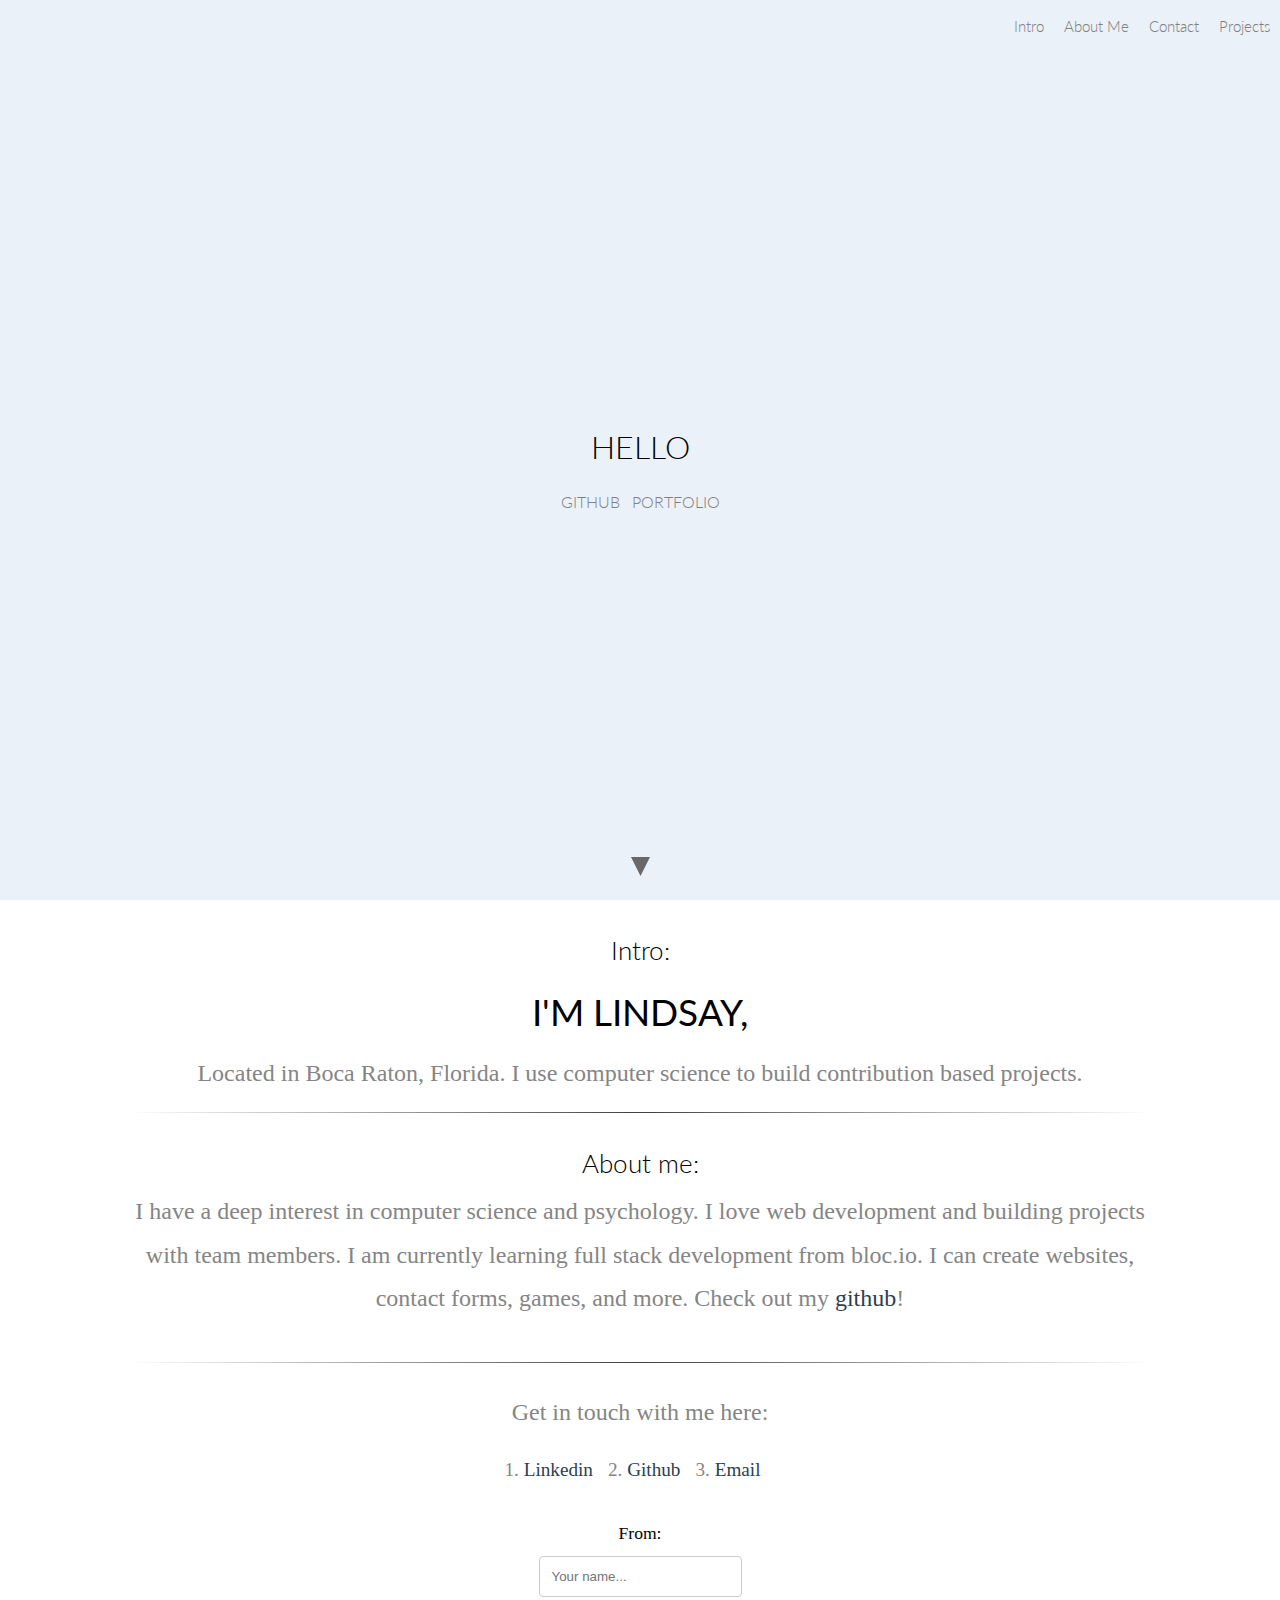
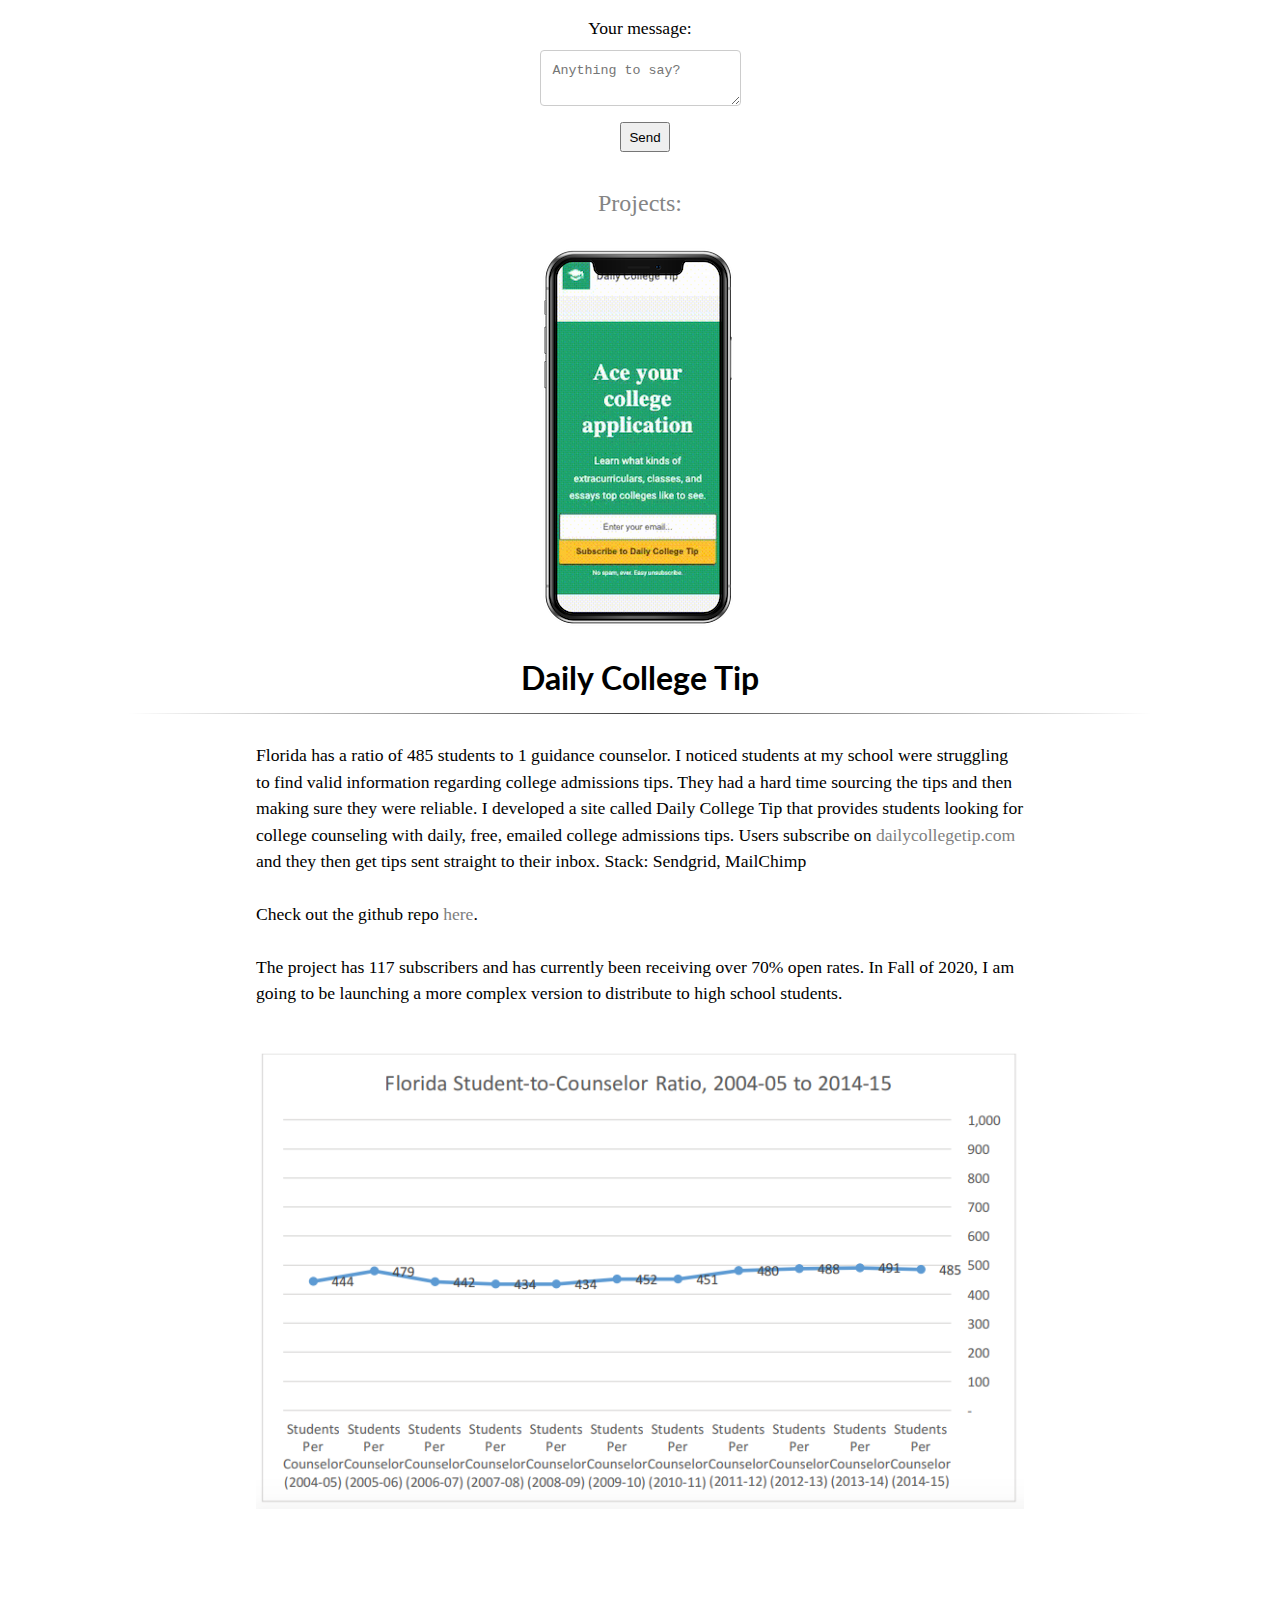
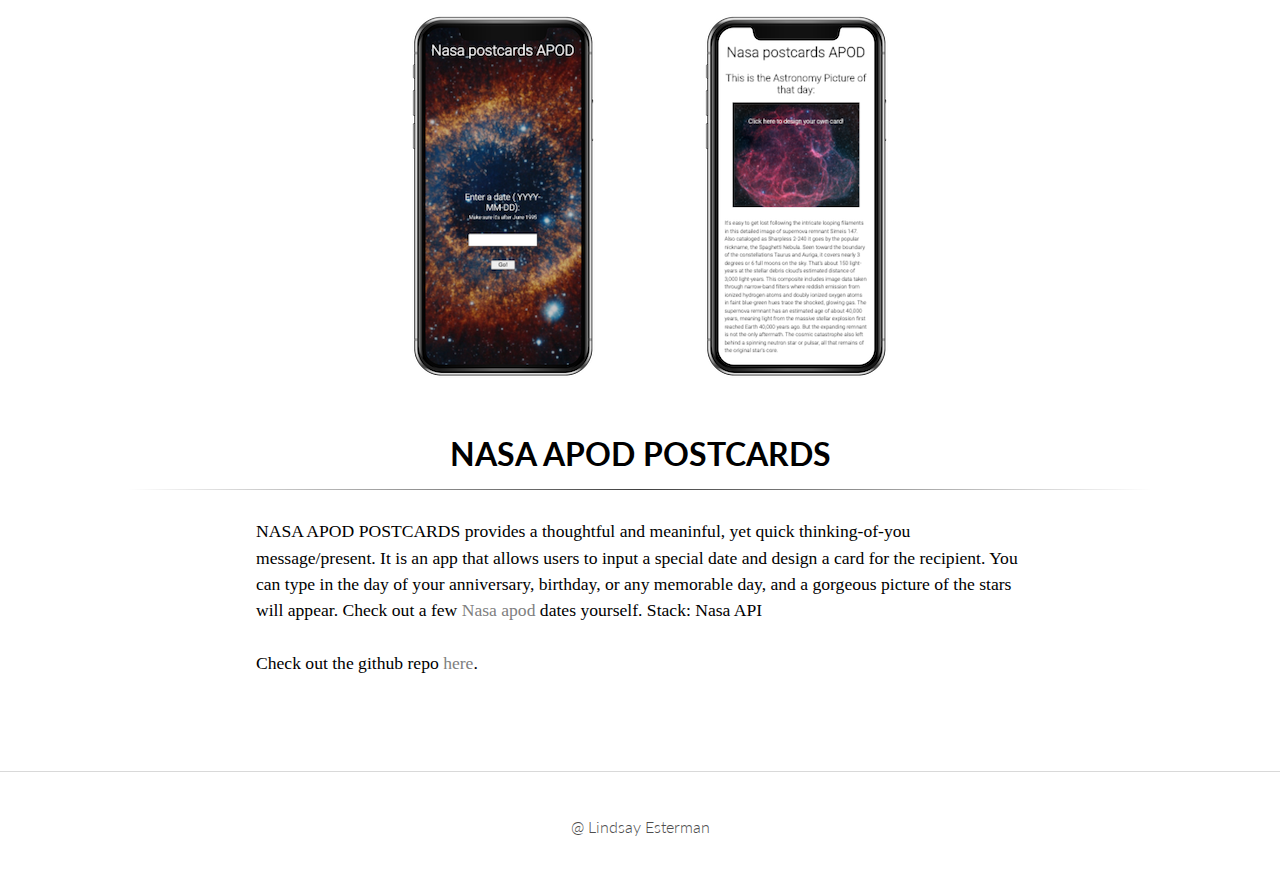
==== index.html @ a00e80ed "project retouch" ====
<!DOCTYPE html>
<html lang="en">

<head>


    <title>Lindsay Esterman</title>

    <meta name="viewport" content="width=device-width, initial-scale=1">


    <link href="https://fonts.googleapis.com/css2?family=Lato:wght@100;300&display=swap" rel="stylesheet">

    <link href="https://fonts.googleapis.com/css2?family=Lato&display=swap" rel="stylesheet">


    <link rel="stylesheet" type="text/css" href="bootstrap.min.css">

    <script src="css3-mediaqueries.js"></script>


    <link rel="stylesheet" type="text/css" href="style.css"> 

</head>


<body>


    <div id="particles-js"></div>

    <script src="particles.js"></script>

    <script src="app.js"></script>

    <div class="nav-bar">
        <ul>
            <li><a href="#intro">Intro</a></li>
            <li><a href="#about">About Me</a></li>
            <li><a href="#contact">Contact</a></li>
            <li><a href="#project-page">Projects</a></li>
        </ul>
    </div>

    <div class = "container-intro">

        <div class="hello-intro">
            <h2>HELLO</h2>
        </div>

        <ul>

            <li><a href="https://github.com/lindsayesterman" target="_blank" class="github">GITHUB</a></li>

            <li><a href="#portfolio_page" class="portfolio">PORTFOLIO</a></li>

        </ul>

    </div>



    <a data-scroll href="#portfolio_page">
        <div class="scroll_down">
            <svg id="arrow" width="19px" height="19px"  version="1.1" xmlns="http://www.w3.org/2000/svg" xmlns:xlink="http://www.w3.org/1999/xlink">
                <polygon id="Triangle-1" fill="#686868" transform="translate(9.500000, 9.500000) rotate(-180.000000) translate(-9.500000, -9.500000) " points="9.5 0 19 19 0 19 "></polygon>
            </svg>
        </div>
    </a>

    

    <a id="portfolio_page"></a>
    <a id="intro"></a>

    <main>
        <section>


            <h4>Intro:</h4>
            <h1>I'M LINDSAY,</h1>
            <p class="about_me">Located in Boca Raton, Florida. I use computer science to build contribution based projects.</p>
            <hr>
        </section>

        <section>

            <a id="about"></a>

            <h4>About me:</h4>

            <p class="about_me">I have a deep interest in computer science and psychology. I love web development and building projects with team members. I am currently learning full stack development from bloc.io. I can create websites, contact forms, games, and more. Check out my   

             <a href="https://github.com/lindsayesterman" target="_blank">github</a>!</p><br>
             <hr>


         </section>
     </main>

     <a id="contact"></a>


     <!-- Contact Links -->
     <div class="about_me">
        <h3>Get in touch with me here:<br></h3>

        <ol>
         <li><a href="https://www.linkedin.com/in/lindsay-esterman-7722551a2/" target="_blank">Linkedin</a></li>

         <li><a href="https://github.com/lindsayesterman" target="_blank">Github</a></li>

         <li><a href="mailto:lindsayesterman@gmail.com">Email</a></li>

     </ol>
 </div>

 <form action="https://formspree.io/lindsayesterman@gmail.com"
 method="post">

 <label for="name">From:</label>
 <input type="text" id="name" name="name" placeholder="Your name...">


 <label for="form-message">Your message:</label>
 <textarea id="form-message" name="message" placeholder="Anything to say?"></textarea>

 <input type="submit" value="Send">

</form>


<h3>Projects:</h3>

<a id="project-page"></a>


<div class="projects-iphone">
    <img type="image/png" src="img/iphone-dct.png">
    <h1>Daily College Tip</h1>
    <hr>
</div>
<div class="projects-p">
    <p>Florida has a ratio of 485 students to 1 guidance counselor. I noticed students at my school were struggling to find valid information regarding college admissions tips. They had a hard time sourcing the tips and then making sure they were reliable. I developed a site called Daily College Tip that provides students looking for college counseling with daily, free, emailed college admissions tips. Users subscribe on <a class="projects-links" href="http://www.dailycollegetip.com/" target="_blank">dailycollegetip.com</a> and they then get tips sent straight to their inbox. Stack: Sendgrid, MailChimp<br> 

        <br>Check out the github repo <a class="projects-links" href="https://github.com/lindsayesterman/college-tips" target="_blank">here</a>. <br>

        <br>The project has 117 subscribers and has currently been receiving over 70% open rates. In Fall of 2020, I am going to be launching a more complex version to distribute to high school students.</p><br>

        <img class="graph" type="image/png" src="img/florida-graph.png">
    </div>



    <div class="projects-iphone">
<div class="center">
        <img type="image/png" src="img/nasa-home.png">
        <img type="image/png" src="img/nasa-chosen.png">
</div>
        <h1>NASA APOD POSTCARDS</h1>
        <hr>
        <div class="projects-p">
            <p>NASA APOD POSTCARDS provides a thoughtful and meaninful, yet quick thinking-of-you message/present. It is an app that allows users to input a special date and design a card for the recipient. You can type in the day of your anniversary, birthday, or any memorable day, and a gorgeous picture of the stars will appear. Check out a few <a class="projects-links" href="https://lindsayesterman.github.io/nasa-apod/" target="_blank">Nasa apod</a> dates yourself. Stack: Nasa API<br>

                <br>Check out the github repo <a class="projects-links" href="https://github.com/lindsayesterman/nasa-apod" target="_blank">here</a>. <br><br></p>

                <br>


            </div>
        </div>



        <footer>
            <div class="le">

             @ Lindsay Esterman

         </div>
     </footer>
 </body>

 </html>
---- style.css ----
.nav-bar{

    width:100%;
    background-color: transparent;
    position: absolute;
    bottom:20px;
    top:1px;
    display:flex;
    justify-content: flex-end;

}

.nav-bar > ul > li > a{

    text-decoration: none;
    font-size: 15px;
    font-family: "Lato", sans-serif;
    font-weight: 300;
    color: gray;
    text-align: center;
    margin:10px;
}


.container-intro{

    position: absolute;
    top: 50%;
    width: 200px;
    height: 80px;
    left: 50%;
    margin-top: -50px;
    margin-left: -100px;
    text-align: center;

}


.hello-intro > h2 {
    font-size: 2em;
    font-family: "Lato", sans-serif;
    font-weight: 300;

}

ul{

    list-style: none;
    display:flex;
    flex-direction: row;
    padding-left: 0;
    justify-content: center;


}


.github, .portfolio {
    text-decoration: none;
    font-size: 16px;
    font-family: "Lato", sans-serif;
    font-weight: 300;
    color: gray;
    text-align: center;
    margin:6px;
}


body {
    margin: 0;
    padding: 0;
    height: 100vh;
}

#particles-js {
    height: 100%;
    background: #eaf1f8;
    display:flex;
    justify-content: center;
    align-items:center;
}

.particles-js-canvas-el{

position:absolute;

}

.container-intro a:hover {
    color: black;
    text-decoration: :none;
    font-weight: none
}


.nav-bar a:hover {
    color: black;
    text-decoration: :none;
    font-weight: none
}

.scroll_down {
    text-align: center;
    width:100px;
    margin-left:-50px;
    position: absolute;
    bottom:20px;
    left:50%;
}


h1 {
    font-family: "Lato", sans-serif;
    font-weight: 400;
    font-size: 2.3em;
    margin-bottom: 0.5em;
    text-align: center;
    margin-top: 25px;
}

p, h3{
    font-family: "Lora", serif;
    color: #858585;
    text-align: center;
    line-height: 1.8;
    font-size: 1.5em;
    display: block;
    margin: 0 auto;
    width:80%;
    margin-bottom: 16px;
    font-weight:500;
}


h4{
    font-family: "Lato", sans-serif;
    font-weight: 300;
    font-size: 1.6em;
    margin-bottom: 0.5em;
    text-align: center;
    margin-top: 35px;
}


ol {
    font-family: "Lora", serif;
    color: #858585;
    line-height: 1.8;
    font-size: 1.2em;
    list-style:decimal;
    margin-bottom: 30px;
    list-style-position: inside;
    display:flex;
    flex-direction: row;
    padding-left: 0;
    justify-content: center;

}

ol li a {
    text-decoration: none;
    color: #2C3E50;
    font-family: "Lora", serif;
    background-color: transparent;
    margin-right:15px;

}

ol li a:hover {
    background-color: #F8F8F8;
}

.about_me > a {
    text-decoration: none;
    color: #2C3E50;
    font-family: "Lora", serif;
    background-color: transparent;
}

.about_me a:hover {
    background-color: #F8F8F8;
}

html {
    scroll-behavior: smooth
}

.container-projects {
    max-width: 1600px;
    background-color: #ffffff;
    height: 300px;
    width: 80%;
    margin-top: 50px;
    margin: auto;
    border-radius: 4px;
    display: flex;
    flex-wrap: wrap;
    justify-content: space-around;
    flex-direction: row;
}

hr {
    border: 0;
    height: 1px;
    margin-bottom: 28px;
    width:80%;
    background-image: linear-gradient(to right, rgba(0, 0, 0, 0), rgba(0, 0, 0, 0.75), rgba(0, 0, 0, 0));
}

form{
    
    display:flex;
    align-items:center;
    flex-direction:column;
    margin-bottom:30px

}

form label{
    font-family: "Lora", serif;
    color: black;
    line-height: 1.8;
    font-size: 1.1em;
}

input[type =submit]{

    margin-left:10px;
    width:50px;
    height:30px;

}


input[type=text], select, textarea {
  padding: 12px; 
  border: 1px solid #ccc; 
  border-radius: 4px; 
  box-sizing: border-box;
  margin-top: 6px; 
  margin-bottom: 16px;
  resize: vertical;
}


footer {
    margin-top: 50px;
    border-top: #d9d9d9 solid 1px;
    height: 120px;
    background-color: white;
    color: #4d4d4d;
    width: 100%;
}

.le {
    padding-top: 15px;
    text-align: center;
    font-size: 1em;
    margin-top: 30px;
    font-family: "Lato", sans-serif;
    font-weight: 300;
}

.projects-iphone > img {
    display: block;
    margin-left: auto;
    margin-right: auto;
}

.projects-iphone > h1 {
    font-size: 2em;
    font-family: "Lato", sans-serif;
    font-weight: 700;
    text-align: center;
}

.projects-p > p {
    text-align: left;
    font-family: "Lora", serif;
    font-size: 1.1em;
    line-height: 1.5;
    color: black;
    margin-bottom: 50px;
    width: 60%;
    margin: 0 auto;
}

.projects-links {
    text-decoration: none;
    color: gray;
    font-family: "Lora", serif;
    background-color: transparent;
}

.projects-p a:hover {
    background-color: #F8F8F8;
}

.center{
    display:inline-block;
    margin-left:28%;

}


.graph { 
    display: block;
    margin: 0 auto;
    width:60%;
    margin-top:20px;
    margin-bottom:70px;
}

.projects-iphone- > hr{

width:60%;
background-color: black;

}

/* MEDIA QUERY computer*/
@media screen and (max-width:1100px) and (min-width:0px) {
    .hello-intro > h2 {
        font-size: 2.1em;
    }

    .container-projects {
        height: 400px;
        width: 90%;
    }

    .hbbl, .dct, .projects {
        height: 253px;
        width: 253px;
    }

}


@media screen and (min-width:400px) and (max-width:850px) {
    .container-projects {
        height: 780px;
        width: 100%;
    }

}

/* MEDIA QUERY phone*/
@media screen and (max-width:449px) {
    .hello-intro > h2 {
        font-size: 2.1em;
    }

    .container-projects {
        height: 850px;
        width: 100%;
    }

    .hbbl, .dct, .projects {
        height: 260px;
        width: 260px;
    }


}
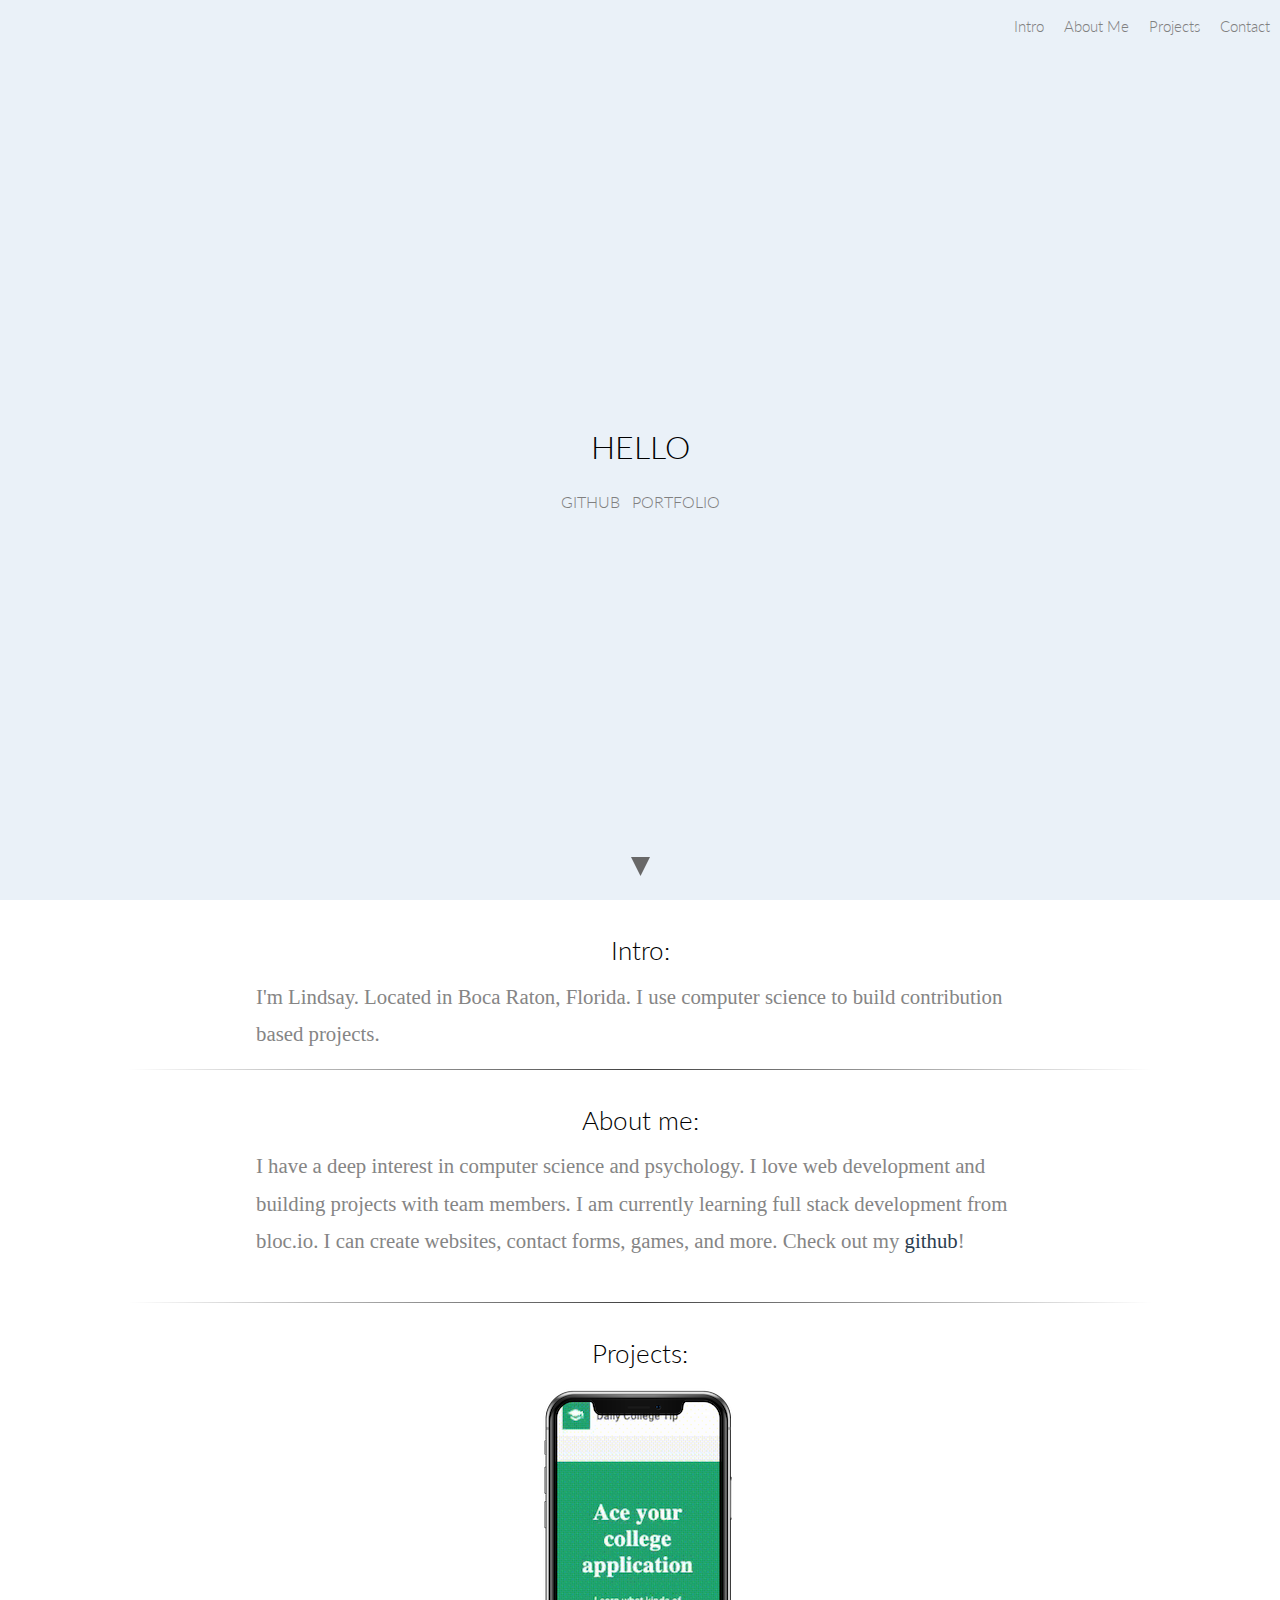
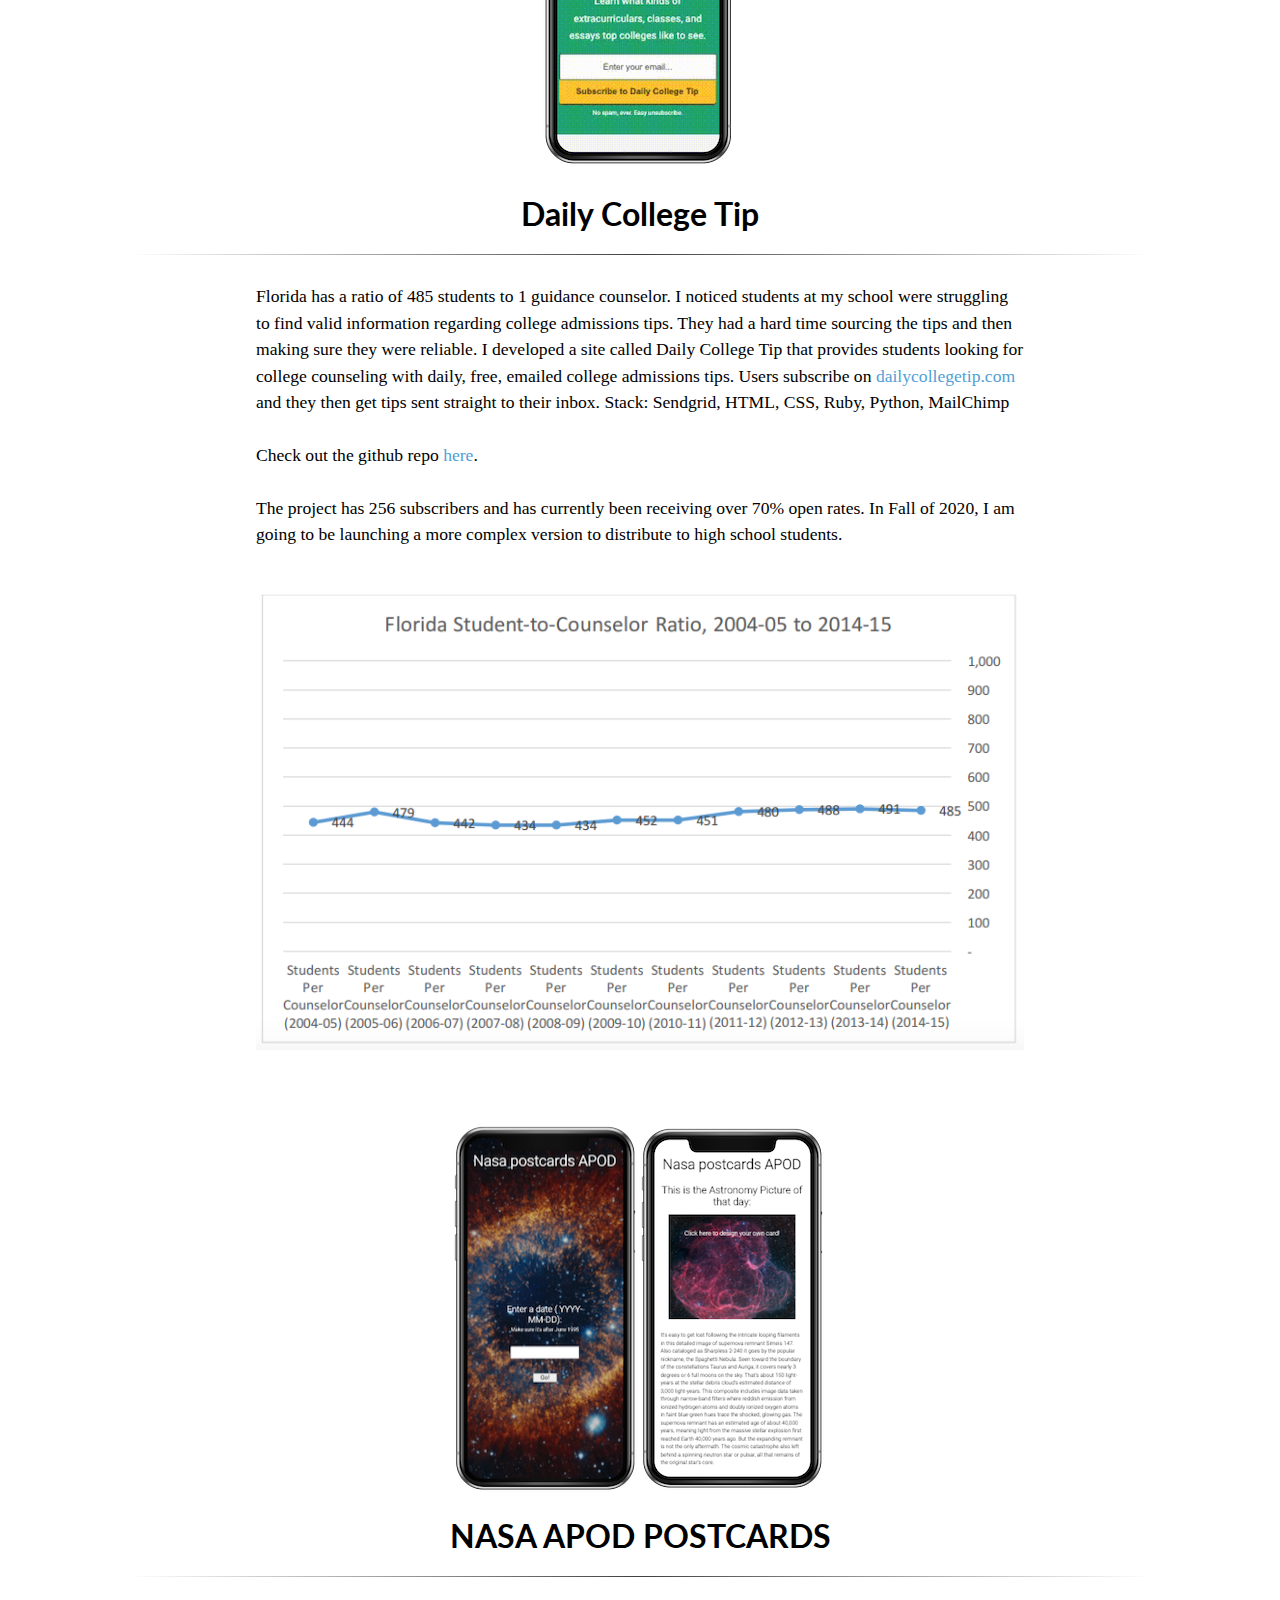
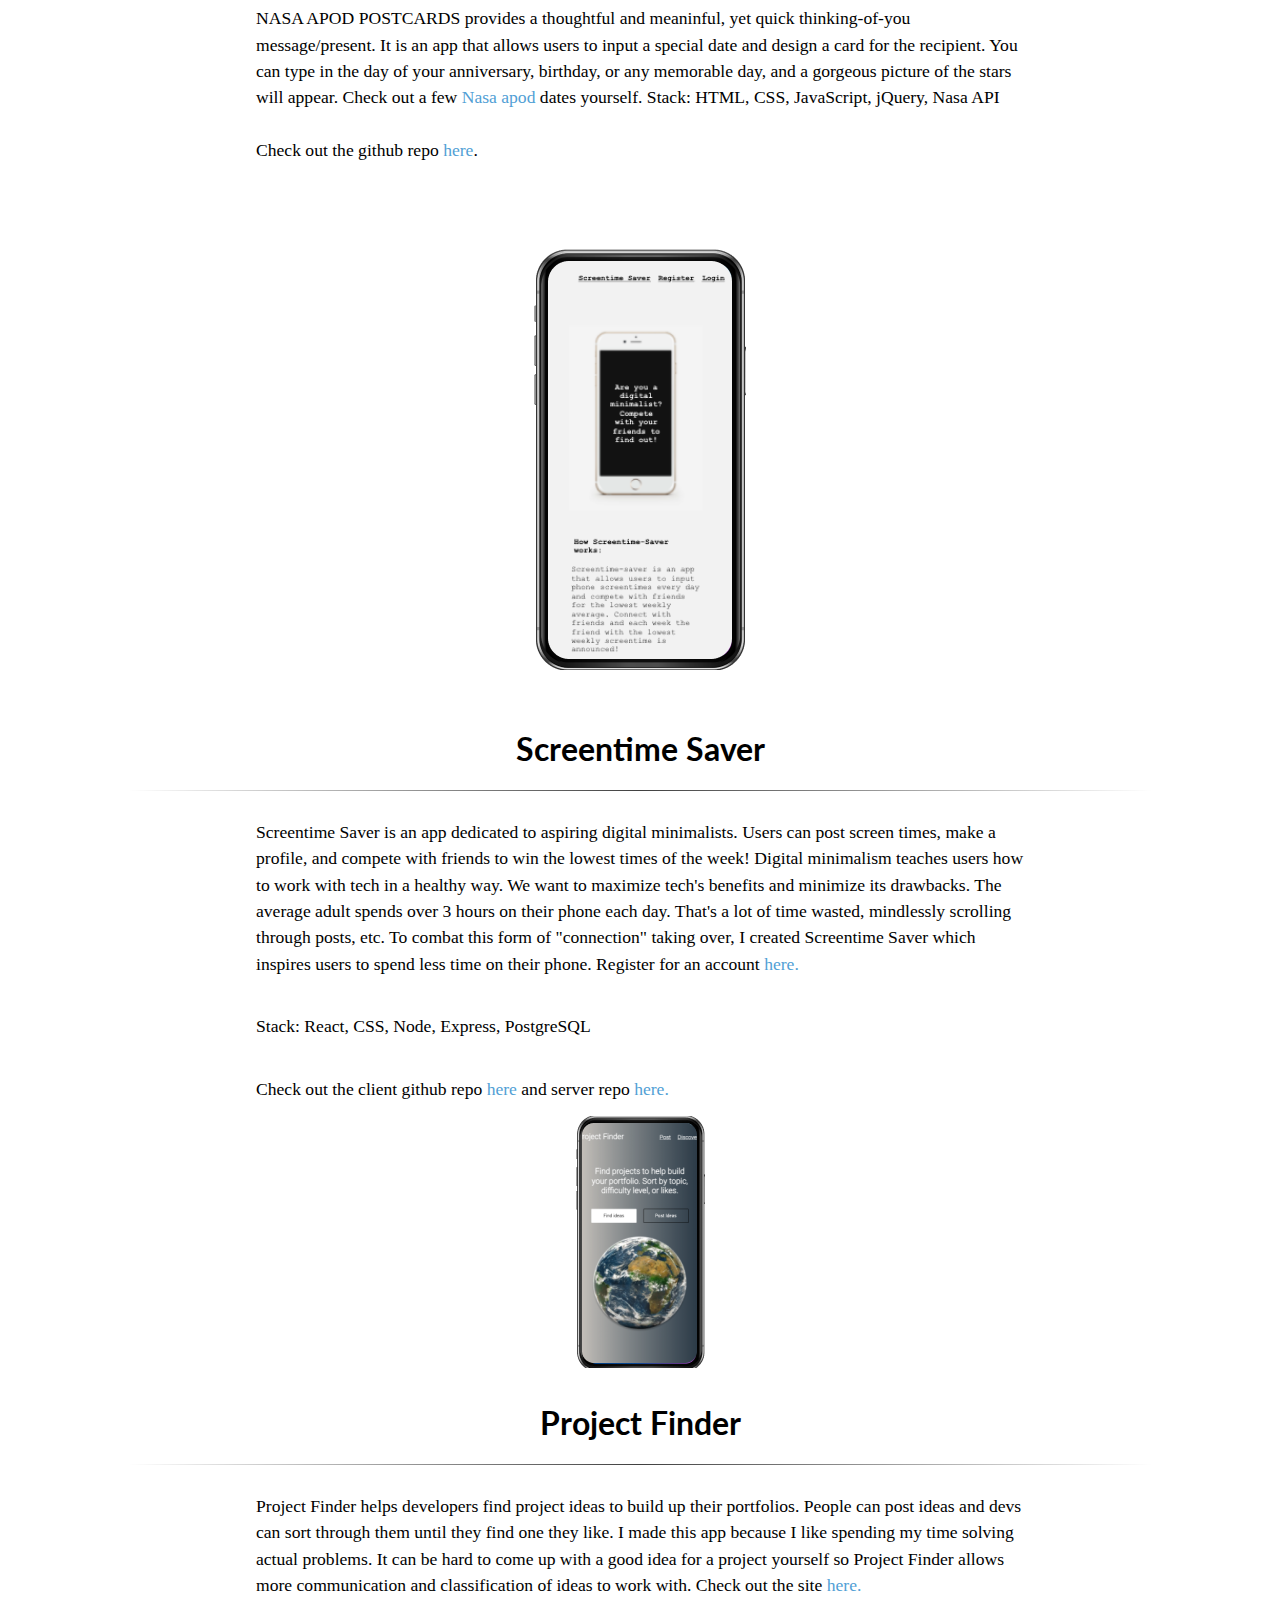
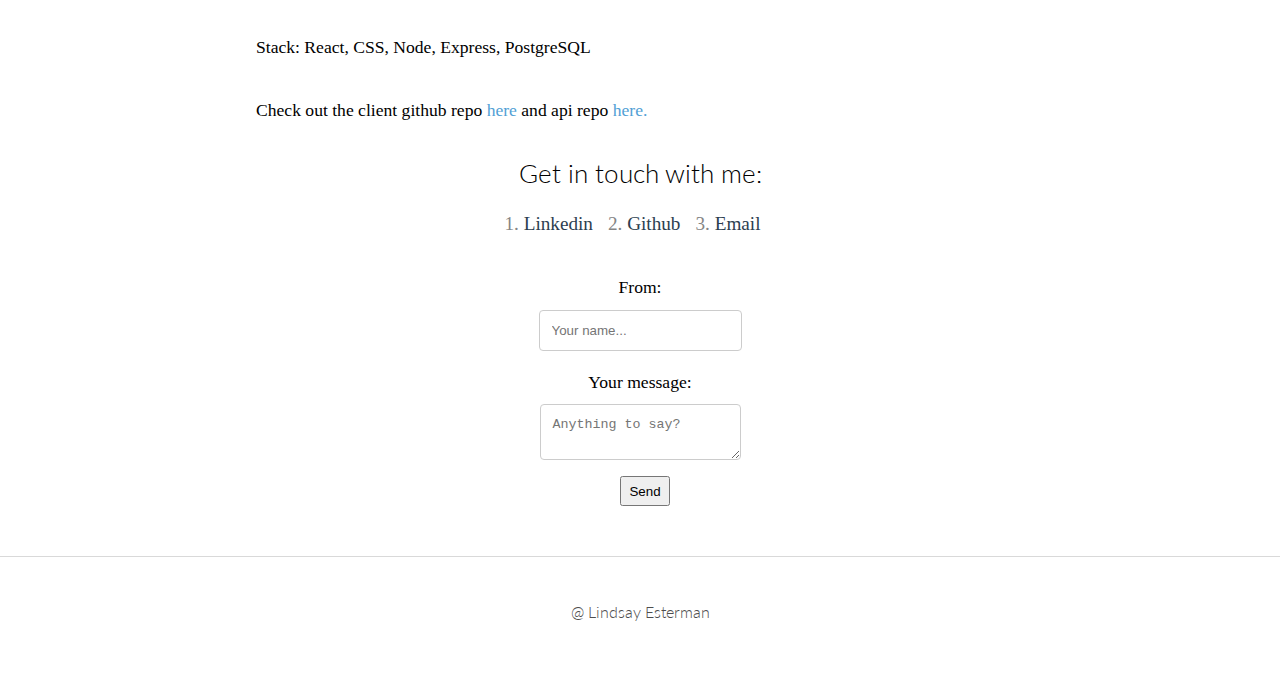
==== commit b16e3259: "2+ projects" ====
--- a/index.html
+++ b/index.html
@@ -19,7 +19,7 @@
     <script src="css3-mediaqueries.js"></script>
 
 
-    <link rel="stylesheet" type="text/css" href="style.css"> 
+    <link rel="stylesheet" type="text/css" href="style.css">
 
 </head>
 
@@ -37,12 +37,12 @@
         <ul>
             <li><a href="#intro">Intro</a></li>
             <li><a href="#about">About Me</a></li>
+            <li><a href="#project-page">Projects</a></li>
             <li><a href="#contact">Contact</a></li>
-            <li><a href="#project-page">Projects</a></li>
         </ul>
     </div>
 
-    <div class = "container-intro">
+    <div class="container-intro">
 
         <div class="hello-intro">
             <h2>HELLO</h2>
@@ -62,13 +62,16 @@
 
     <a data-scroll href="#portfolio_page">
         <div class="scroll_down">
-            <svg id="arrow" width="19px" height="19px"  version="1.1" xmlns="http://www.w3.org/2000/svg" xmlns:xlink="http://www.w3.org/1999/xlink">
-                <polygon id="Triangle-1" fill="#686868" transform="translate(9.500000, 9.500000) rotate(-180.000000) translate(-9.500000, -9.500000) " points="9.5 0 19 19 0 19 "></polygon>
+            <svg id="arrow" width="19px" height="19px" version="1.1" xmlns="http://www.w3.org/2000/svg"
+                xmlns:xlink="http://www.w3.org/1999/xlink">
+                <polygon id="Triangle-1" fill="#686868"
+                    transform="translate(9.500000, 9.500000) rotate(-180.000000) translate(-9.500000, -9.500000) "
+                    points="9.5 0 19 19 0 19 "></polygon>
             </svg>
         </div>
     </a>
 
-    
+
 
     <a id="portfolio_page"></a>
     <a id="intro"></a>
@@ -78,8 +81,8 @@
 
 
             <h4>Intro:</h4>
-            <h1>I'M LINDSAY,</h1>
-            <p class="about_me">Located in Boca Raton, Florida. I use computer science to build contribution based projects.</p>
+            <p class="about_me">I'm Lindsay. Located in Boca Raton, Florida. I use computer science to build
+                contribution based projects.</p>
             <hr>
         </section>
 
@@ -89,63 +92,43 @@
 
             <h4>About me:</h4>
 
-            <p class="about_me">I have a deep interest in computer science and psychology. I love web development and building projects with team members. I am currently learning full stack development from bloc.io. I can create websites, contact forms, games, and more. Check out my   
-
-             <a href="https://github.com/lindsayesterman" target="_blank">github</a>!</p><br>
-             <hr>
-
-
-         </section>
-     </main>
-
-     <a id="contact"></a>
-
-
-     <!-- Contact Links -->
-     <div class="about_me">
-        <h3>Get in touch with me here:<br></h3>
-
-        <ol>
-         <li><a href="https://www.linkedin.com/in/lindsay-esterman-7722551a2/" target="_blank">Linkedin</a></li>
-
-         <li><a href="https://github.com/lindsayesterman" target="_blank">Github</a></li>
-
-         <li><a href="mailto:lindsayesterman@gmail.com">Email</a></li>
-
-     </ol>
- </div>
-
- <form action="https://formspree.io/lindsayesterman@gmail.com"
- method="post">
-
- <label for="name">From:</label>
- <input type="text" id="name" name="name" placeholder="Your name...">
-
-
- <label for="form-message">Your message:</label>
- <textarea id="form-message" name="message" placeholder="Anything to say?"></textarea>
-
- <input type="submit" value="Send">
-
-</form>
-
-
-<h3>Projects:</h3>
-
-<a id="project-page"></a>
-
-
-<div class="projects-iphone">
-    <img type="image/png" src="img/iphone-dct.png">
-    <h1>Daily College Tip</h1>
-    <hr>
-</div>
-<div class="projects-p">
-    <p>Florida has a ratio of 485 students to 1 guidance counselor. I noticed students at my school were struggling to find valid information regarding college admissions tips. They had a hard time sourcing the tips and then making sure they were reliable. I developed a site called Daily College Tip that provides students looking for college counseling with daily, free, emailed college admissions tips. Users subscribe on <a class="projects-links" href="http://www.dailycollegetip.com/" target="_blank">dailycollegetip.com</a> and they then get tips sent straight to their inbox. Stack: Sendgrid, MailChimp<br> 
-
-        <br>Check out the github repo <a class="projects-links" href="https://github.com/lindsayesterman/college-tips" target="_blank">here</a>. <br>
-
-        <br>The project has 117 subscribers and has currently been receiving over 70% open rates. In Fall of 2020, I am going to be launching a more complex version to distribute to high school students.</p><br>
+            <p class="about_me">I have a deep interest in computer science and psychology. I love web development and
+                building projects with team members. I am currently learning full stack development from bloc.io. I can
+                create websites, contact forms, games, and more. Check out my
+
+                <a href="https://github.com/lindsayesterman" target="_blank">github</a>!
+            </p><br>
+            <hr>
+
+
+        </section>
+    </main>
+
+
+    <h4>Projects:</h4>
+
+    <a id="project-page"></a>
+
+
+    <div class="projects-iphone">
+        <img type="image/png" src="img/iphone-dct.png">
+        <h1>Daily College Tip</h1>
+        <hr>
+    </div>
+    <div class="projects-p">
+        <p>Florida has a ratio of 485 students to 1 guidance counselor. I noticed students at my school were struggling
+            to find valid information regarding college admissions tips. They had a hard time sourcing the tips and then
+            making sure they were reliable. I developed a site called Daily College Tip that provides students looking
+            for college counseling with daily, free, emailed college admissions tips. Users subscribe on <a
+                class="projects-links" href="http://www.dailycollegetip.com/" target="_blank">dailycollegetip.com</a>
+            and they then get tips sent straight to their inbox. Stack: Sendgrid, HTML, CSS, Ruby, Python, MailChimp<br>
+
+            <br>Check out the github repo <a class="projects-links"
+                href="https://github.com/lindsayesterman/college-tips" target="_blank">here</a>. <br>
+
+            <br>The project has 256 subscribers and has currently been receiving over 70% open rates. In Fall of 2020, I
+            am going to be launching a more complex version to distribute to high school students.
+        </p><br>
 
         <img class="graph" type="image/png" src="img/florida-graph.png">
     </div>
@@ -153,32 +136,125 @@
 
 
     <div class="projects-iphone">
-<div class="center">
-        <img type="image/png" src="img/nasa-home.png">
-        <img type="image/png" src="img/nasa-chosen.png">
-</div>
+        <div class="center">
+            <img type="image/png" src="img/nasa-home-copy.png">
+            <img type="image/png" src="img/nasa-chosen.png">
+        </div>
         <h1>NASA APOD POSTCARDS</h1>
         <hr>
         <div class="projects-p">
-            <p>NASA APOD POSTCARDS provides a thoughtful and meaninful, yet quick thinking-of-you message/present. It is an app that allows users to input a special date and design a card for the recipient. You can type in the day of your anniversary, birthday, or any memorable day, and a gorgeous picture of the stars will appear. Check out a few <a class="projects-links" href="https://lindsayesterman.github.io/nasa-apod/" target="_blank">Nasa apod</a> dates yourself. Stack: Nasa API<br>
-
-                <br>Check out the github repo <a class="projects-links" href="https://github.com/lindsayesterman/nasa-apod" target="_blank">here</a>. <br><br></p>
-
-                <br>
-
+            <p>NASA APOD POSTCARDS provides a thoughtful and meaninful, yet quick thinking-of-you message/present. It is
+                an app that allows users to input a special date and design a card for the recipient. You can type in
+                the day of your anniversary, birthday, or any memorable day, and a gorgeous picture of the stars will
+                appear. Check out a few <a class="projects-links" href="https://lindsayesterman.github.io/nasa-apod/"
+                    target="_blank">Nasa apod</a> dates yourself. Stack: HTML, CSS, JavaScript, jQuery, Nasa API<br>
+
+                <br>Check out the github repo <a class="projects-links"
+                    href="https://github.com/lindsayesterman/nasa-apod" target="_blank">here</a>. <br><br>
+            </p>
+
+            <br>
+
+        </div>
+
+
+        <div class="projects-iphone">
+            <img type="image/png" src="img/scrtime-phone-copy.png">
+            <h1>Screentime Saver</h1>
+            <hr>
+            <div class="projects-p">
+
+                <p>Screentime Saver is an app dedicated to aspiring digital minimalists. Users can post screen times,
+                    make a
+                    profile, and compete with friends to win the lowest times of the week! Digital minimalism teaches
+                    users
+                    how to work with tech in a healthy way. We want to maximize tech's benefits and minimize its
+                    drawbacks. The average adult spends over 3 hours on their phone each day. That's a lot of time
+                    wasted,
+                    mindlessly scrolling through posts, etc. To combat this form of "connection" taking over, I created
+                    Screentime Saver which inspires users to spend less time on their phone.
+                    Register for an account <a class="projects-links" href="https://screentime-saver.vercel.app/"
+                        target="_blank">here.</a></p><br><br>
+
+                <p>Stack: React, CSS, Node, Express, PostgreSQL </p><br><br>
+
+
+                <p>Check out the client github repo <a class="projects-links"
+                        href="https://github.com/lindsayesterman/screentime-saver" target="_blank">here</a> and server
+                    repo
+                    <a class="projects-links" href="https://github.com/lindsayesterman/screentime-saver-server"
+                        target="_blank">here.</a>
+                </p>
 
             </div>
-        </div>
-
-
-
-        <footer>
-            <div class="le">
-
-             @ Lindsay Esterman
-
-         </div>
-     </footer>
- </body>
-
- </html>
+
+            <div class="projects-iphone">
+                <img type="image/png" src="img/pf-phone.png">
+                <h1>Project Finder</h1>
+                <hr>
+                <div class="projects-p">
+
+                    <p>Project Finder helps developers find project ideas to build up their portfolios. People can post
+                        ideas and devs can sort through them until they find one they like. I made this app because I
+                        like spending my time solving actual problems. It can be hard to come up with a good idea for a
+                        project yourself so Project Finder allows more communication and classification of ideas to work
+                        with. Check out the site <a class="projects-links" href="https://project-finder.vercel.app/"
+                            target="_blank">here.</a>
+                    </p><br><br>
+
+                    <p>Stack: React, CSS, Node, Express, PostgreSQL </p><br><br>
+
+
+                    <p>Check out the client github repo <a class="projects-links"
+                            href="https://github.com/lindsayesterman/project-finder" target="_blank">here</a> and
+                        api
+                        repo
+                        <a class="projects-links" href="https://github.com/lindsayesterman/project-finder-server"
+                            target="_blank">here.</a>
+                    </p>
+
+                </div>
+
+
+                <!-- Contact Links -->
+                <a id="contact"></a>
+
+                <div class="about_me">
+                    <h4>Get in touch with me:<br></h4>
+
+                    <ol>
+                        <li><a href="https://www.linkedin.com/in/lindsay-esterman-7722551a2/"
+                                target="_blank">Linkedin</a>
+                        </li>
+
+                        <li><a href="https://github.com/lindsayesterman" target="_blank">Github</a></li>
+
+                        <li><a href="mailto:lindsayesterman@gmail.com">Email</a></li>
+
+                    </ol>
+                </div>
+
+                <form action="https://formspree.io/lindsayesterman@gmail.com" method="post">
+
+                    <label for="name">From:</label>
+                    <input type="text" id="name" name="name" placeholder="Your name...">
+
+
+                    <label for="form-message">Your message:</label>
+                    <textarea id="form-message" name="message" placeholder="Anything to say?"></textarea>
+
+                    <input type="submit" value="Send">
+
+                </form>
+
+
+                <footer>
+                    <div class="le">
+
+                        @ Lindsay Esterman
+
+                    </div>
+                </footer>
+</body>
+
+</html>--- a/style.css
+++ b/style.css
@@ -108,25 +108,15 @@
     left:50%;
 }
 
-
-h1 {
-    font-family: "Lato", sans-serif;
-    font-weight: 400;
-    font-size: 2.3em;
-    margin-bottom: 0.5em;
-    text-align: center;
-    margin-top: 25px;
-}
-
 p, h3{
     font-family: "Lora", serif;
     color: #858585;
-    text-align: center;
+    text-align: left;
     line-height: 1.8;
-    font-size: 1.5em;
+    font-size: 1.3em;
     display: block;
     margin: 0 auto;
-    width:80%;
+    width:60%;
     margin-bottom: 16px;
     font-weight:500;
 }
@@ -208,12 +198,10 @@
 }
 
 form{
-    
     display:flex;
     align-items:center;
     flex-direction:column;
-    margin-bottom:30px
-
+    margin-bottom:30px;
 }
 
 form label{
@@ -287,7 +275,7 @@
 
 .projects-links {
     text-decoration: none;
-    color: gray;
+    color: #51A0D5;
     font-family: "Lora", serif;
     background-color: transparent;
 }
@@ -297,9 +285,9 @@
 }
 
 .center{
-    display:inline-block;
-    margin-left:28%;
-
+    display: flex;
+    justify-content: center;
+    flex-direction: row;
 }
 
 
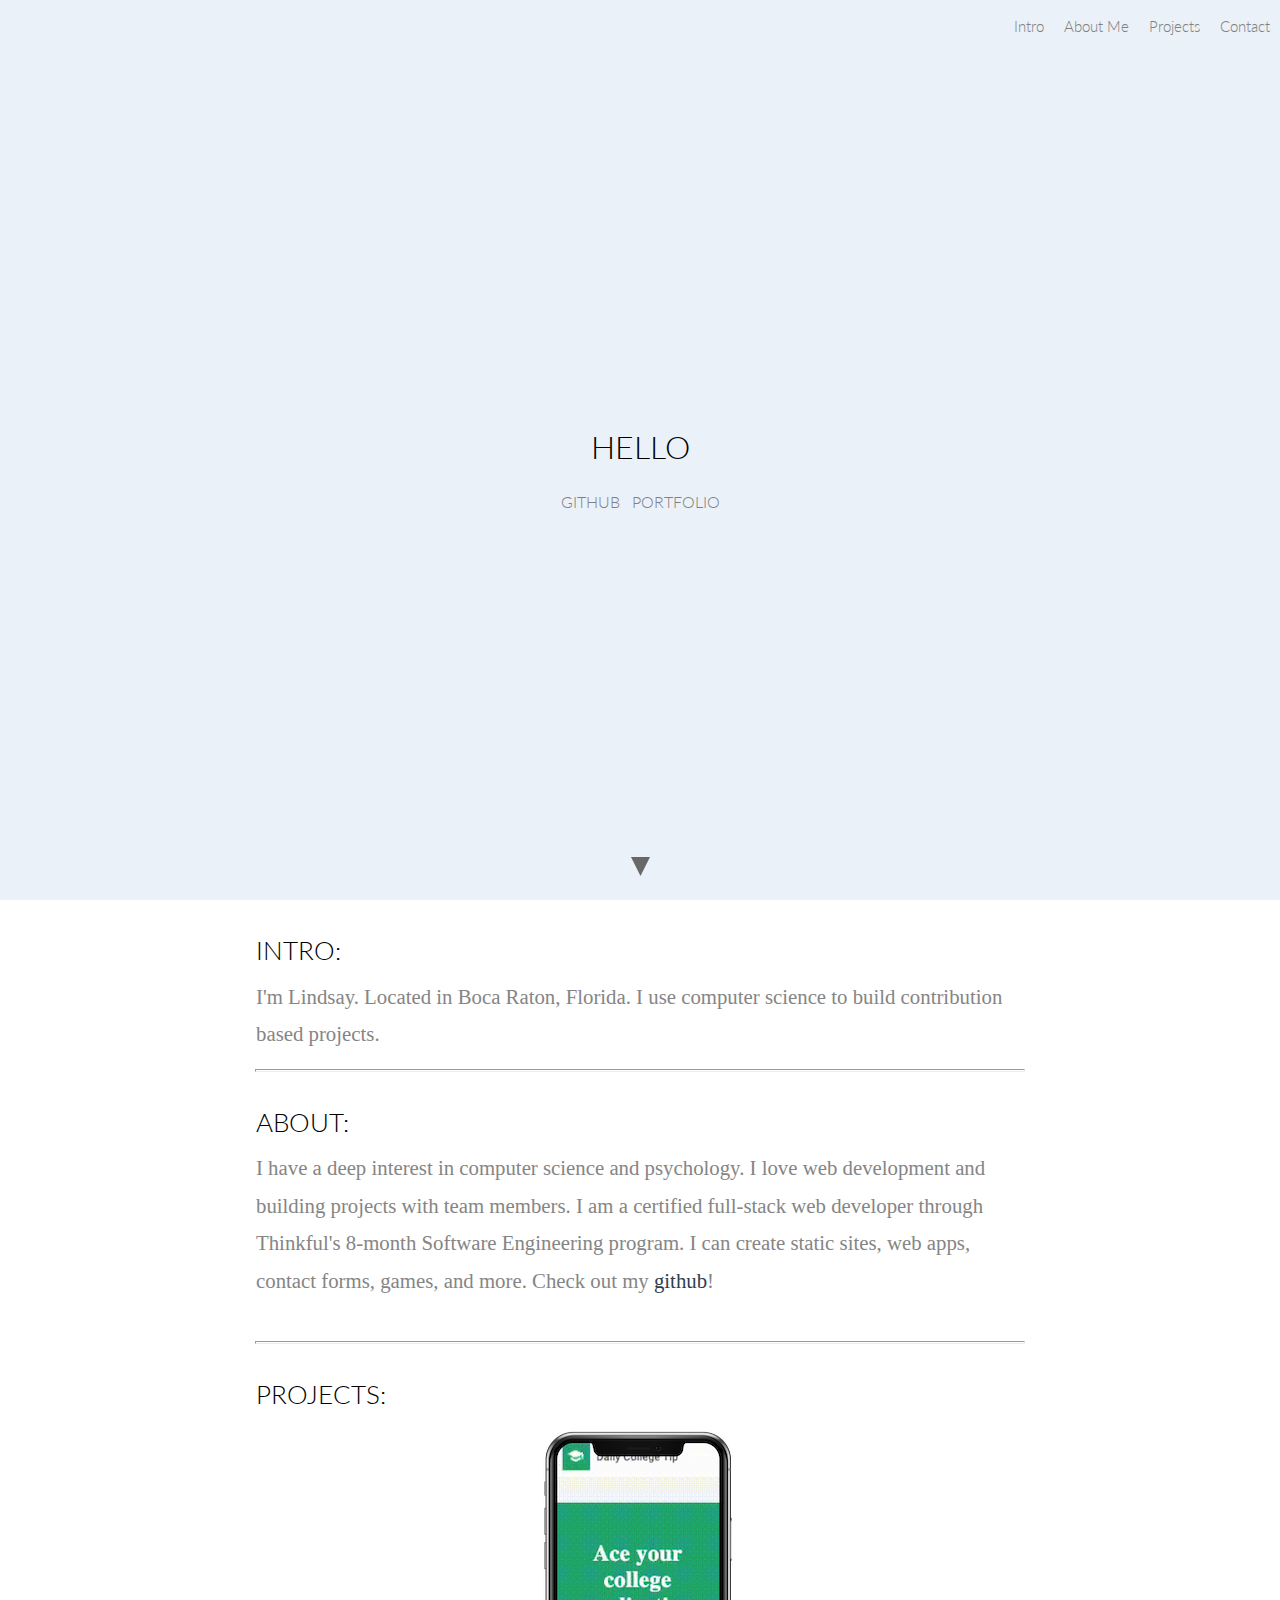
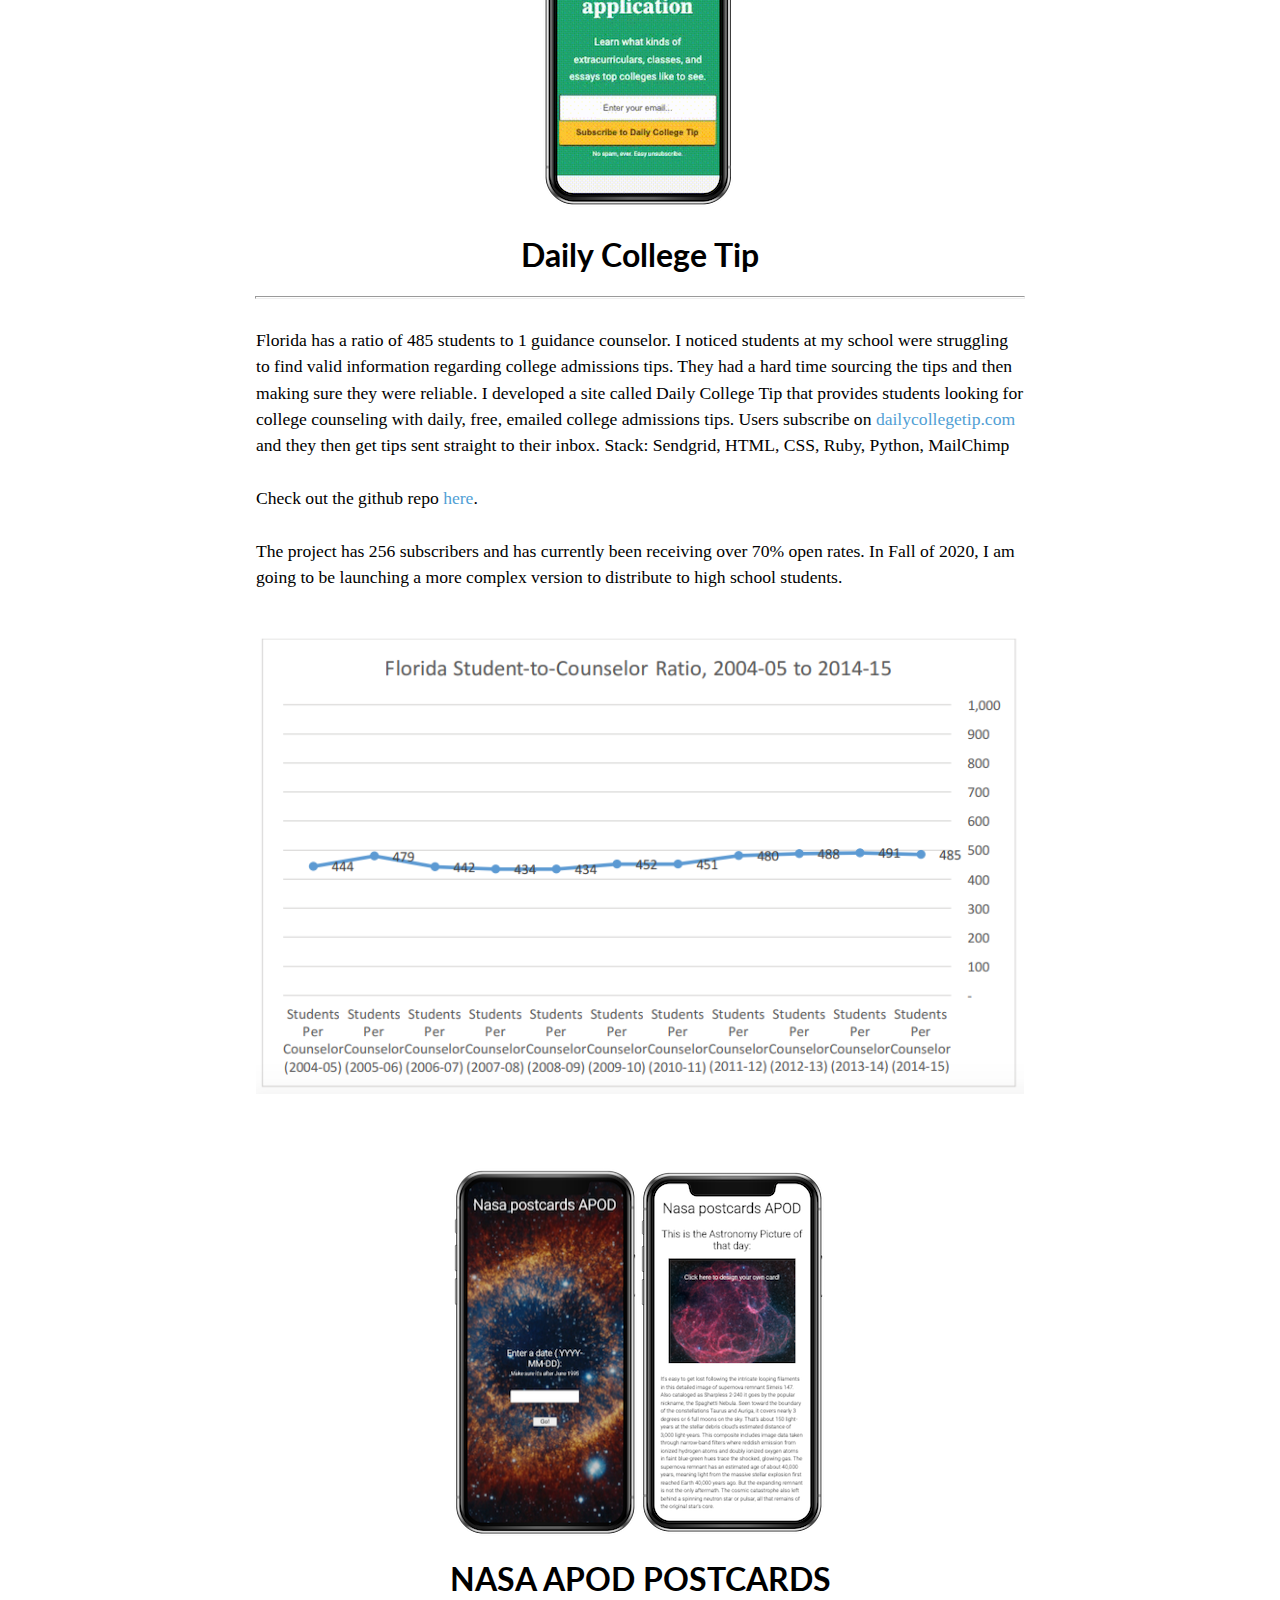
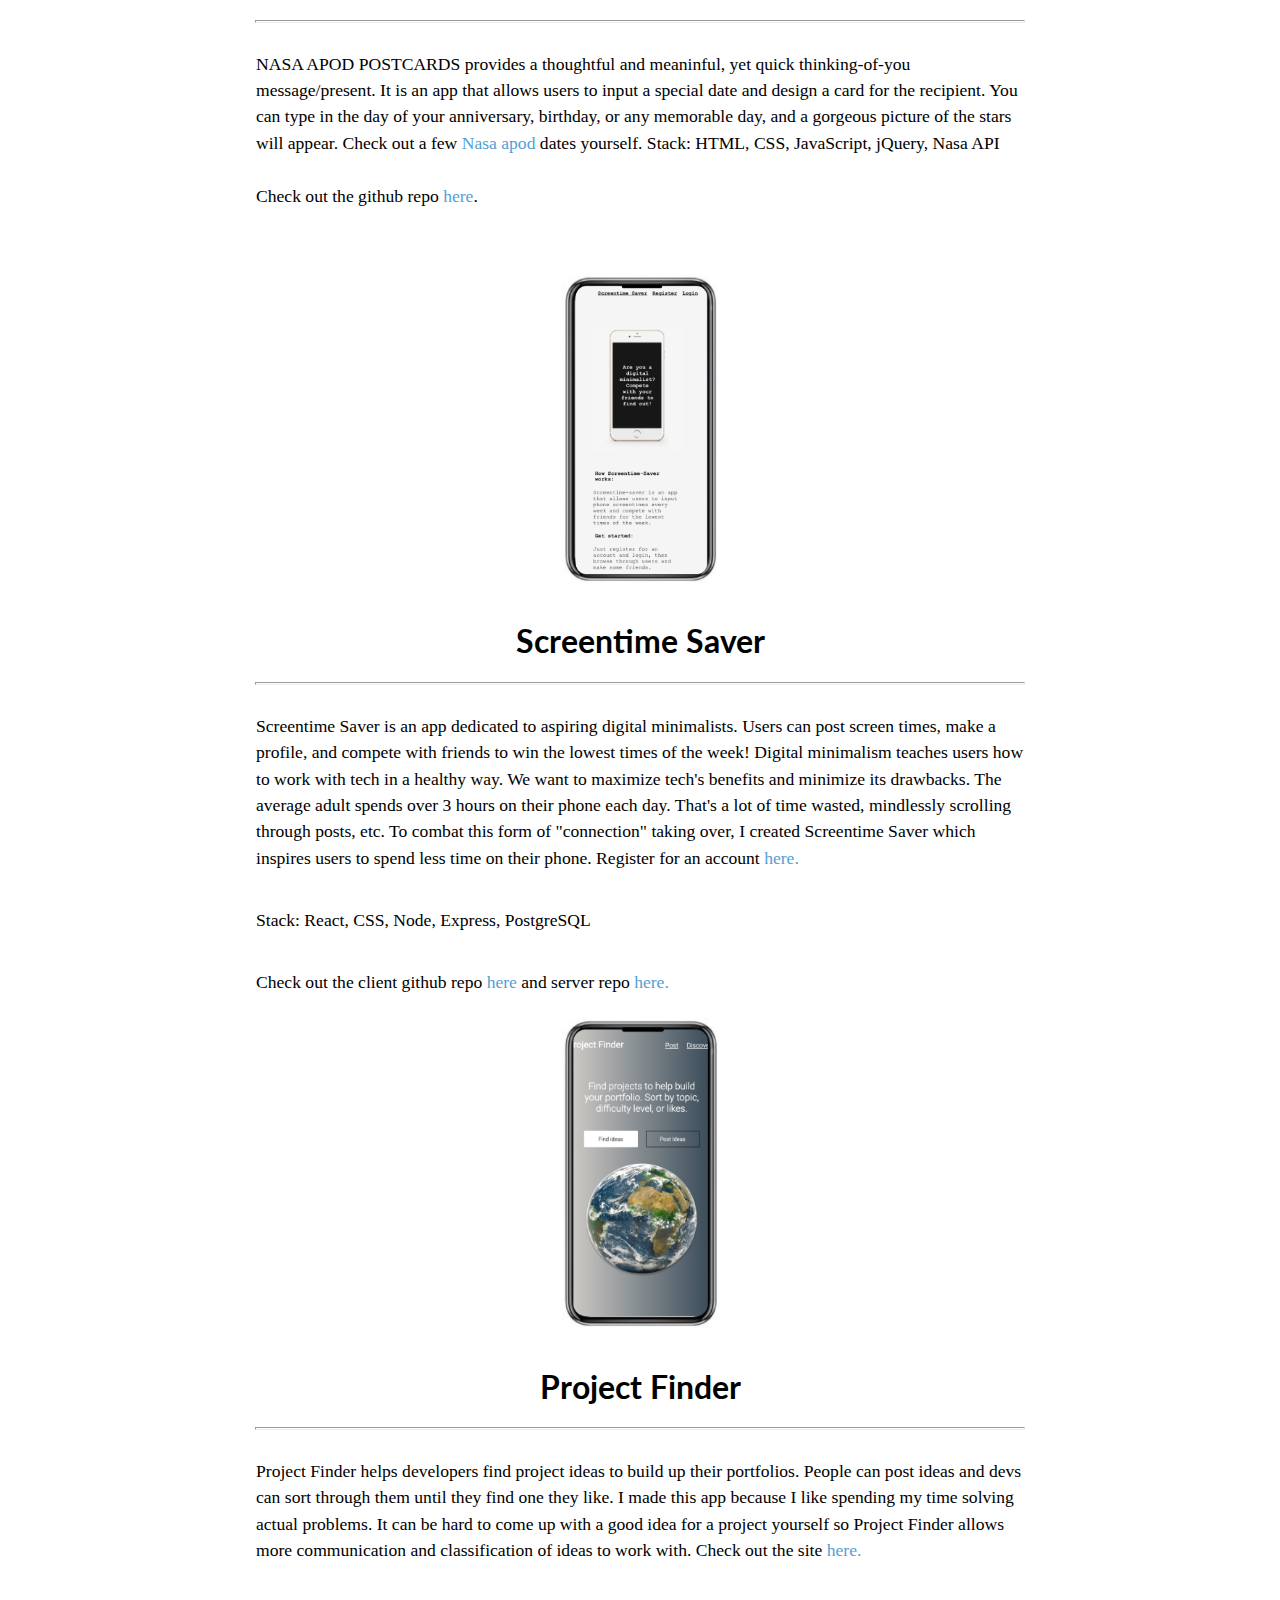
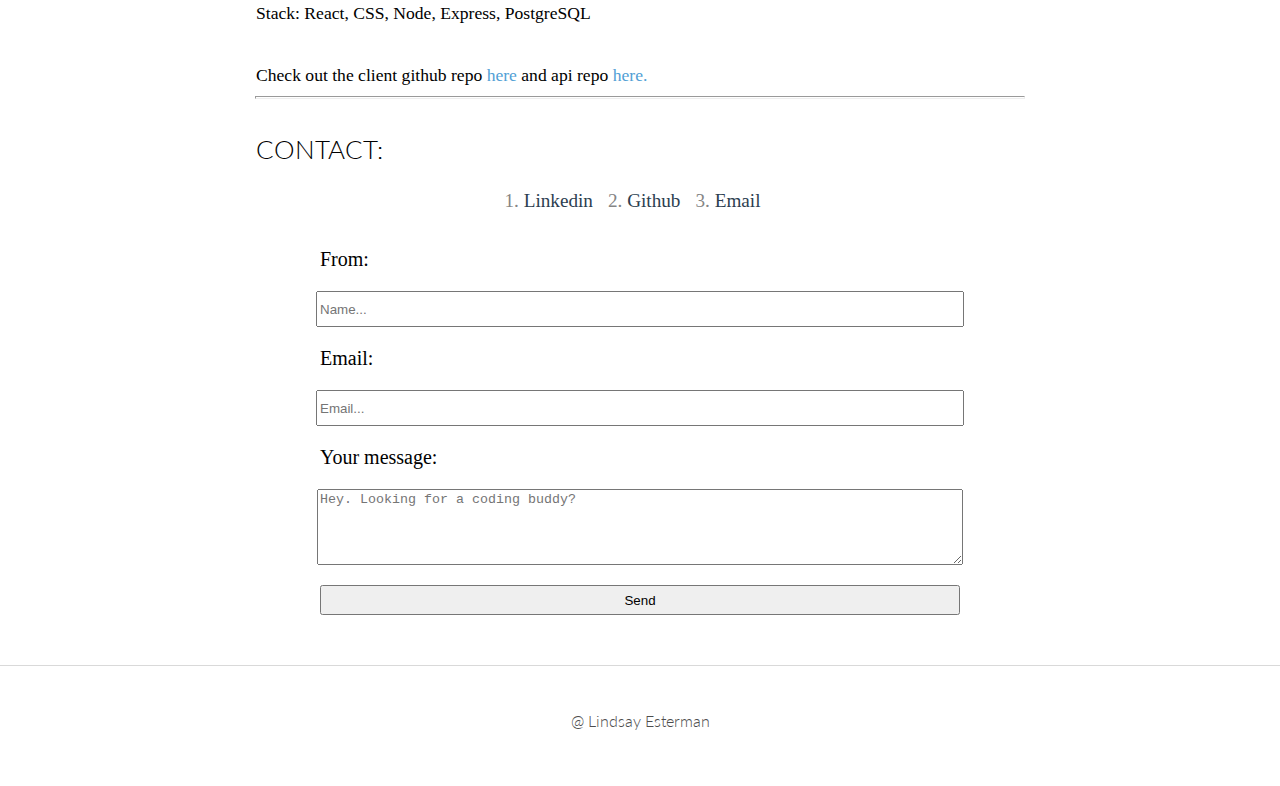
==== commit 0627a9ae: "style clean up" ====
--- a/index.html
+++ b/index.html
@@ -80,7 +80,7 @@
         <section>
 
 
-            <h4>Intro:</h4>
+            <h4>INTRO:</h4>
             <p class="about_me">I'm Lindsay. Located in Boca Raton, Florida. I use computer science to build
                 contribution based projects.</p>
             <hr>
@@ -90,11 +90,12 @@
 
             <a id="about"></a>
 
-            <h4>About me:</h4>
+            <h4>ABOUT:</h4>
 
             <p class="about_me">I have a deep interest in computer science and psychology. I love web development and
-                building projects with team members. I am currently learning full stack development from bloc.io. I can
-                create websites, contact forms, games, and more. Check out my
+                building projects with team members. I am a certified full-stack web developer through Thinkful's
+                8-month Software Engineering program. I can
+                create static sites, web apps, contact forms, games, and more. Check out my
 
                 <a href="https://github.com/lindsayesterman" target="_blank">github</a>!
             </p><br>
@@ -105,7 +106,7 @@
     </main>
 
 
-    <h4>Projects:</h4>
+    <h4>PROJECTS:</h4>
 
     <a id="project-page"></a>
 
@@ -159,7 +160,7 @@
 
 
         <div class="projects-iphone">
-            <img type="image/png" src="img/scrtime-phone-copy.png">
+            <img type="image/png" src="img/scrtime-iphone.png" width="300px">
             <h1>Screentime Saver</h1>
             <hr>
             <div class="projects-p">
@@ -189,7 +190,7 @@
             </div>
 
             <div class="projects-iphone">
-                <img type="image/png" src="img/pf-phone.png">
+                <img type="image/png" src="img/pf-phone.png" width="300px">
                 <h1>Project Finder</h1>
                 <hr>
                 <div class="projects-p">
@@ -214,16 +215,16 @@
                     </p>
 
                 </div>
-
+                <hr>
 
                 <!-- Contact Links -->
                 <a id="contact"></a>
 
                 <div class="about_me">
-                    <h4>Get in touch with me:<br></h4>
+                    <h4>CONTACT:<br></h4>
 
                     <ol>
-                        <li><a href="https://www.linkedin.com/in/lindsay-esterman-7722551a2/"
+                        <li><a href="https://www.linkedin.com/in/lindsayesterman/"
                                 target="_blank">Linkedin</a>
                         </li>
 
@@ -237,11 +238,13 @@
                 <form action="https://formspree.io/lindsayesterman@gmail.com" method="post">
 
                     <label for="name">From:</label>
-                    <input type="text" id="name" name="name" placeholder="Your name...">
-
+                    <input name="name" placeholder="Name..."></input>
+
+                    <label for="email">Email:</label>
+                    <input name="email" placeholder="Email..."></input>
 
                     <label for="form-message">Your message:</label>
-                    <textarea id="form-message" name="message" placeholder="Anything to say?"></textarea>
+                    <textarea name="message" placeholder="Hey. Looking for a coding buddy?"></textarea>
 
                     <input type="submit" value="Send">
 
--- a/style.css
+++ b/style.css
@@ -1,5 +1,5 @@
 .nav-bar{
-
+    
     width:100%;
     background-color: transparent;
     position: absolute;
@@ -7,11 +7,11 @@
     top:1px;
     display:flex;
     justify-content: flex-end;
-
+    
 }
 
 .nav-bar > ul > li > a{
-
+    
     text-decoration: none;
     font-size: 15px;
     font-family: "Lato", sans-serif;
@@ -23,7 +23,7 @@
 
 
 .container-intro{
-
+    
     position: absolute;
     top: 50%;
     width: 200px;
@@ -32,7 +32,7 @@
     margin-top: -50px;
     margin-left: -100px;
     text-align: center;
-
+    
 }
 
 
@@ -40,18 +40,18 @@
     font-size: 2em;
     font-family: "Lato", sans-serif;
     font-weight: 300;
-
+    
 }
 
 ul{
-
+    
     list-style: none;
     display:flex;
     flex-direction: row;
     padding-left: 0;
     justify-content: center;
-
-
+    
+    
 }
 
 
@@ -81,9 +81,9 @@
 }
 
 .particles-js-canvas-el{
-
-position:absolute;
-
+    
+    position:absolute;
+    
 }
 
 .container-intro a:hover {
@@ -126,9 +126,9 @@
     font-family: "Lato", sans-serif;
     font-weight: 300;
     font-size: 1.6em;
-    margin-bottom: 0.5em;
-    text-align: center;
-    margin-top: 35px;
+    margin: 35px auto 0.5em auto;
+    text-align: left;
+    width:60%;
 }
 
 
@@ -144,7 +144,7 @@
     flex-direction: row;
     padding-left: 0;
     justify-content: center;
-
+    
 }
 
 ol li a {
@@ -153,7 +153,7 @@
     font-family: "Lora", serif;
     background-color: transparent;
     margin-right:15px;
-
+    
 }
 
 ol li a:hover {
@@ -190,46 +190,29 @@
 }
 
 hr {
-    border: 0;
     height: 1px;
     margin-bottom: 28px;
-    width:80%;
-    background-image: linear-gradient(to right, rgba(0, 0, 0, 0), rgba(0, 0, 0, 0.75), rgba(0, 0, 0, 0));
-}
-
-form{
-    display:flex;
-    align-items:center;
-    flex-direction:column;
-    margin-bottom:30px;
-}
-
-form label{
-    font-family: "Lora", serif;
-    color: black;
-    line-height: 1.8;
-    font-size: 1.1em;
-}
-
-input[type =submit]{
-
-    margin-left:10px;
-    width:50px;
+    width:60%;
+}
+
+input, textarea, button {
+    display:block;
+    margin: 20px auto;
+    width:50%;
     height:30px;
-
-}
-
-
-input[type=text], select, textarea {
-  padding: 12px; 
-  border: 1px solid #ccc; 
-  border-radius: 4px; 
-  box-sizing: border-box;
-  margin-top: 6px; 
-  margin-bottom: 16px;
-  resize: vertical;
-}
-
+}
+
+textarea {
+    height:70px;
+    resize:vertical;
+}
+
+label {
+    width:50%;
+    display: block;
+    margin: 0 auto;
+    font-size: 20px;
+}
 
 footer {
     margin-top: 50px;
@@ -300,10 +283,10 @@
 }
 
 .projects-iphone- > hr{
-
-width:60%;
-background-color: black;
-
+    
+    width:60%;
+    background-color: black;
+    
 }
 
 /* MEDIA QUERY computer*/
@@ -311,17 +294,17 @@
     .hello-intro > h2 {
         font-size: 2.1em;
     }
-
+    
     .container-projects {
         height: 400px;
         width: 90%;
     }
-
+    
     .hbbl, .dct, .projects {
         height: 253px;
         width: 253px;
     }
-
+    
 }
 
 
@@ -330,7 +313,7 @@
         height: 780px;
         width: 100%;
     }
-
+    
 }
 
 /* MEDIA QUERY phone*/
@@ -338,16 +321,22 @@
     .hello-intro > h2 {
         font-size: 2.1em;
     }
-
+    
     .container-projects {
         height: 850px;
         width: 100%;
     }
-
+    
     .hbbl, .dct, .projects {
         height: 260px;
         width: 260px;
     }
-
-
-}
+    
+    p{
+        width:80%;
+    }
+    
+    .projects-p > p {
+        width:80%;
+    }
+}
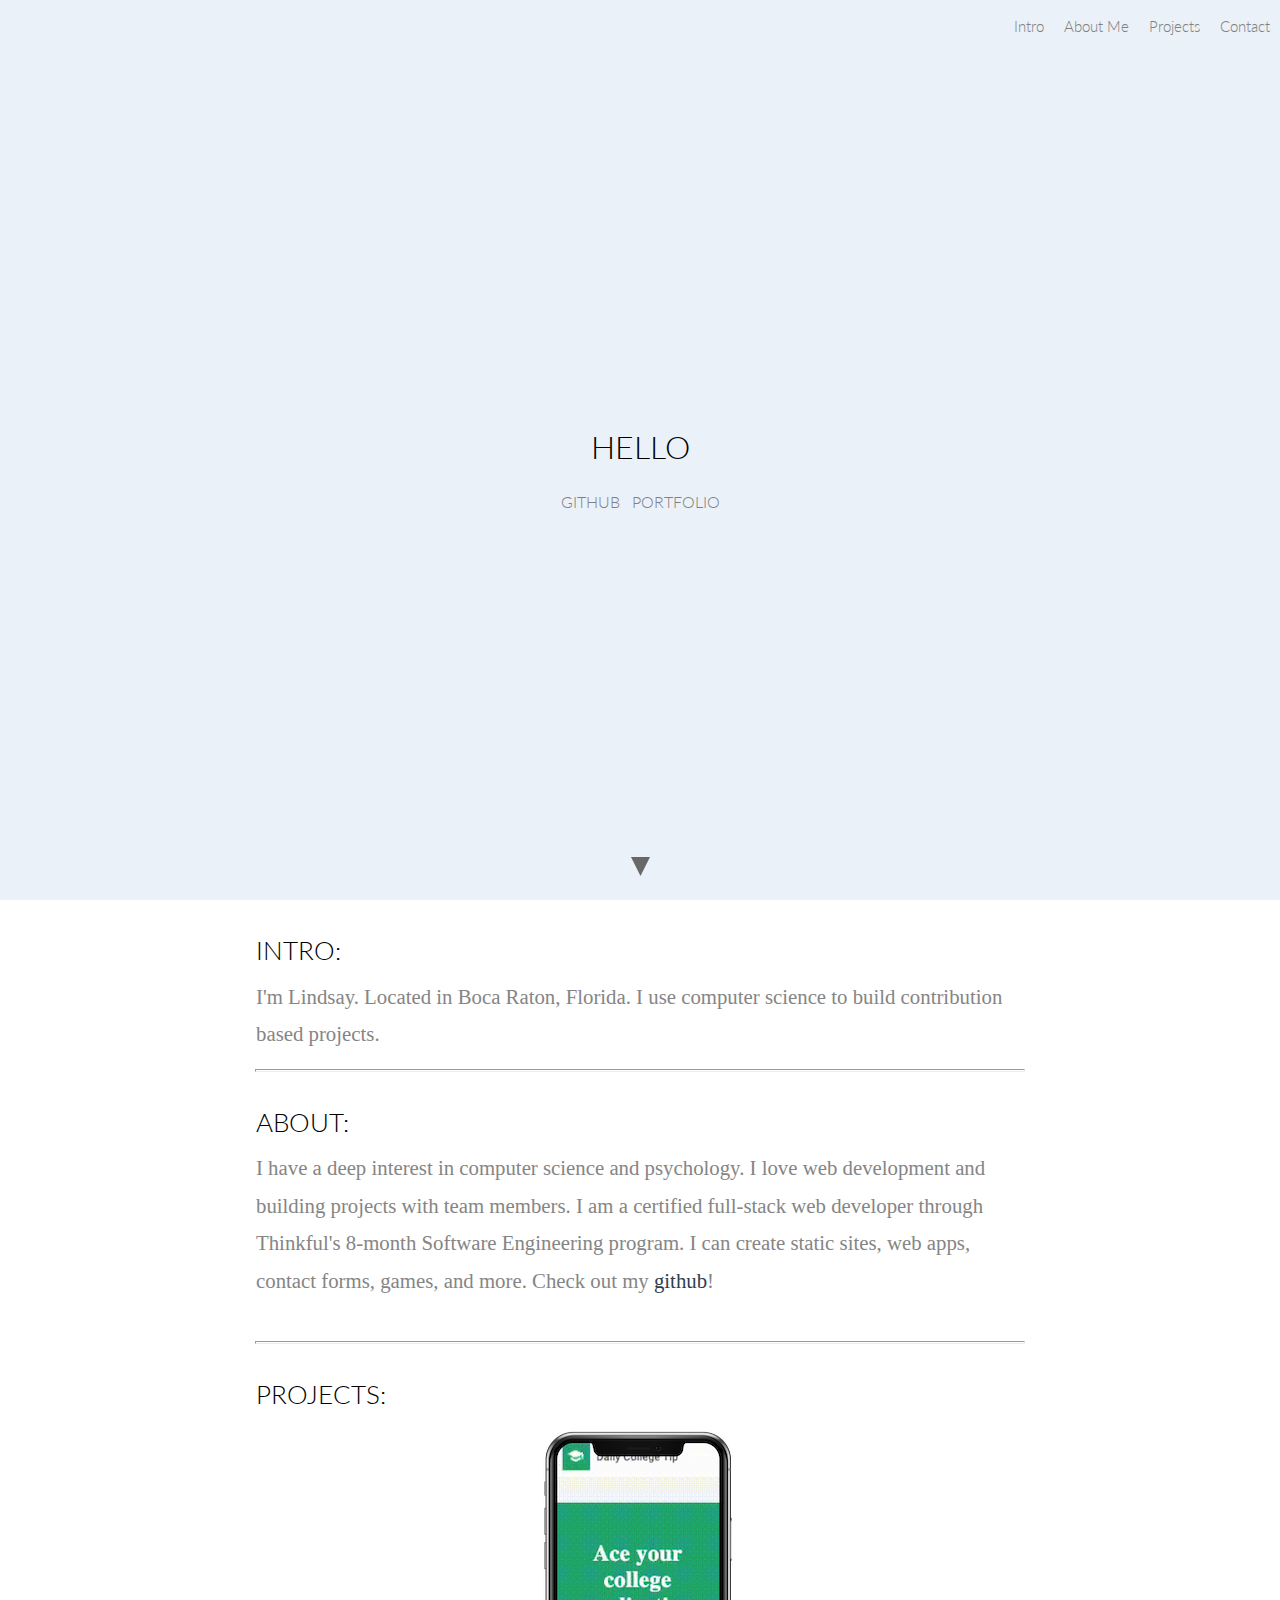
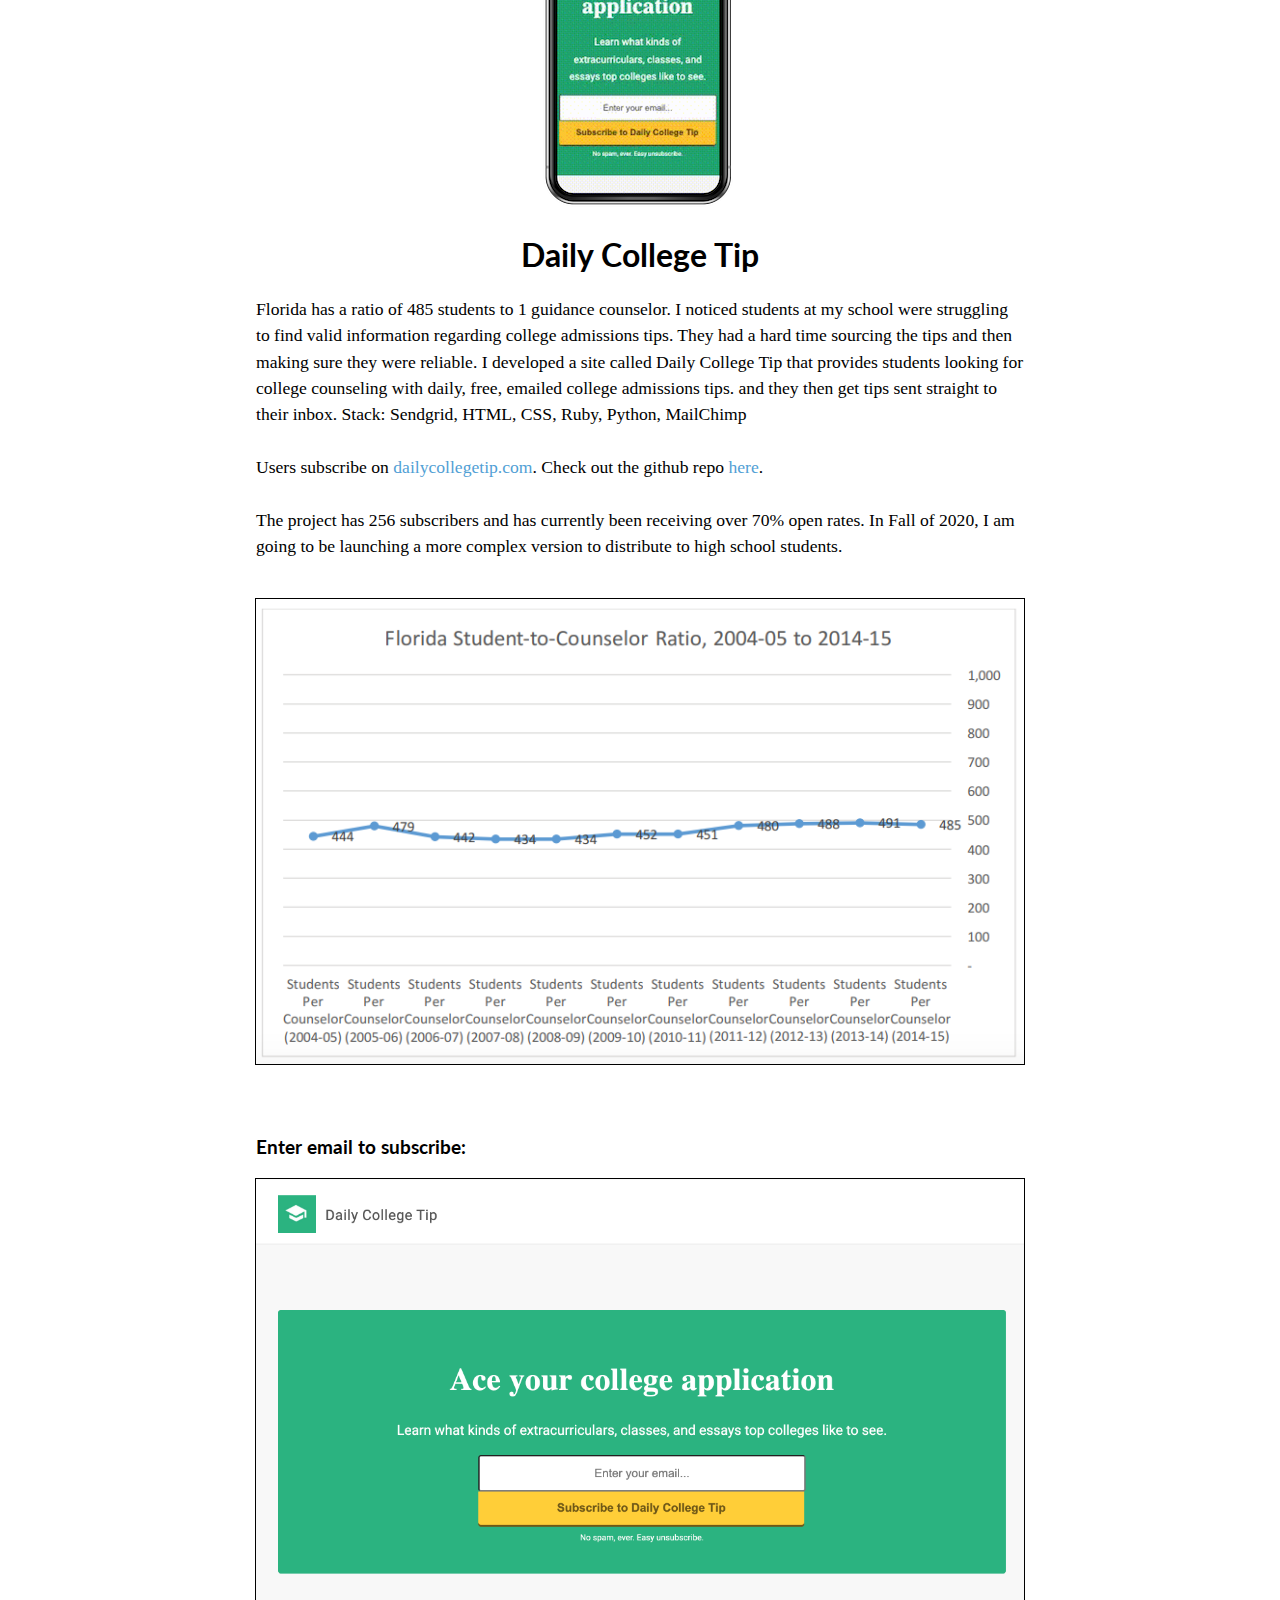
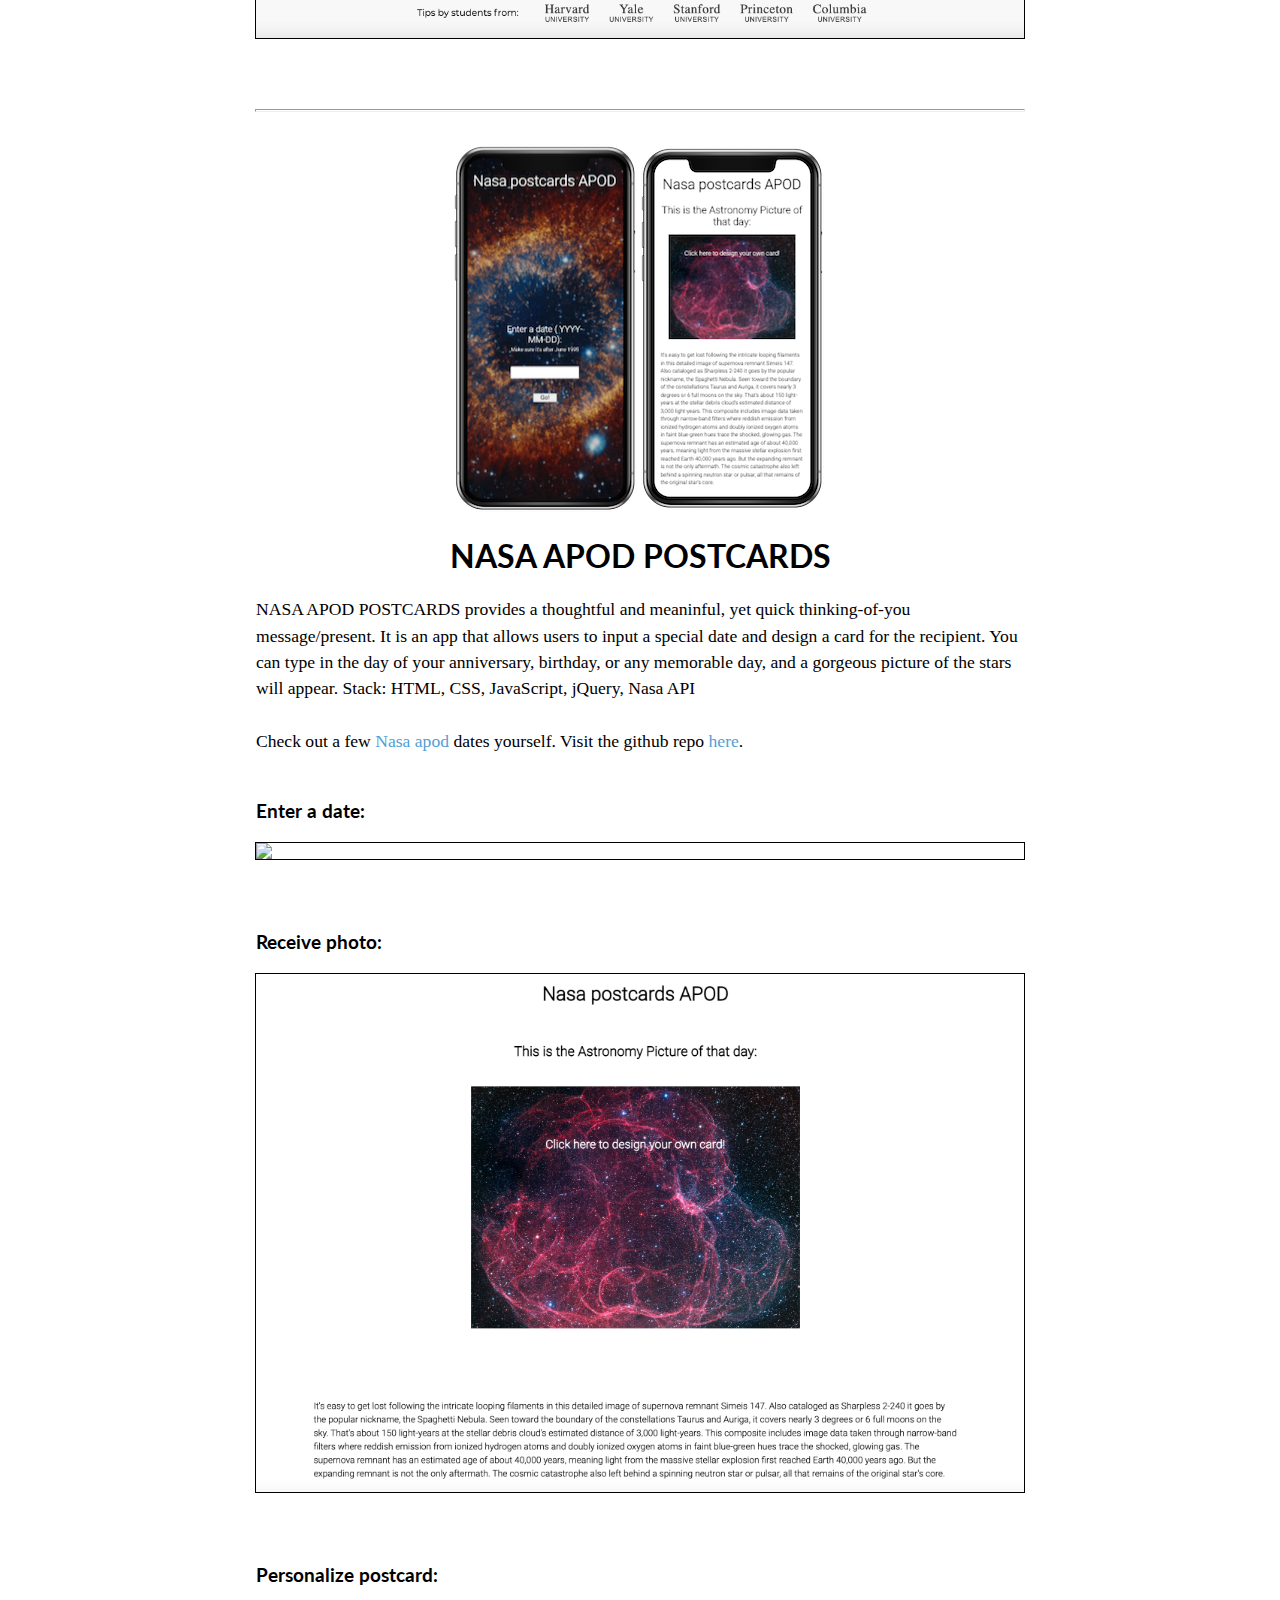
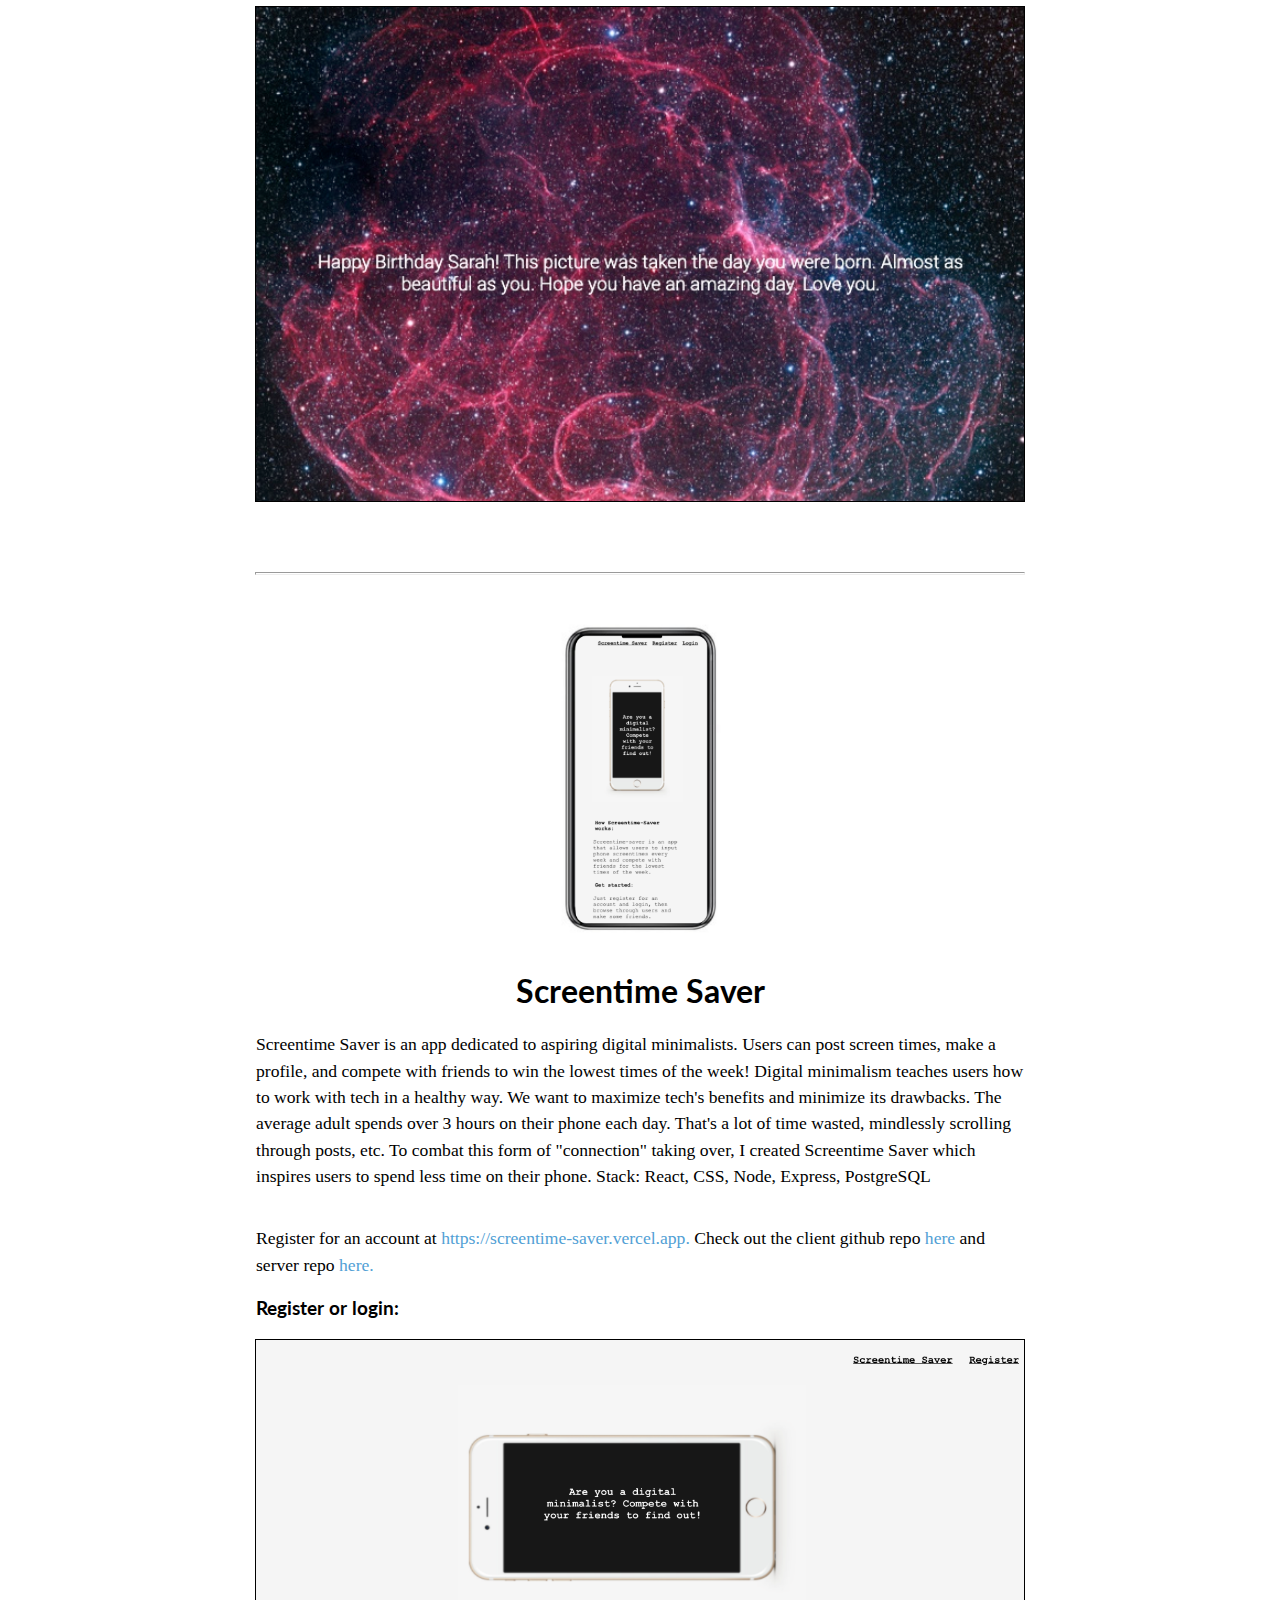
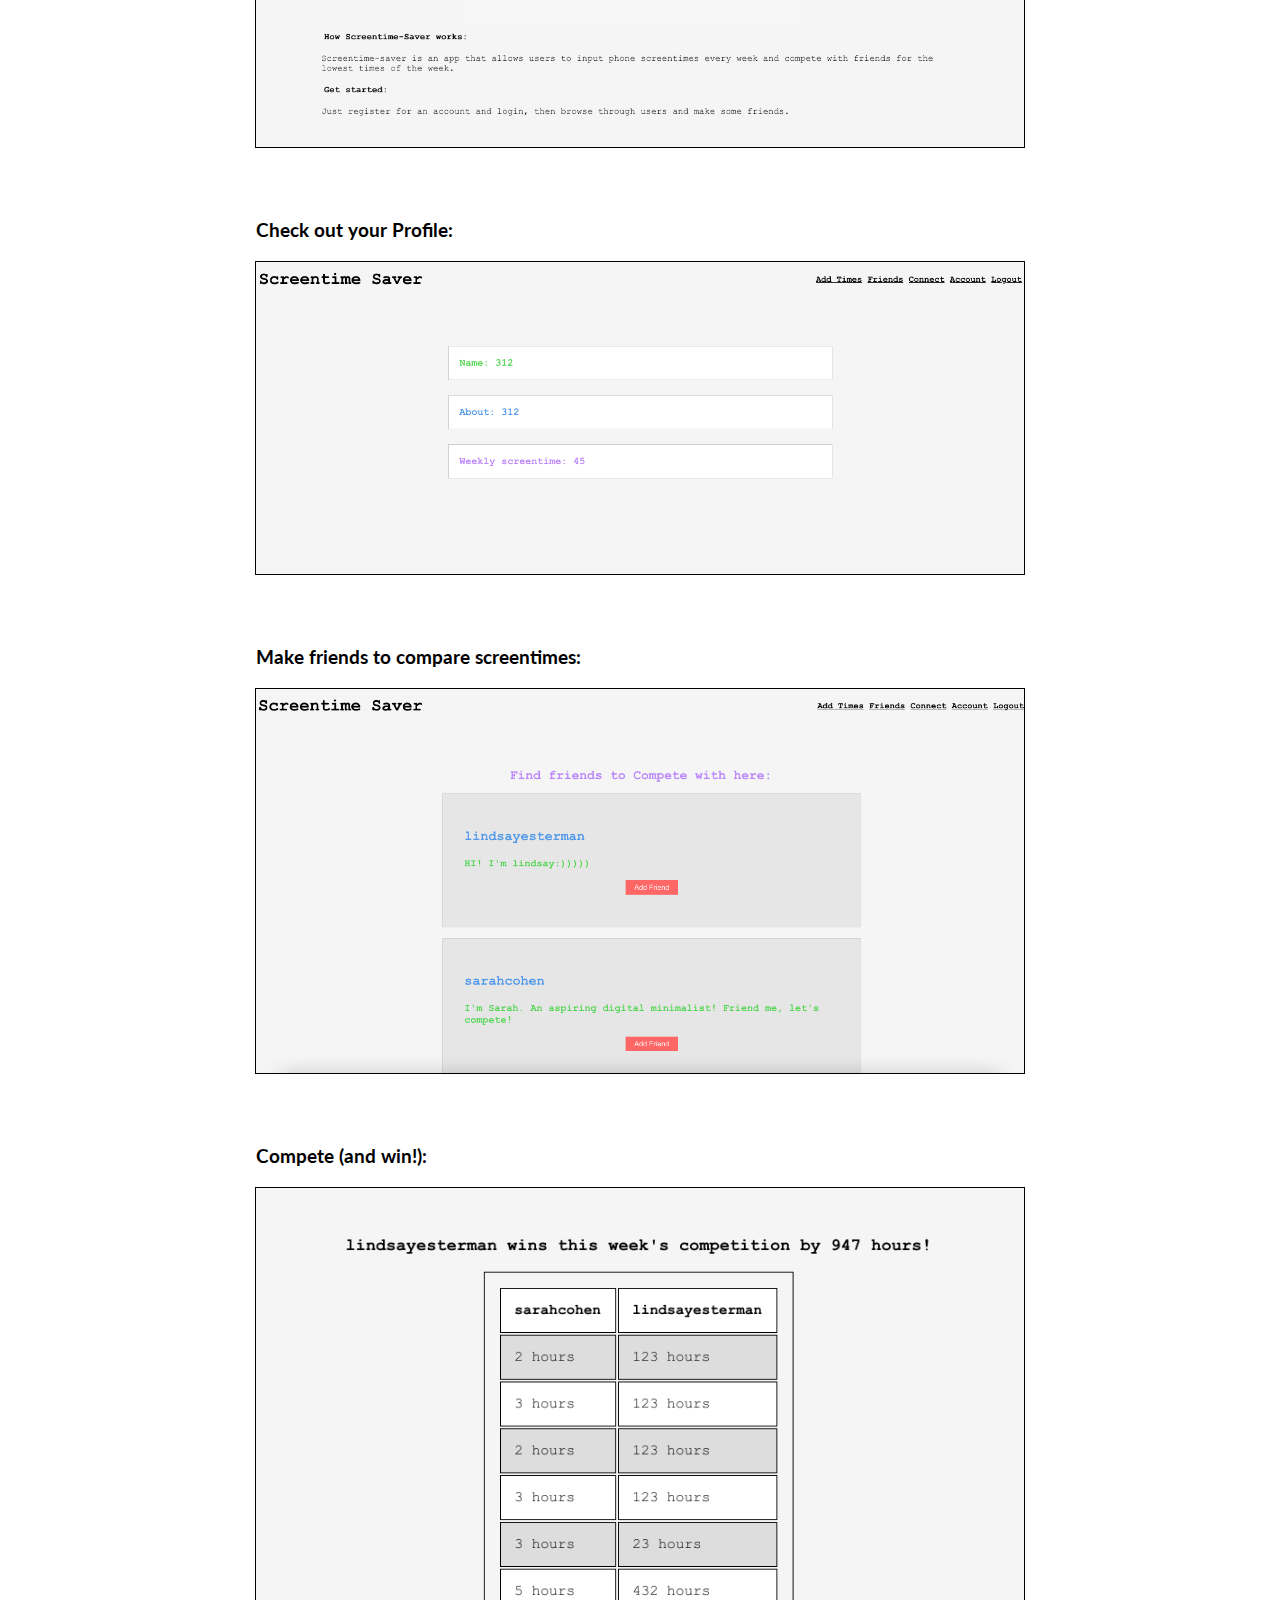
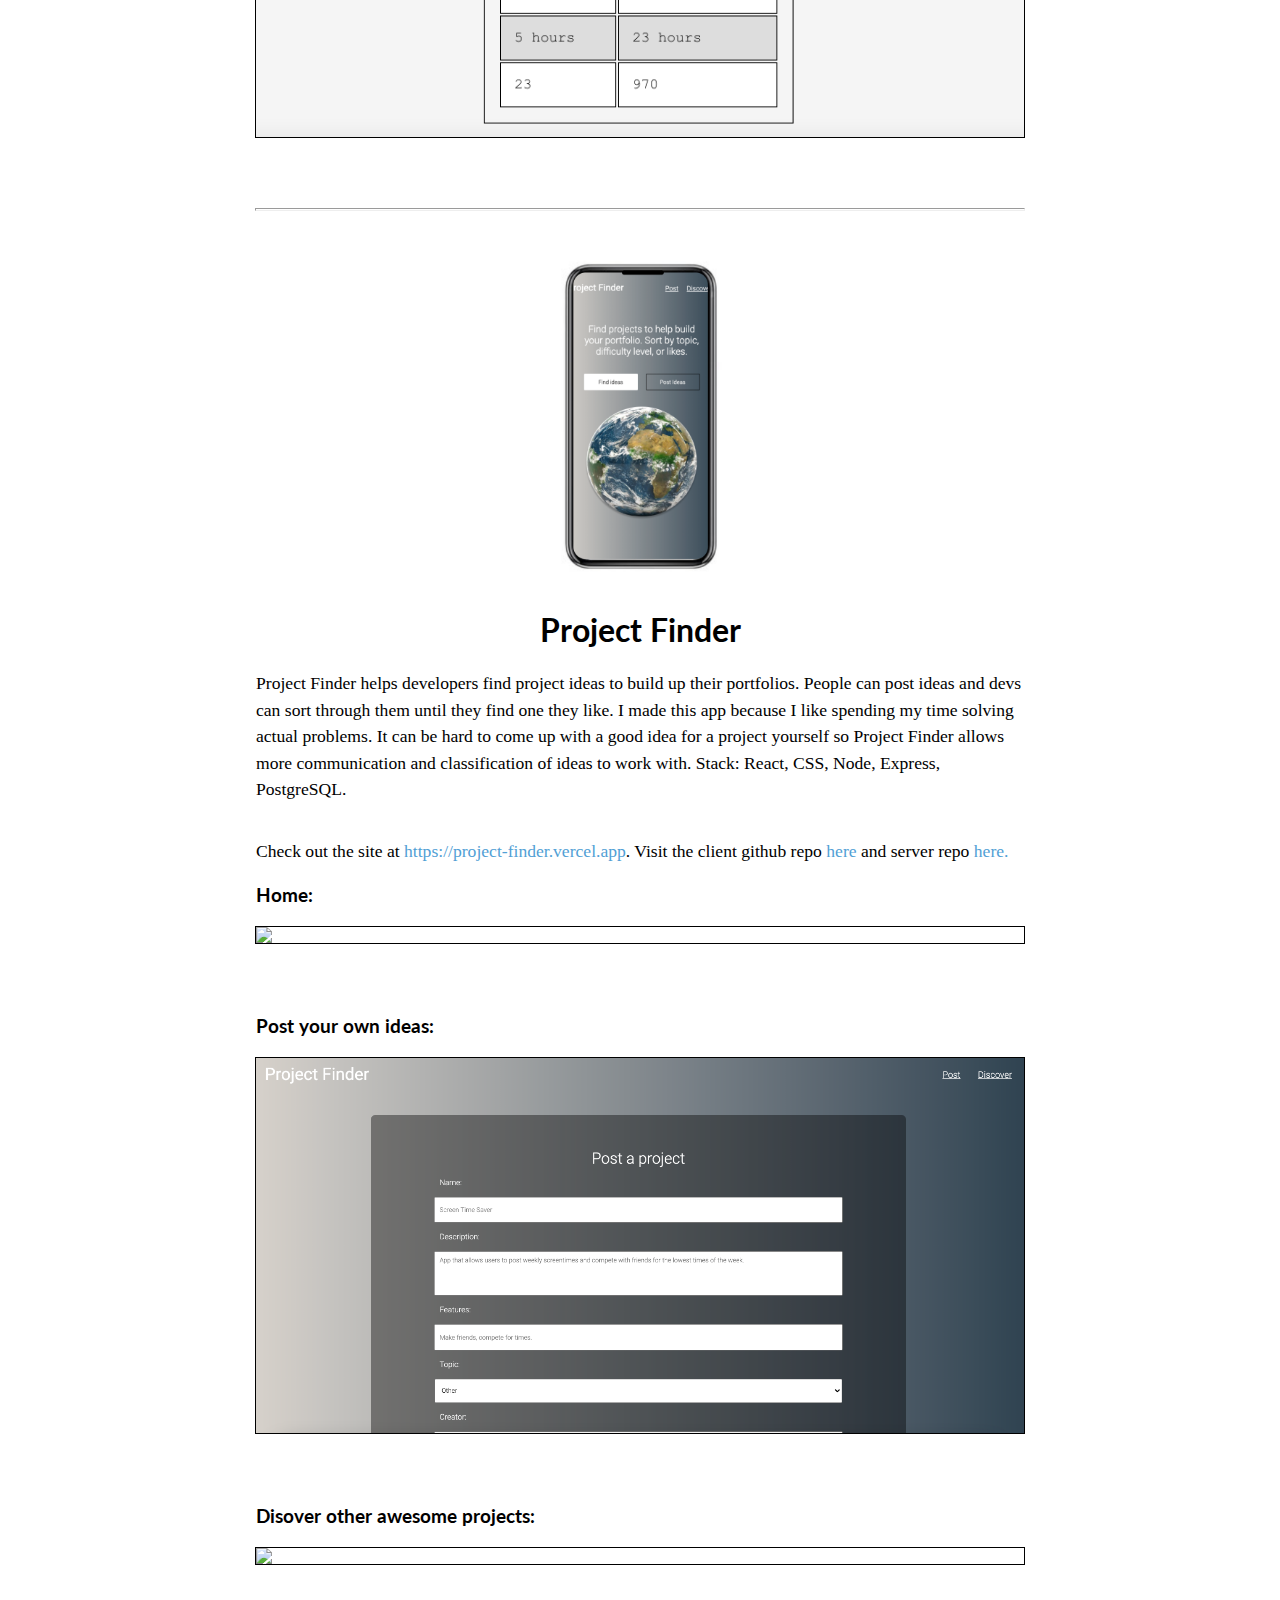
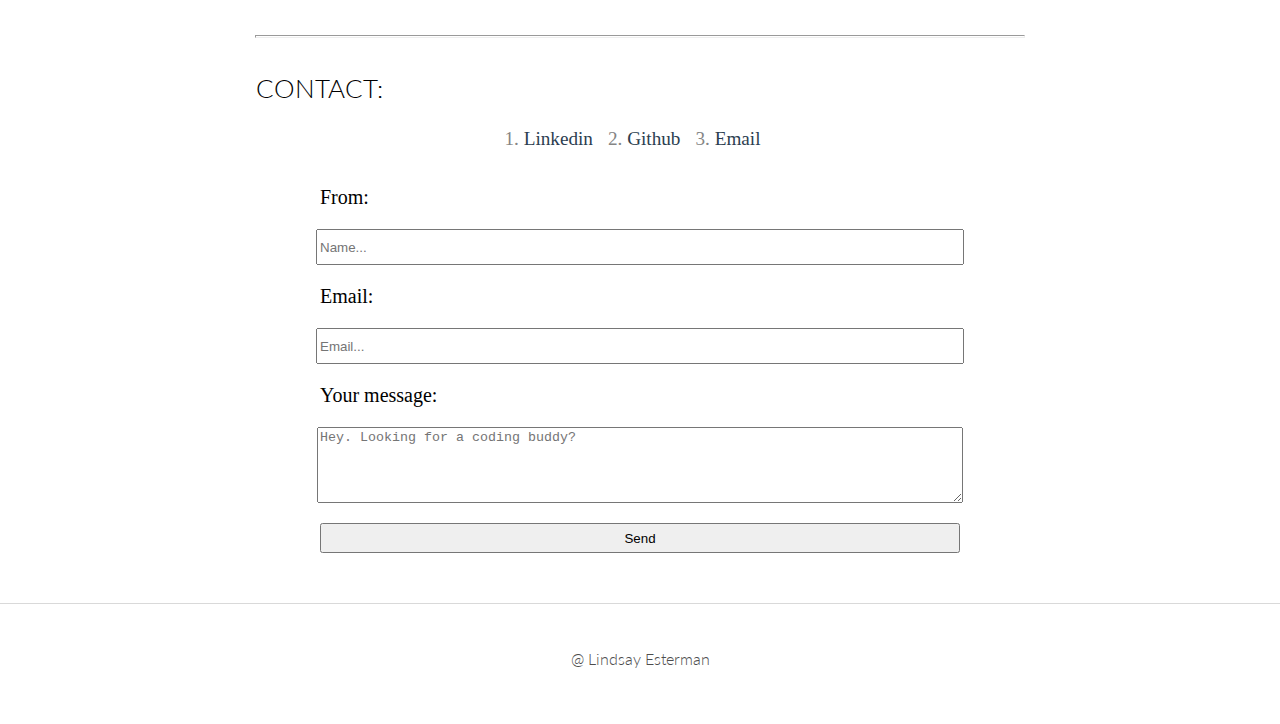
==== commit d2d56f6d: "extra project info" ====
--- a/index.html
+++ b/index.html
@@ -114,27 +114,29 @@
     <div class="projects-iphone">
         <img type="image/png" src="img/iphone-dct.png">
         <h1>Daily College Tip</h1>
-        <hr>
     </div>
     <div class="projects-p">
         <p>Florida has a ratio of 485 students to 1 guidance counselor. I noticed students at my school were struggling
             to find valid information regarding college admissions tips. They had a hard time sourcing the tips and then
             making sure they were reliable. I developed a site called Daily College Tip that provides students looking
-            for college counseling with daily, free, emailed college admissions tips. Users subscribe on <a
-                class="projects-links" href="http://www.dailycollegetip.com/" target="_blank">dailycollegetip.com</a>
+            for college counseling with daily, free, emailed college admissions tips.
             and they then get tips sent straight to their inbox. Stack: Sendgrid, HTML, CSS, Ruby, Python, MailChimp<br>
 
-            <br>Check out the github repo <a class="projects-links"
+            <br>Users subscribe on <a class="projects-links" href="http://www.dailycollegetip.com/"
+                target="_blank">dailycollegetip.com</a>. Check out the github repo <a class="projects-links"
                 href="https://github.com/lindsayesterman/college-tips" target="_blank">here</a>. <br>
 
             <br>The project has 256 subscribers and has currently been receiving over 70% open rates. In Fall of 2020, I
             am going to be launching a more complex version to distribute to high school students.
         </p><br>
 
-        <img class="graph" type="image/png" src="img/florida-graph.png">
-    </div>
-
-
+        <img class="project-screeenshot" type="image/png" src="img/florida-graph.png">
+        <h5>Enter email to subscribe:</h5>
+        <img class="project-screeenshot" type="image/png" src="img/dctSS.png">
+
+    </div>
+
+    <hr>
 
     <div class="projects-iphone">
         <div class="center">
@@ -142,27 +144,32 @@
             <img type="image/png" src="img/nasa-chosen.png">
         </div>
         <h1>NASA APOD POSTCARDS</h1>
-        <hr>
         <div class="projects-p">
             <p>NASA APOD POSTCARDS provides a thoughtful and meaninful, yet quick thinking-of-you message/present. It is
                 an app that allows users to input a special date and design a card for the recipient. You can type in
                 the day of your anniversary, birthday, or any memorable day, and a gorgeous picture of the stars will
-                appear. Check out a few <a class="projects-links" href="https://lindsayesterman.github.io/nasa-apod/"
-                    target="_blank">Nasa apod</a> dates yourself. Stack: HTML, CSS, JavaScript, jQuery, Nasa API<br>
-
-                <br>Check out the github repo <a class="projects-links"
-                    href="https://github.com/lindsayesterman/nasa-apod" target="_blank">here</a>. <br><br>
+                appear. Stack: HTML, CSS, JavaScript, jQuery, Nasa API<br>
+
+                <br>Check out a few <a class="projects-links" href="https://lindsayesterman.github.io/nasa-apod/"
+                    target="_blank">Nasa apod</a> dates yourself. Visit the github repo <a class="projects-links"
+                    href="https://github.com/lindsayesterman/nasa-apod" target="_blank">here</a>.<br><br>
             </p>
 
             <br>
-
-        </div>
-
+            <h5>Enter a date:</h5>
+            <img class="project-screeenshot" type="image/png" src="img/nasaSS.png">
+            <h5>Receive photo:</h5>
+            <img class="project-screeenshot" type="image/png" src="img/nasaSS2.png">
+            <h5>Personalize postcard:</h5>
+            <img class="project-screeenshot" type="image/png" src="img/nasa-personalized-copy.jpeg">
+
+        </div>
+
+        <hr>
 
         <div class="projects-iphone">
             <img type="image/png" src="img/scrtime-iphone.png" width="300px">
             <h1>Screentime Saver</h1>
-            <hr>
             <div class="projects-p">
 
                 <p>Screentime Saver is an app dedicated to aspiring digital minimalists. Users can post screen times,
@@ -174,45 +181,56 @@
                     wasted,
                     mindlessly scrolling through posts, etc. To combat this form of "connection" taking over, I created
                     Screentime Saver which inspires users to spend less time on their phone.
-                    Register for an account <a class="projects-links" href="https://screentime-saver.vercel.app/"
-                        target="_blank">here.</a></p><br><br>
-
-                <p>Stack: React, CSS, Node, Express, PostgreSQL </p><br><br>
-
-
-                <p>Check out the client github repo <a class="projects-links"
-                        href="https://github.com/lindsayesterman/screentime-saver" target="_blank">here</a> and server
+                    Stack: React, CSS, Node, Express, PostgreSQL</p><br><br>
+
+
+                <p> Register for an account at <a class="projects-links" href="https://screentime-saver.vercel.app/"
+                        target="_blank">https://screentime-saver.vercel.app.</a> Check out the client github repo <a
+                        class="projects-links" href="https://github.com/lindsayesterman/screentime-saver"
+                        target="_blank">here</a> and server
                     repo
                     <a class="projects-links" href="https://github.com/lindsayesterman/screentime-saver-server"
                         target="_blank">here.</a>
-                </p>
-
+                </p><br>
+                <h5>Register or login:</h5>
+                <img class="project-screeenshot" type="image/png" src="img/scrtime-saverSS.png">
+                <h5>Check out your Profile:</h5>
+                <img class="project-screeenshot" type="image/png" src="img/scrtime-saver-profile.png">
+                <h5>Make friends to compare screentimes:</h5>
+                <img class="project-screeenshot" type="image/png" src="img/scrtime-saverSS-users.png">
+                <h5>Compete (and win!):</h5>
+                <img class="project-screeenshot" type="image/png" src="img/scrtime-saverSS-compare.png">
             </div>
-
+            <hr>
             <div class="projects-iphone">
                 <img type="image/png" src="img/pf-phone.png" width="300px">
                 <h1>Project Finder</h1>
-                <hr>
                 <div class="projects-p">
 
                     <p>Project Finder helps developers find project ideas to build up their portfolios. People can post
                         ideas and devs can sort through them until they find one they like. I made this app because I
                         like spending my time solving actual problems. It can be hard to come up with a good idea for a
                         project yourself so Project Finder allows more communication and classification of ideas to work
-                        with. Check out the site <a class="projects-links" href="https://project-finder.vercel.app/"
-                            target="_blank">here.</a>
+                        with. Stack: React, CSS, Node, Express, PostgreSQL.
                     </p><br><br>
 
-                    <p>Stack: React, CSS, Node, Express, PostgreSQL </p><br><br>
-
-
-                    <p>Check out the client github repo <a class="projects-links"
-                            href="https://github.com/lindsayesterman/project-finder" target="_blank">here</a> and
-                        api
-                        repo
+
+                    <p>Check out the site at <a class="projects-links" href="https://project-finder.vercel.app/"
+                            target="_blank">https://project-finder.vercel.app</a>. Visit the client github repo <a
+                            class="projects-links" href="https://github.com/lindsayesterman/project-finder"
+                            target="_blank">here</a> and
+                        server repo
                         <a class="projects-links" href="https://github.com/lindsayesterman/project-finder-server"
                             target="_blank">here.</a>
-                    </p>
+                    </p><br>
+                    <h5>Home:</h5>
+                    <img class="project-screeenshot" type="image/png" src="img/pf-home.png">
+                    <h5>Post your own ideas:</h5>
+                    <img class="project-screeenshot" type="image/png" src="img/pf-post.png">
+                    <h5>Disover other awesome projects:</h5>
+                    <img class="project-screeenshot" type="image/png" src="img/pf-discover.png">
+
+
 
                 </div>
                 <hr>
@@ -224,8 +242,7 @@
                     <h4>CONTACT:<br></h4>
 
                     <ol>
-                        <li><a href="https://www.linkedin.com/in/lindsayesterman/"
-                                target="_blank">Linkedin</a>
+                        <li><a href="https://www.linkedin.com/in/lindsayesterman/" target="_blank">Linkedin</a>
                         </li>
 
                         <li><a href="https://github.com/lindsayesterman" target="_blank">Github</a></li>
--- a/style.css
+++ b/style.css
@@ -130,6 +130,15 @@
     text-align: left;
     width:60%;
 }
+
+h5{
+    margin: 0px auto 0px auto;
+    text-align: left;
+    width:60%;
+    font-size: 19px;
+    font-family: "Lato", sans-serif;
+}
+
 
 
 ol {
@@ -274,12 +283,13 @@
 }
 
 
-.graph { 
+.project-screeenshot { 
     display: block;
     margin: 0 auto;
     width:60%;
     margin-top:20px;
     margin-bottom:70px;
+    border: 1px solid black;
 }
 
 .projects-iphone- > hr{
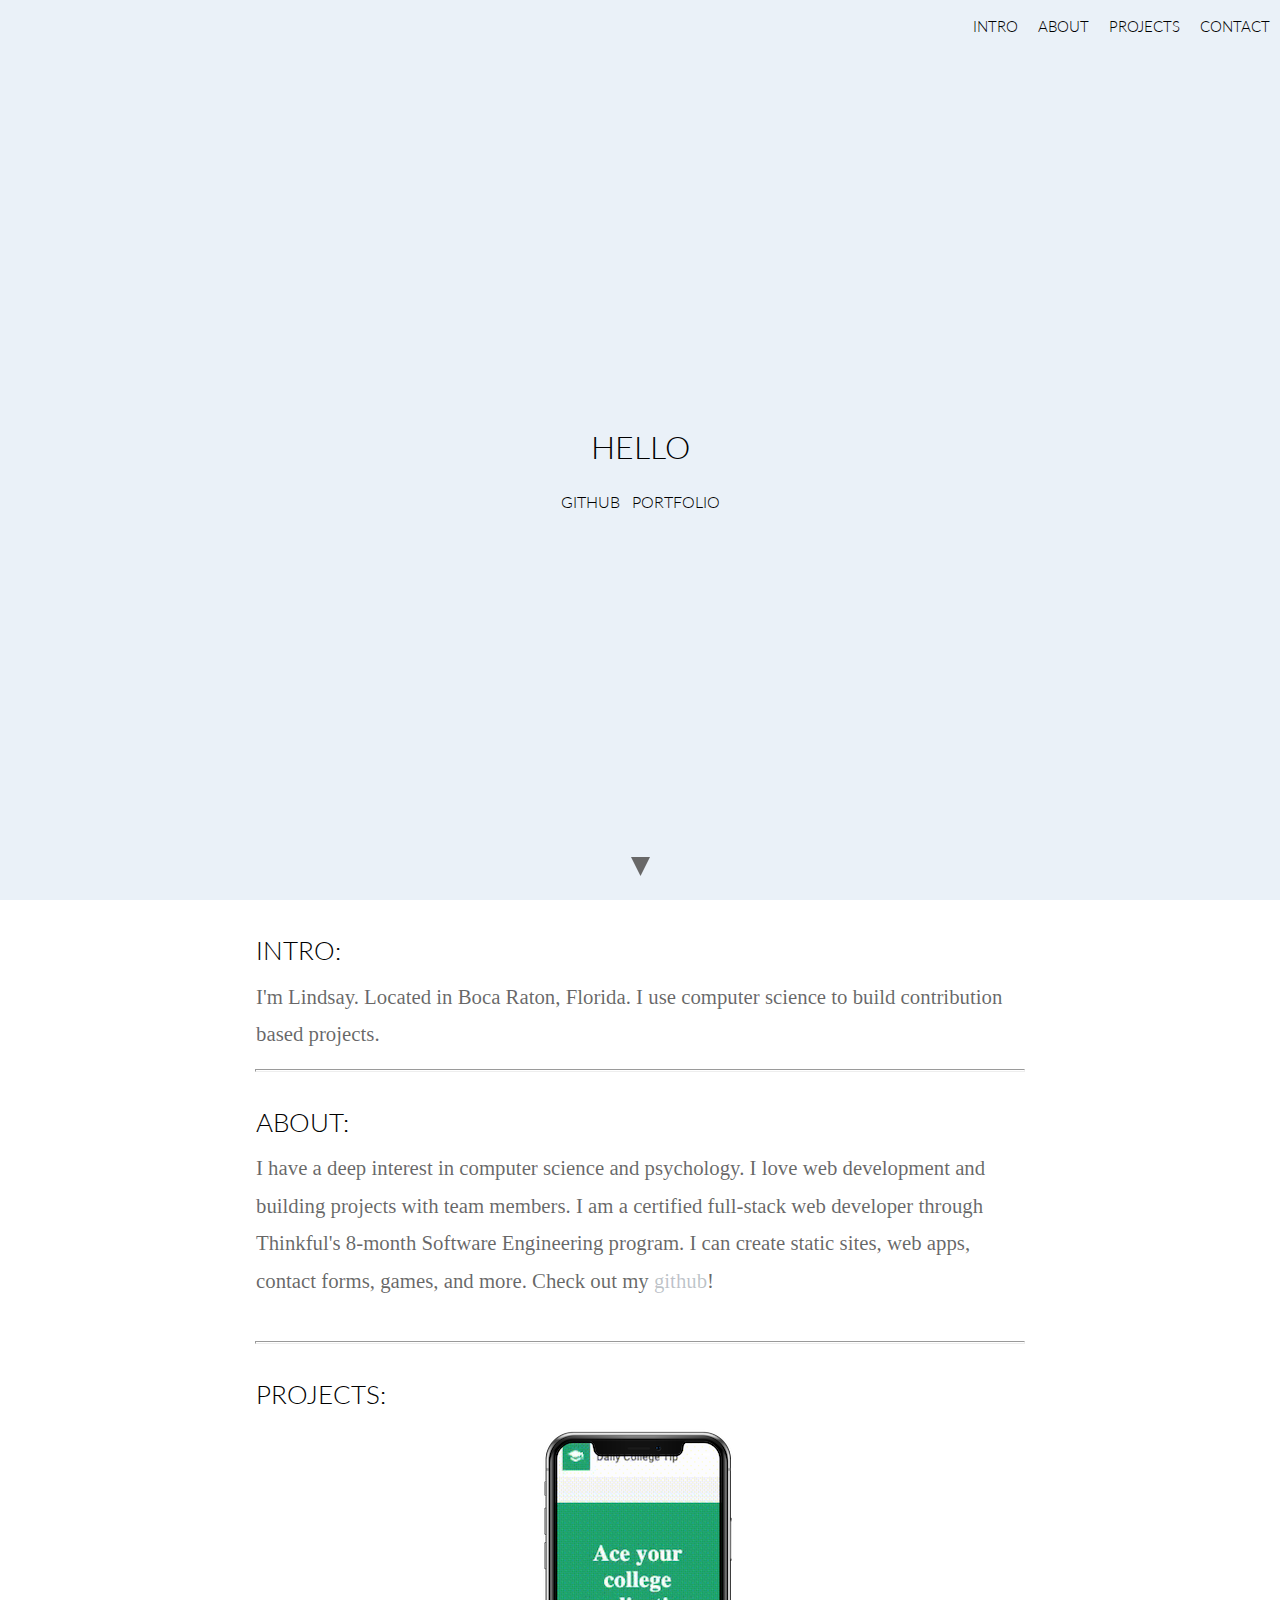
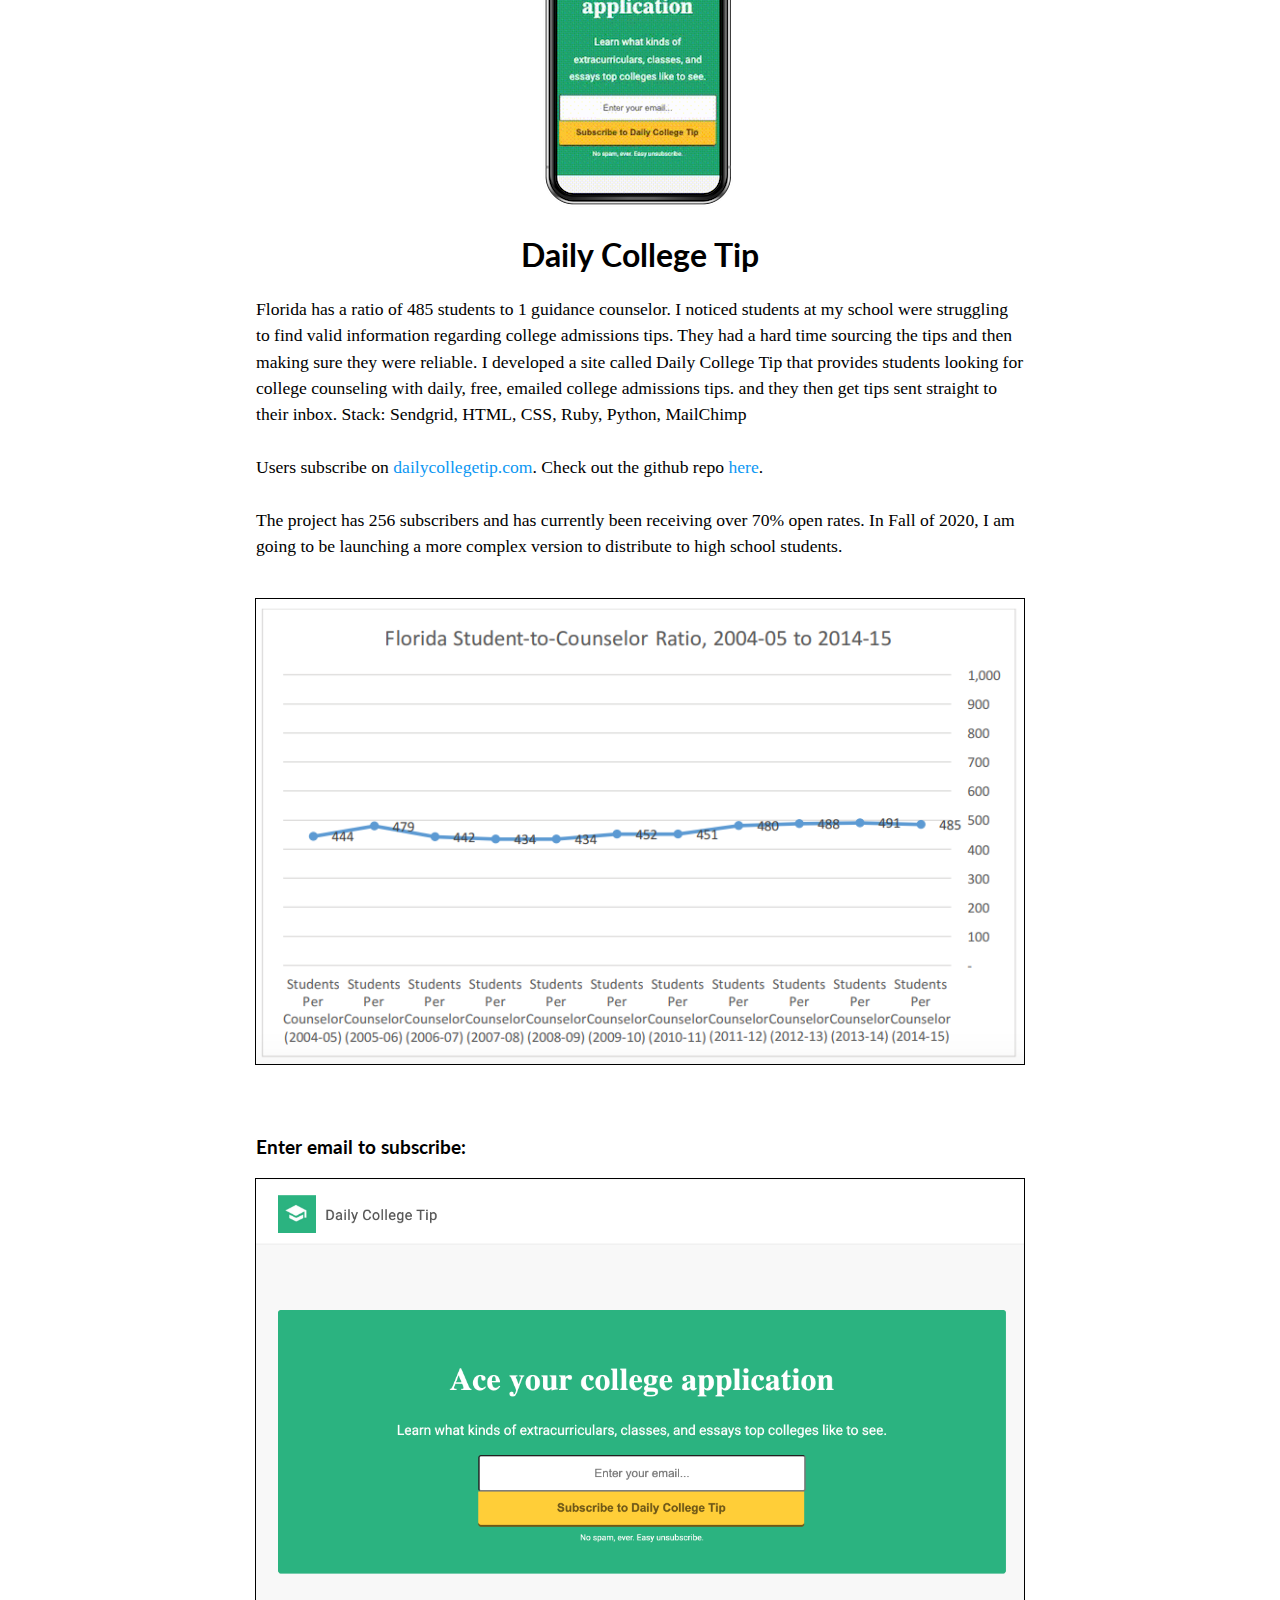
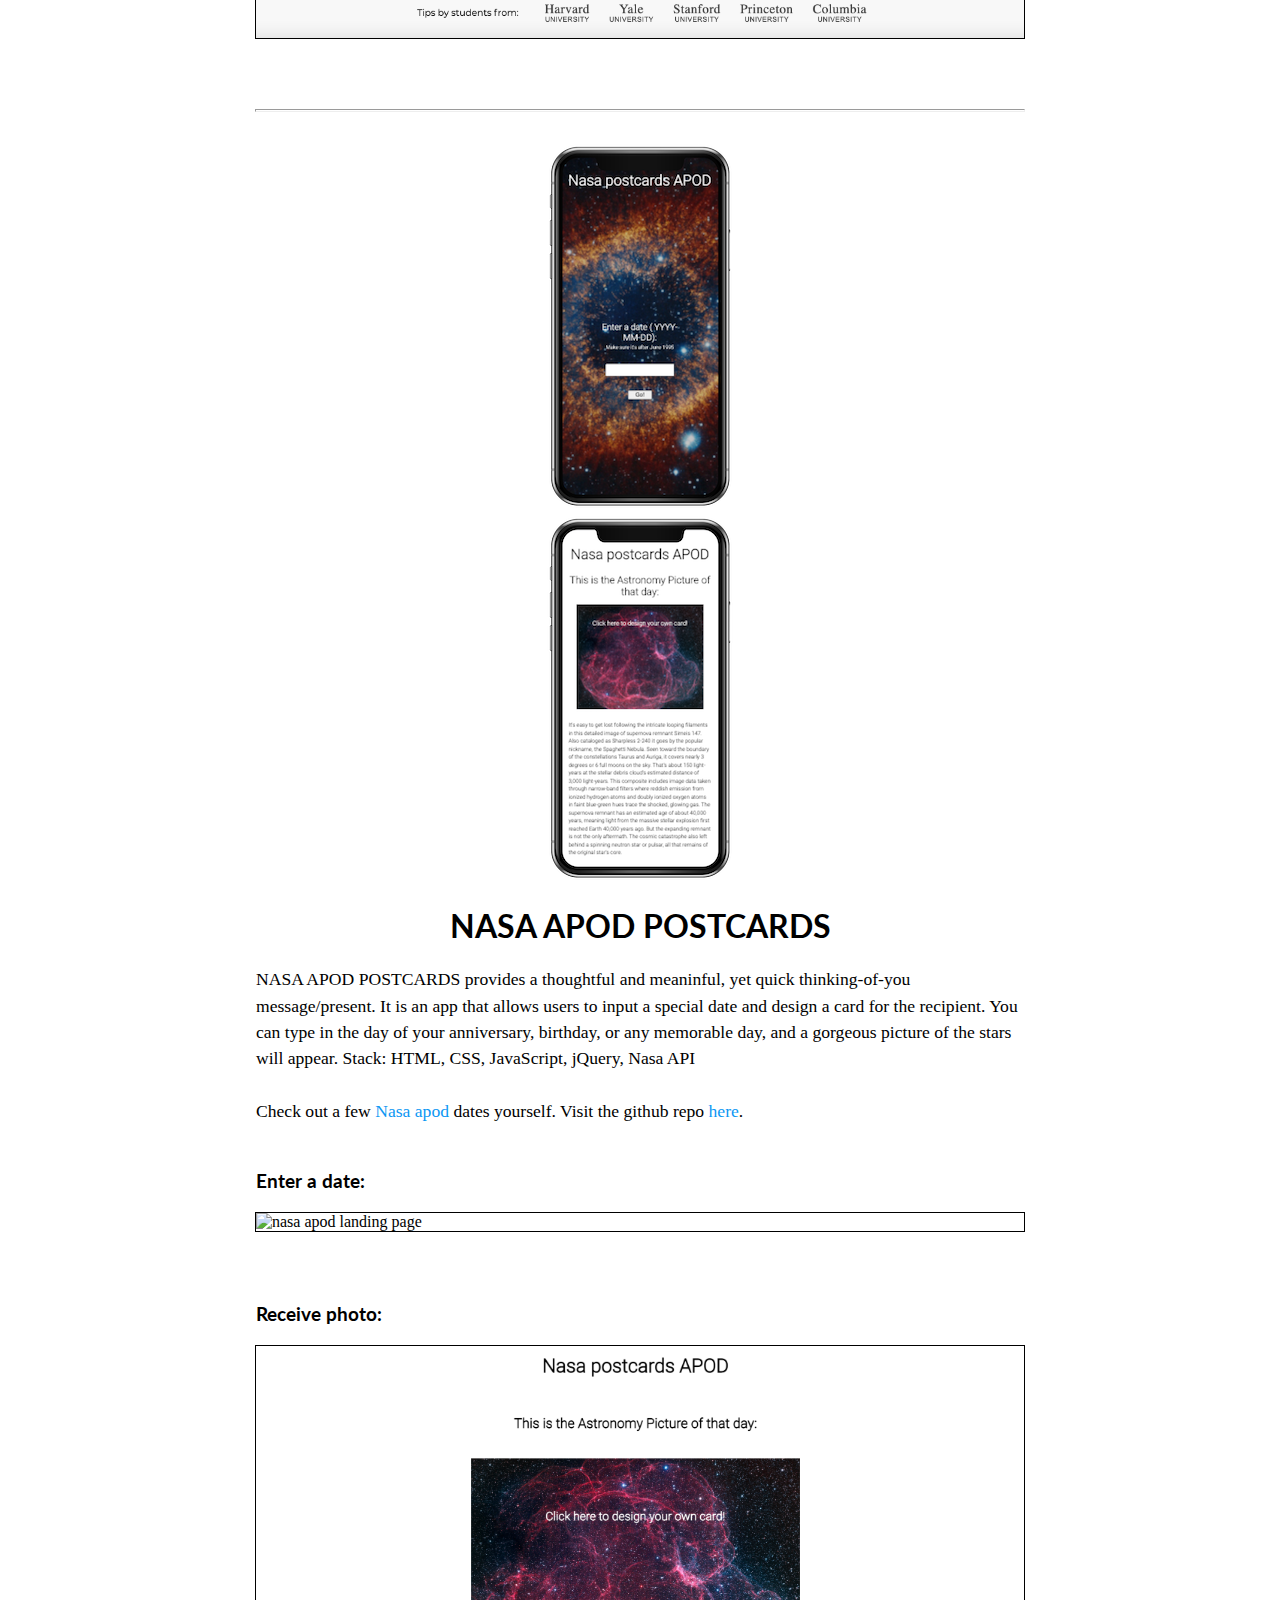
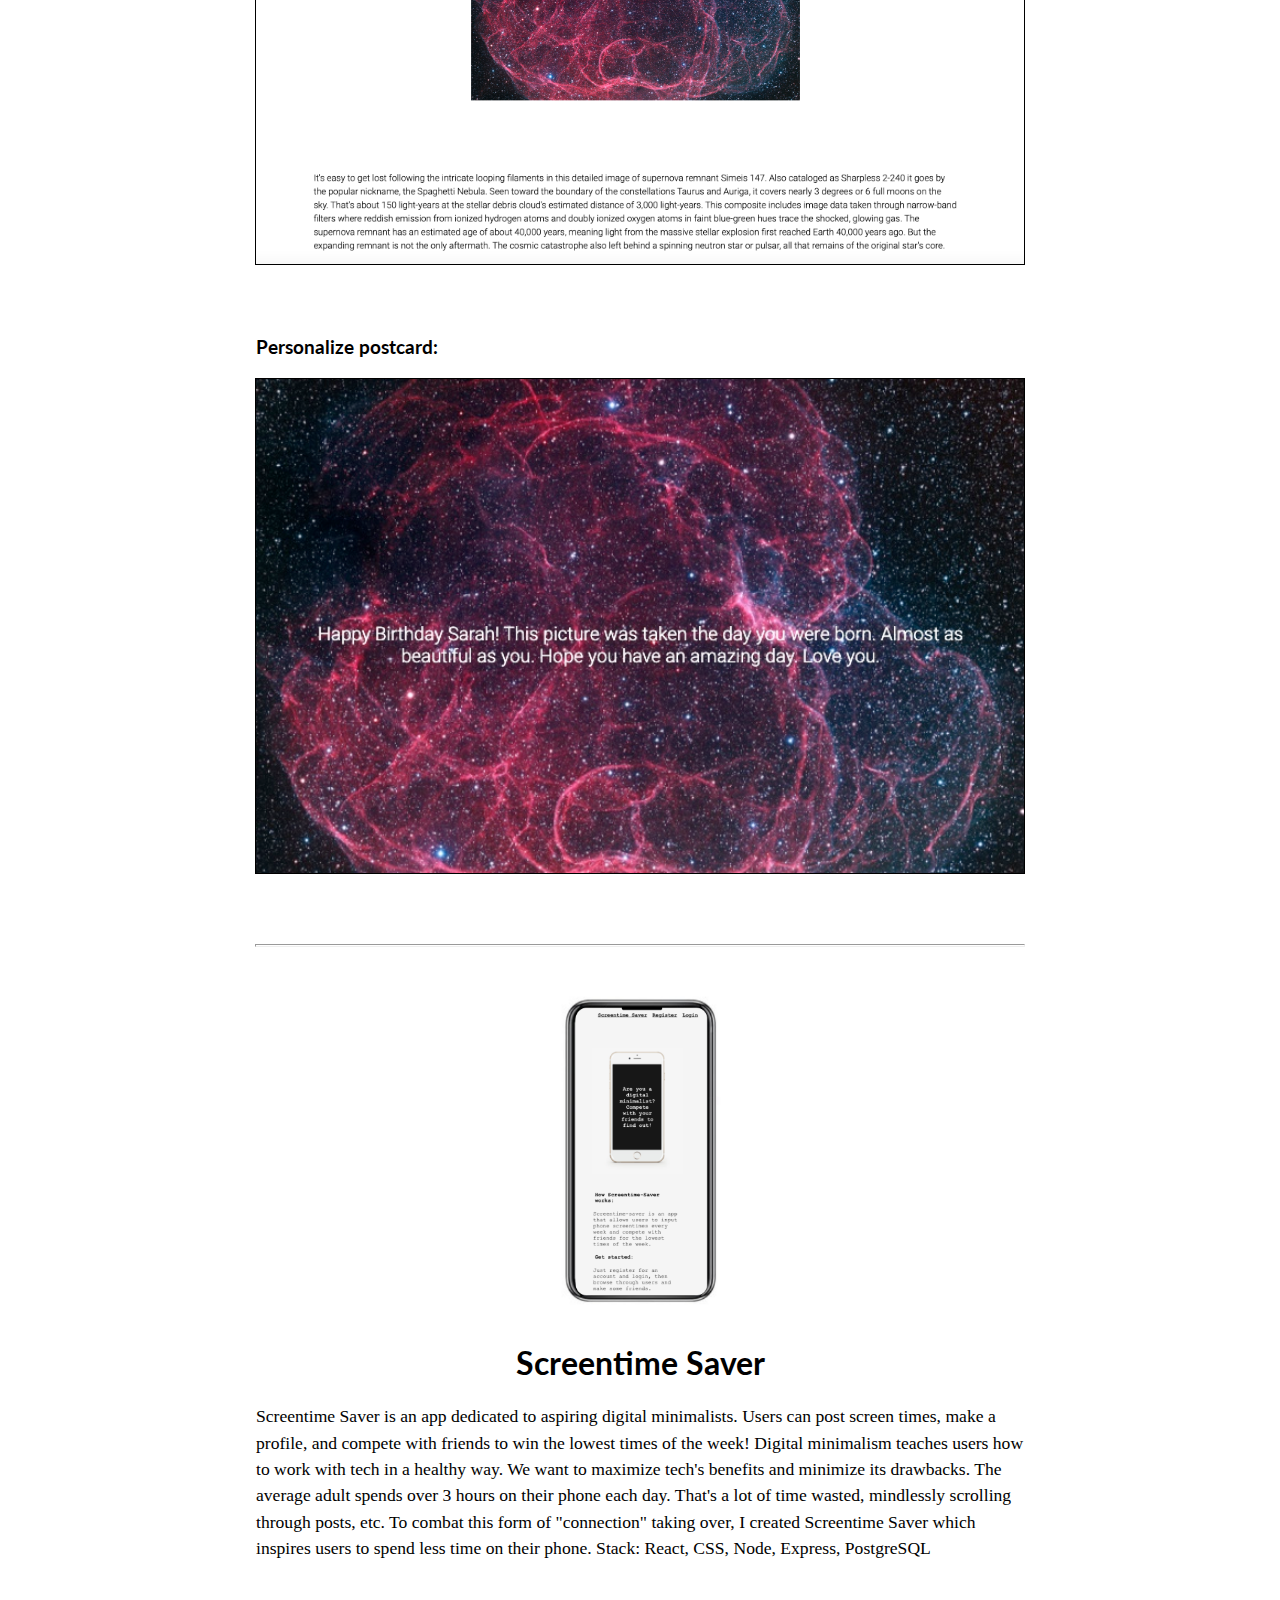
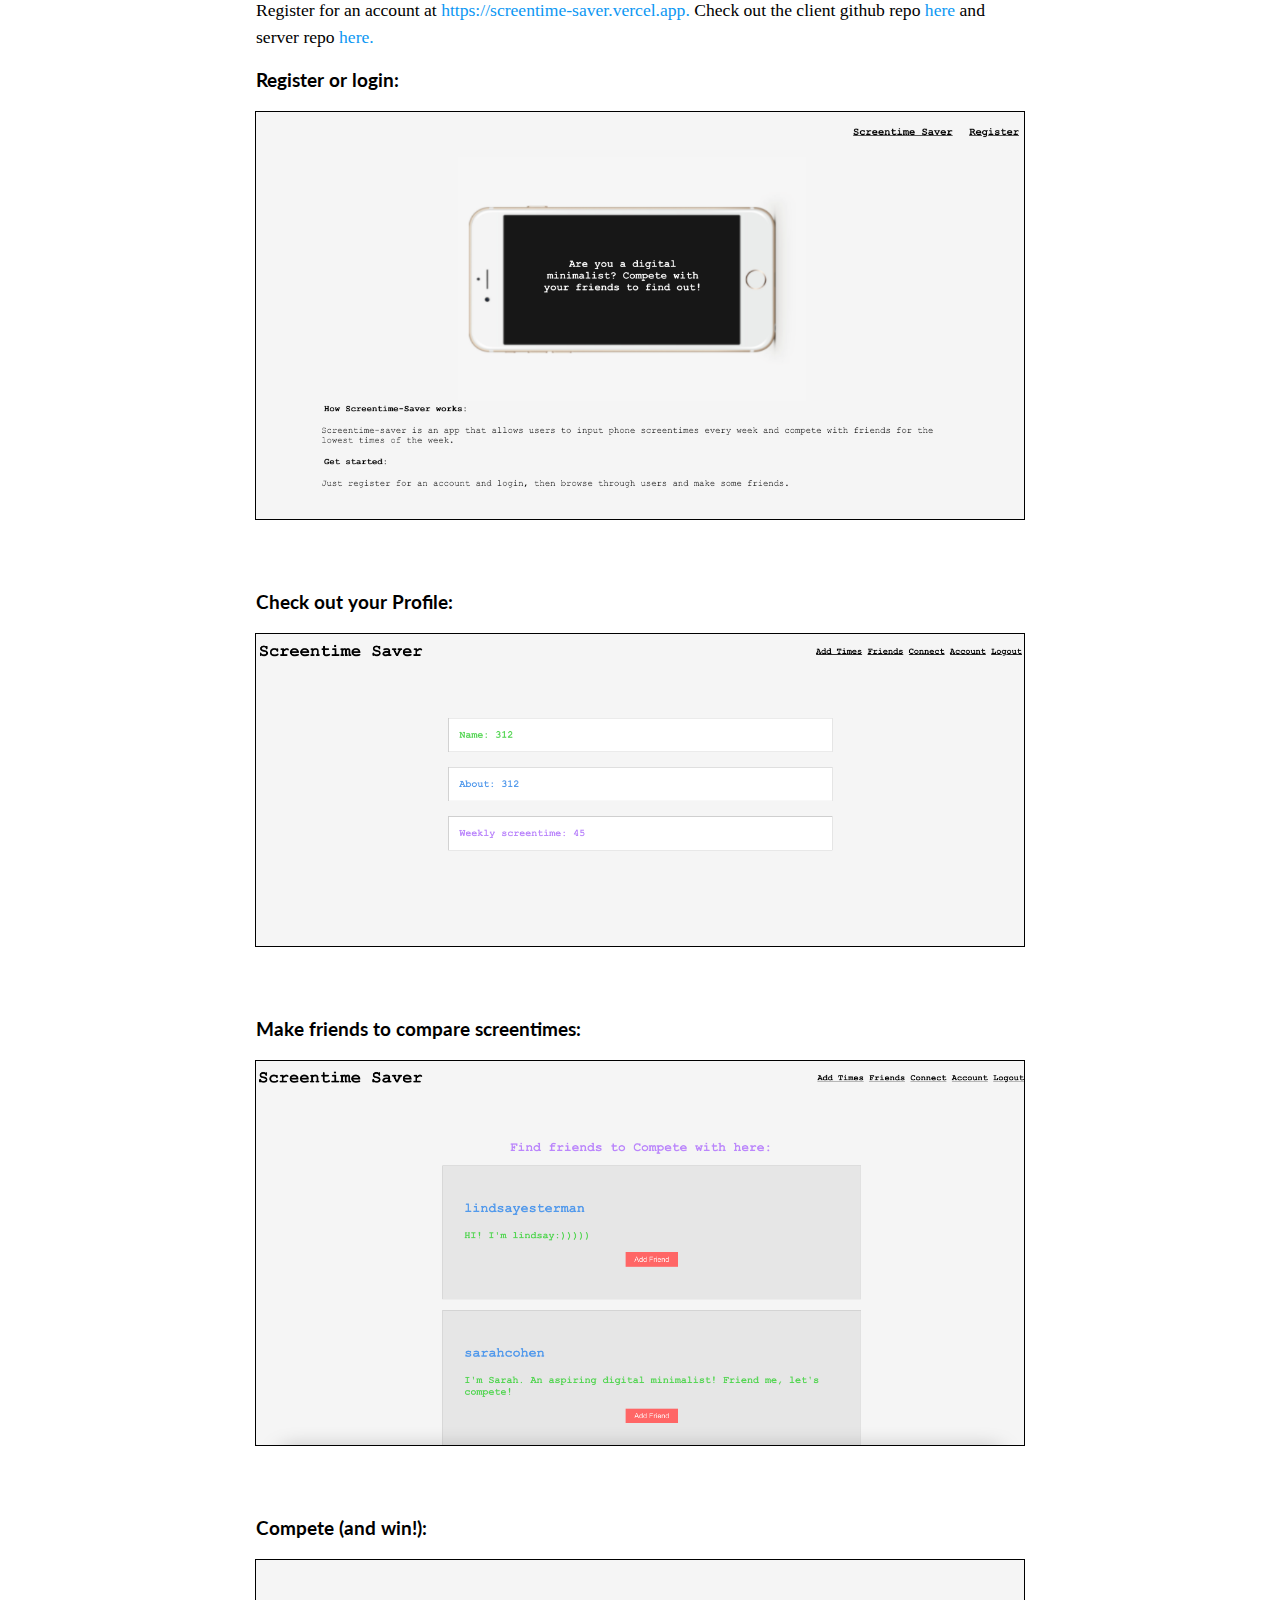
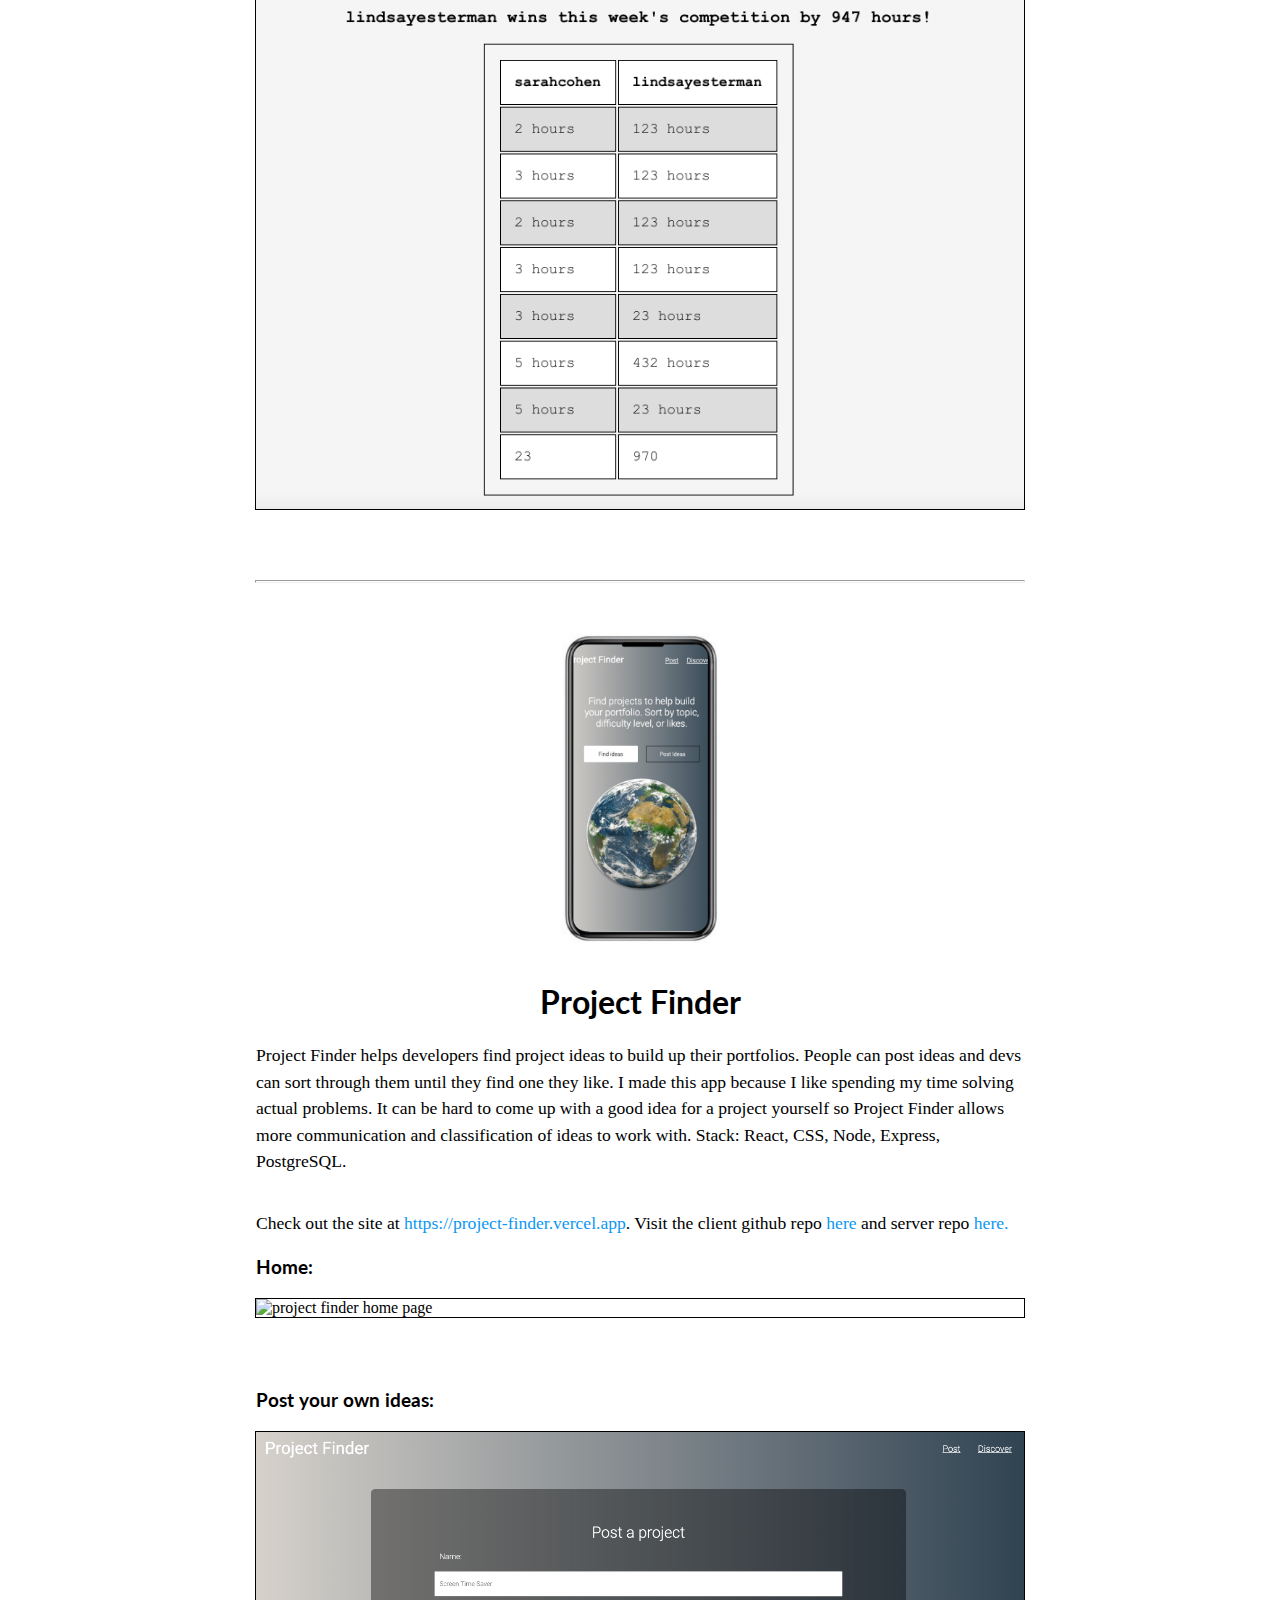
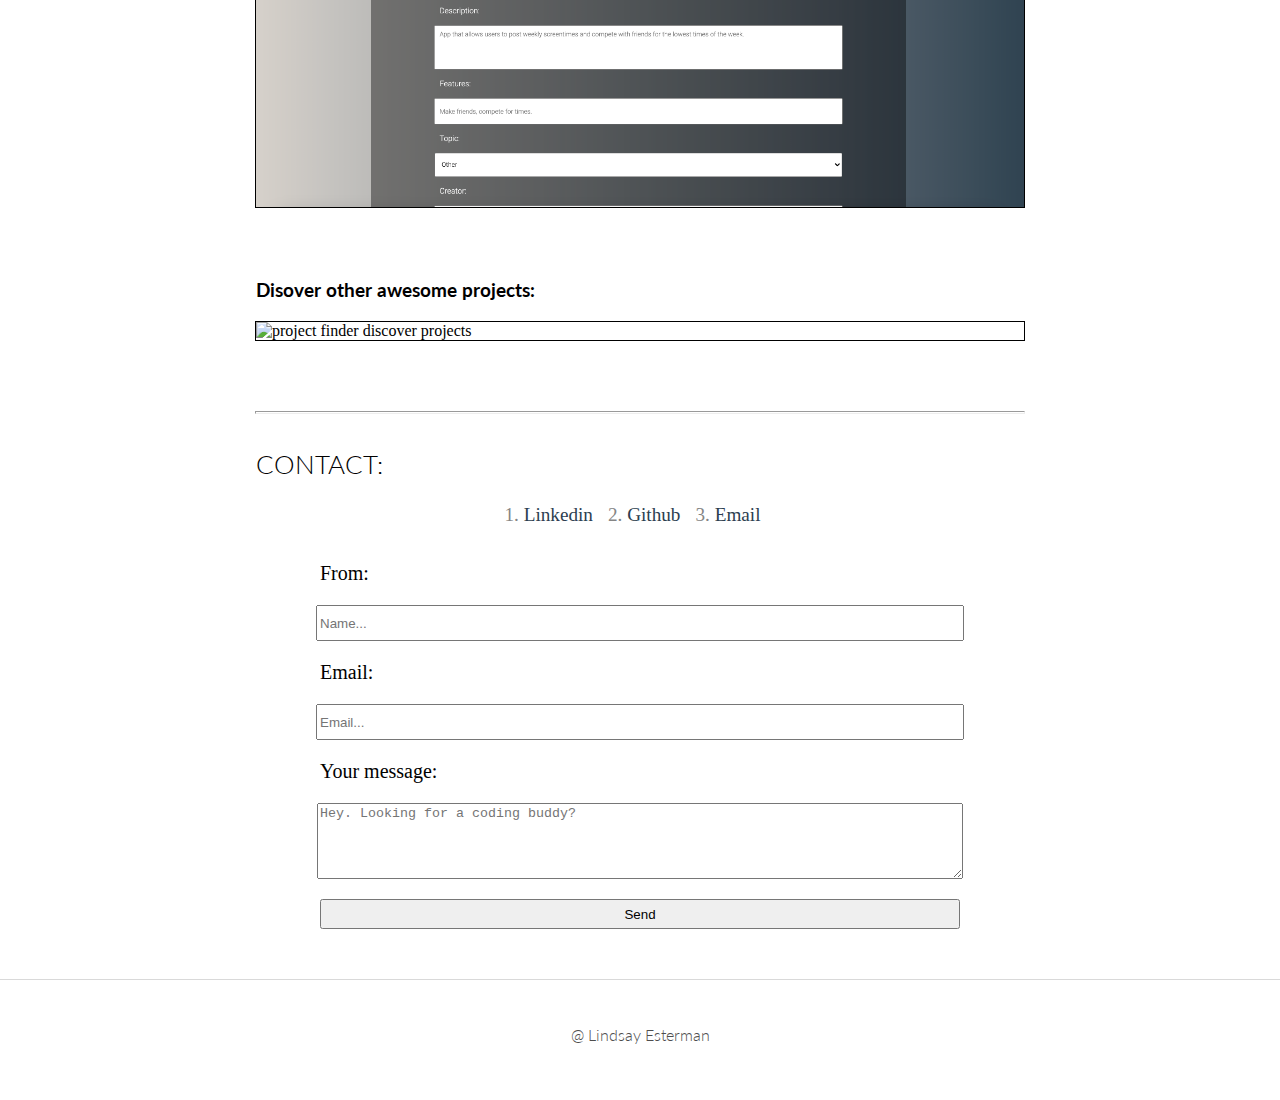
==== commit 2c4e5241: "alt tags + contrast errors" ====
--- a/index.html
+++ b/index.html
@@ -35,18 +35,18 @@
 
     <div class="nav-bar">
         <ul>
-            <li><a href="#intro">Intro</a></li>
-            <li><a href="#about">About Me</a></li>
-            <li><a href="#project-page">Projects</a></li>
-            <li><a href="#contact">Contact</a></li>
+            <li><a href="#intro">INTRO</a></li>
+            <li><a href="#about">ABOUT</a></li>
+            <li><a href="#project-page">PROJECTS</a></li>
+            <li><a href="#contact">CONTACT</a></li>
         </ul>
     </div>
 
     <div class="container-intro">
 
-        <div class="hello-intro">
+        <header class="hello-intro">
             <h2>HELLO</h2>
-        </div>
+        </header>
 
         <ul>
 
@@ -112,7 +112,7 @@
 
 
     <div class="projects-iphone">
-        <img type="image/png" src="img/iphone-dct.png">
+        <img alt="daily college tip mobile" src="img/iphone-dct.png">
         <h1>Daily College Tip</h1>
     </div>
     <div class="projects-p">
@@ -130,19 +130,19 @@
             am going to be launching a more complex version to distribute to high school students.
         </p><br>
 
-        <img class="project-screeenshot" type="image/png" src="img/florida-graph.png">
+        <img class="project-screeenshot" alt="graph of florida student-to-counselor ratio" src="img/florida-graph.png">
         <h5>Enter email to subscribe:</h5>
-        <img class="project-screeenshot" type="image/png" src="img/dctSS.png">
+        <img class="project-screeenshot" alt="daily college tip home page" src="img/dctSS.png">
 
     </div>
 
     <hr>
 
     <div class="projects-iphone">
-        <div class="center">
-            <img type="image/png" src="img/nasa-home-copy.png">
-            <img type="image/png" src="img/nasa-chosen.png">
-        </div>
+        <!-- <div class="center"> -->
+        <img alt="nasa home mobile" src="img/nasa-home-copy.png">
+        <img alt="nasa chosen picture mobile" src="img/nasa-chosen.png">
+        <!-- </div> -->
         <h1>NASA APOD POSTCARDS</h1>
         <div class="projects-p">
             <p>NASA APOD POSTCARDS provides a thoughtful and meaninful, yet quick thinking-of-you message/present. It is
@@ -157,18 +157,18 @@
 
             <br>
             <h5>Enter a date:</h5>
-            <img class="project-screeenshot" type="image/png" src="img/nasaSS.png">
+            <img alt="nasa apod landing page" class="project-screeenshot" src="img/nasaSS.png">
             <h5>Receive photo:</h5>
-            <img class="project-screeenshot" type="image/png" src="img/nasaSS2.png">
+            <img alt="nasa apod galaxy image" class="project-screeenshot" src="img/nasaSS2.png">
             <h5>Personalize postcard:</h5>
-            <img class="project-screeenshot" type="image/png" src="img/nasa-personalized-copy.jpeg">
+            <img alt="page to personalize card" class="project-screeenshot" src="img/nasa-personalized-copy.jpeg">
 
         </div>
 
         <hr>
 
         <div class="projects-iphone">
-            <img type="image/png" src="img/scrtime-iphone.png" width="300px">
+            <img alt="screentime saver mobile" src="img/scrtime-iphone.png" width="300px">
             <h1>Screentime Saver</h1>
             <div class="projects-p">
 
@@ -193,17 +193,17 @@
                         target="_blank">here.</a>
                 </p><br>
                 <h5>Register or login:</h5>
-                <img class="project-screeenshot" type="image/png" src="img/scrtime-saverSS.png">
+                <img alt="screentime saver login page" class="project-screeenshot" src="img/scrtime-saverSS.png">
                 <h5>Check out your Profile:</h5>
-                <img class="project-screeenshot" type="image/png" src="img/scrtime-saver-profile.png">
+                <img alt="screentime saver profile page" class="project-screeenshot" src="img/scrtime-saver-profile.png">
                 <h5>Make friends to compare screentimes:</h5>
-                <img class="project-screeenshot" type="image/png" src="img/scrtime-saverSS-users.png">
+                <img alt="screentime saver users page" class="project-screeenshot" src="img/scrtime-saverSS-users.png">
                 <h5>Compete (and win!):</h5>
-                <img class="project-screeenshot" type="image/png" src="img/scrtime-saverSS-compare.png">
+                <img alt="screentime saver compete/compare page" class="project-screeenshot" src="img/scrtime-saverSS-compare.png">
             </div>
             <hr>
             <div class="projects-iphone">
-                <img type="image/png" src="img/pf-phone.png" width="300px">
+                <img alt="project finder mobile design" src="img/pf-phone.png" width="300px">
                 <h1>Project Finder</h1>
                 <div class="projects-p">
 
@@ -224,11 +224,11 @@
                             target="_blank">here.</a>
                     </p><br>
                     <h5>Home:</h5>
-                    <img class="project-screeenshot" type="image/png" src="img/pf-home.png">
+                    <img alt="project finder home page" class="project-screeenshot" src="img/pf-home.png">
                     <h5>Post your own ideas:</h5>
-                    <img class="project-screeenshot" type="image/png" src="img/pf-post.png">
+                    <img alt="project finder post ideas page" class="project-screeenshot" src="img/pf-post.png">
                     <h5>Disover other awesome projects:</h5>
-                    <img class="project-screeenshot" type="image/png" src="img/pf-discover.png">
+                    <img alt="project finder discover projects" class="project-screeenshot" src="img/pf-discover.png">
 
 
 
@@ -255,13 +255,13 @@
                 <form action="https://formspree.io/lindsayesterman@gmail.com" method="post">
 
                     <label for="name">From:</label>
-                    <input name="name" placeholder="Name..."></input>
+                    <input name="name" id="name" placeholder="Name..."></input>
 
                     <label for="email">Email:</label>
-                    <input name="email" placeholder="Email..."></input>
-
-                    <label for="form-message">Your message:</label>
-                    <textarea name="message" placeholder="Hey. Looking for a coding buddy?"></textarea>
+                    <input name="email" id="email" placeholder="Email..."></input>
+
+                    <label for="message">Your message:</label>
+                    <textarea id="message" name="message" placeholder="Hey. Looking for a coding buddy?"></textarea>
 
                     <input type="submit" value="Send">
 
--- a/style.css
+++ b/style.css
@@ -1,352 +1,331 @@
-.nav-bar{
-    
-    width:100%;
-    background-color: transparent;
-    position: absolute;
-    bottom:20px;
-    top:1px;
-    display:flex;
-    justify-content: flex-end;
-    
-}
-
-.nav-bar > ul > li > a{
-    
-    text-decoration: none;
-    font-size: 15px;
-    font-family: "Lato", sans-serif;
-    font-weight: 300;
-    color: gray;
-    text-align: center;
-    margin:10px;
-}
-
-
-.container-intro{
-    
-    position: absolute;
-    top: 50%;
-    width: 200px;
-    height: 80px;
-    left: 50%;
-    margin-top: -50px;
-    margin-left: -100px;
-    text-align: center;
-    
-}
-
+.nav-bar {
+  width: 100%;
+  background-color: transparent;
+  position: absolute;
+  bottom: 20px;
+  top: 1px;
+  display: flex;
+  justify-content: flex-end;
+}
+
+.nav-bar > ul > li > a {
+  text-decoration: none;
+  font-size: 15px;
+  font-family: "Lato", sans-serif;
+  font-weight: 300;
+  color: black;
+  text-align: center;
+  margin: 10px;
+}
+
+.container-intro {
+  position: absolute;
+  top: 50%;
+  width: 200px;
+  height: 80px;
+  left: 50%;
+  margin-top: -50px;
+  margin-left: -100px;
+  text-align: center;
+}
 
 .hello-intro > h2 {
-    font-size: 2em;
-    font-family: "Lato", sans-serif;
-    font-weight: 300;
-    
-}
-
-ul{
-    
-    list-style: none;
-    display:flex;
-    flex-direction: row;
-    padding-left: 0;
-    justify-content: center;
-    
-    
-}
-
-
-.github, .portfolio {
-    text-decoration: none;
-    font-size: 16px;
-    font-family: "Lato", sans-serif;
-    font-weight: 300;
-    color: gray;
-    text-align: center;
-    margin:6px;
-}
-
+  font-size: 2em;
+  font-family: "Lato", sans-serif;
+  font-weight: 300;
+}
+
+ul {
+  list-style: none;
+  display: flex;
+  flex-direction: row;
+  padding-left: 0;
+  justify-content: center;
+}
+
+.github,
+.portfolio {
+  text-decoration: none;
+  font-size: 16px;
+  font-family: "Lato", sans-serif;
+  font-weight: 300;
+  color: black;
+  text-align: center;
+  margin: 6px;
+}
 
 body {
-    margin: 0;
-    padding: 0;
-    height: 100vh;
+  margin: 0;
+  padding: 0;
+  height: 100vh;
 }
 
 #particles-js {
-    height: 100%;
-    background: #eaf1f8;
-    display:flex;
-    justify-content: center;
-    align-items:center;
-}
-
-.particles-js-canvas-el{
-    
-    position:absolute;
-    
+  height: 100%;
+  background: #eaf1f8;
+  display: flex;
+  justify-content: center;
+  align-items: center;
+}
+
+.particles-js-canvas-el {
+  position: absolute;
 }
 
 .container-intro a:hover {
-    color: black;
-    text-decoration: :none;
-    font-weight: none
-}
-
+  color: black;
+  text-decoration: none;
+  font-weight: none;
+}
 
 .nav-bar a:hover {
-    color: black;
-    text-decoration: :none;
-    font-weight: none
+  text-decoration: underline;
 }
 
 .scroll_down {
-    text-align: center;
-    width:100px;
-    margin-left:-50px;
-    position: absolute;
-    bottom:20px;
-    left:50%;
-}
-
-p, h3{
-    font-family: "Lora", serif;
-    color: #858585;
-    text-align: left;
-    line-height: 1.8;
-    font-size: 1.3em;
-    display: block;
-    margin: 0 auto;
-    width:60%;
-    margin-bottom: 16px;
-    font-weight:500;
-}
-
-
-h4{
-    font-family: "Lato", sans-serif;
-    font-weight: 300;
-    font-size: 1.6em;
-    margin: 35px auto 0.5em auto;
-    text-align: left;
-    width:60%;
-}
-
-h5{
-    margin: 0px auto 0px auto;
-    text-align: left;
-    width:60%;
-    font-size: 19px;
-    font-family: "Lato", sans-serif;
-}
-
-
+  text-align: center;
+  width: 100px;
+  margin-left: -50px;
+  position: absolute;
+  bottom: 20px;
+  left: 50%;
+}
+
+p,
+h3 {
+  font-family: "Lora", serif;
+  color: #00000099;
+  text-align: left;
+  line-height: 1.8;
+  font-size: 1.3em;
+  display: block;
+  margin: 0 auto;
+  width: 60%;
+  margin-bottom: 16px;
+  font-weight: 500;
+}
+
+h4 {
+  font-family: "Lato", sans-serif;
+  font-weight: 300;
+  font-size: 1.6em;
+  margin: 35px auto 0.5em auto;
+  text-align: left;
+  width: 60%;
+}
+
+h5 {
+  margin: 0px auto 0px auto;
+  text-align: left;
+  width: 60%;
+  font-size: 19px;
+  font-family: "Lato", sans-serif;
+}
 
 ol {
-    font-family: "Lora", serif;
-    color: #858585;
-    line-height: 1.8;
-    font-size: 1.2em;
-    list-style:decimal;
-    margin-bottom: 30px;
-    list-style-position: inside;
-    display:flex;
-    flex-direction: row;
-    padding-left: 0;
-    justify-content: center;
-    
+  font-family: "Lora", serif;
+  color: #858585;
+  line-height: 1.8;
+  font-size: 1.2em;
+  list-style: decimal;
+  margin-bottom: 30px;
+  list-style-position: inside;
+  display: flex;
+  flex-direction: row;
+  padding-left: 0;
+  justify-content: center;
 }
 
 ol li a {
-    text-decoration: none;
-    color: #2C3E50;
-    font-family: "Lora", serif;
-    background-color: transparent;
-    margin-right:15px;
-    
+  text-decoration: none;
+  color: #2c3e50;
+  font-family: "Lora", serif;
+  background-color: transparent;
+  margin-right: 15px;
 }
 
 ol li a:hover {
-    background-color: #F8F8F8;
+  background-color: #f8f8f8;
 }
 
 .about_me > a {
-    text-decoration: none;
-    color: #2C3E50;
-    font-family: "Lora", serif;
-    background-color: transparent;
+  text-decoration: none;
+  color: #2c3e5050;
+  font-family: "Lora", serif;
+  background-color: transparent;
 }
 
 .about_me a:hover {
-    background-color: #F8F8F8;
+  background-color: #f8f8f8;
 }
 
 html {
-    scroll-behavior: smooth
+  scroll-behavior: smooth;
 }
 
 .container-projects {
-    max-width: 1600px;
-    background-color: #ffffff;
-    height: 300px;
+  max-width: 1600px;
+  background-color: #ffffff;
+  height: 300px;
+  width: 80%;
+  margin-top: 50px;
+  margin: auto;
+  border-radius: 4px;
+  display: flex;
+  flex-wrap: wrap;
+  justify-content: space-around;
+  flex-direction: row;
+}
+
+hr {
+  height: 1px;
+  margin-bottom: 28px;
+  width: 60%;
+}
+
+input,
+textarea,
+button {
+  display: block;
+  margin: 20px auto;
+  width: 50%;
+  height: 30px;
+}
+
+textarea {
+  height: 70px;
+  resize: vertical;
+}
+
+label {
+  width: 50%;
+  display: block;
+  margin: 0 auto;
+  font-size: 20px;
+}
+
+footer {
+  margin-top: 50px;
+  border-top: #d9d9d9 solid 1px;
+  height: 120px;
+  background-color: white;
+  color: #4d4d4d;
+  width: 100%;
+}
+
+.le {
+  padding-top: 15px;
+  text-align: center;
+  font-size: 1em;
+  margin-top: 30px;
+  font-family: "Lato", sans-serif;
+  font-weight: 300;
+}
+
+.projects-iphone > img {
+  display: block;
+  margin-left: auto;
+  margin-right: auto;
+}
+
+.projects-iphone > h1 {
+  font-size: 2em;
+  font-family: "Lato", sans-serif;
+  font-weight: 700;
+  text-align: center;
+}
+
+.projects-p > p {
+  text-align: left;
+  font-family: "Lora", serif;
+  font-size: 1.1em;
+  line-height: 1.5;
+  color: black;
+  margin-bottom: 50px;
+  width: 60%;
+  margin: 0 auto;
+}
+
+.projects-links {
+  text-decoration: none;
+  color: #0c97f3;
+  font-family: "Lora", serif;
+  background-color: transparent;
+}
+
+.projects-p a:hover {
+  background-color: #f8f8f8;
+}
+
+.center {
+  display: flex;
+  justify-content: center;
+  flex-direction: row;
+}
+
+.project-screeenshot {
+  display: block;
+  margin: 0 auto;
+  width: 60%;
+  margin-top: 20px;
+  margin-bottom: 70px;
+  border: 1px solid black;
+}
+
+.projects-iphone- > hr {
+  width: 60%;
+  background-color: black;
+}
+
+/* MEDIA QUERY computer*/
+@media screen and (max-width: 1100px) and (min-width: 0px) {
+  .hello-intro > h2 {
+    font-size: 2.1em;
+  }
+
+  .container-projects {
+    height: 400px;
+    width: 90%;
+  }
+
+  .hbbl,
+  .dct,
+  .projects {
+    height: 253px;
+    width: 253px;
+  }
+}
+
+@media screen and (min-width: 400px) and (max-width: 850px) {
+  .container-projects {
+    height: 780px;
+    width: 100%;
+  }
+}
+
+/* MEDIA QUERY phone*/
+@media screen and (max-width: 449px) {
+  .hello-intro > h2 {
+    font-size: 2.1em;
+  }
+
+  .container-projects {
+    height: 850px;
+    width: 100%;
+  }
+
+  .hbbl,
+  .dct,
+  .projects {
+    height: 260px;
+    width: 260px;
+  }
+
+  p {
     width: 80%;
-    margin-top: 50px;
-    margin: auto;
-    border-radius: 4px;
-    display: flex;
-    flex-wrap: wrap;
-    justify-content: space-around;
-    flex-direction: row;
-}
-
-hr {
-    height: 1px;
-    margin-bottom: 28px;
-    width:60%;
-}
-
-input, textarea, button {
-    display:block;
-    margin: 20px auto;
-    width:50%;
-    height:30px;
-}
-
-textarea {
-    height:70px;
-    resize:vertical;
-}
-
-label {
-    width:50%;
-    display: block;
-    margin: 0 auto;
-    font-size: 20px;
-}
-
-footer {
-    margin-top: 50px;
-    border-top: #d9d9d9 solid 1px;
-    height: 120px;
-    background-color: white;
-    color: #4d4d4d;
-    width: 100%;
-}
-
-.le {
-    padding-top: 15px;
-    text-align: center;
-    font-size: 1em;
-    margin-top: 30px;
-    font-family: "Lato", sans-serif;
-    font-weight: 300;
-}
-
-.projects-iphone > img {
-    display: block;
-    margin-left: auto;
-    margin-right: auto;
-}
-
-.projects-iphone > h1 {
-    font-size: 2em;
-    font-family: "Lato", sans-serif;
-    font-weight: 700;
-    text-align: center;
-}
-
-.projects-p > p {
-    text-align: left;
-    font-family: "Lora", serif;
-    font-size: 1.1em;
-    line-height: 1.5;
-    color: black;
-    margin-bottom: 50px;
-    width: 60%;
-    margin: 0 auto;
-}
-
-.projects-links {
-    text-decoration: none;
-    color: #51A0D5;
-    font-family: "Lora", serif;
-    background-color: transparent;
-}
-
-.projects-p a:hover {
-    background-color: #F8F8F8;
-}
-
-.center{
-    display: flex;
-    justify-content: center;
-    flex-direction: row;
-}
-
-
-.project-screeenshot { 
-    display: block;
-    margin: 0 auto;
-    width:60%;
-    margin-top:20px;
-    margin-bottom:70px;
-    border: 1px solid black;
-}
-
-.projects-iphone- > hr{
-    
-    width:60%;
-    background-color: black;
-    
-}
-
-/* MEDIA QUERY computer*/
-@media screen and (max-width:1100px) and (min-width:0px) {
-    .hello-intro > h2 {
-        font-size: 2.1em;
-    }
-    
-    .container-projects {
-        height: 400px;
-        width: 90%;
-    }
-    
-    .hbbl, .dct, .projects {
-        height: 253px;
-        width: 253px;
-    }
-    
-}
-
-
-@media screen and (min-width:400px) and (max-width:850px) {
-    .container-projects {
-        height: 780px;
-        width: 100%;
-    }
-    
-}
-
-/* MEDIA QUERY phone*/
-@media screen and (max-width:449px) {
-    .hello-intro > h2 {
-        font-size: 2.1em;
-    }
-    
-    .container-projects {
-        height: 850px;
-        width: 100%;
-    }
-    
-    .hbbl, .dct, .projects {
-        height: 260px;
-        width: 260px;
-    }
-    
-    p{
-        width:80%;
-    }
-    
-    .projects-p > p {
-        width:80%;
-    }
-}
+  }
+
+  .projects-p > p {
+    width: 80%;
+  }
+}
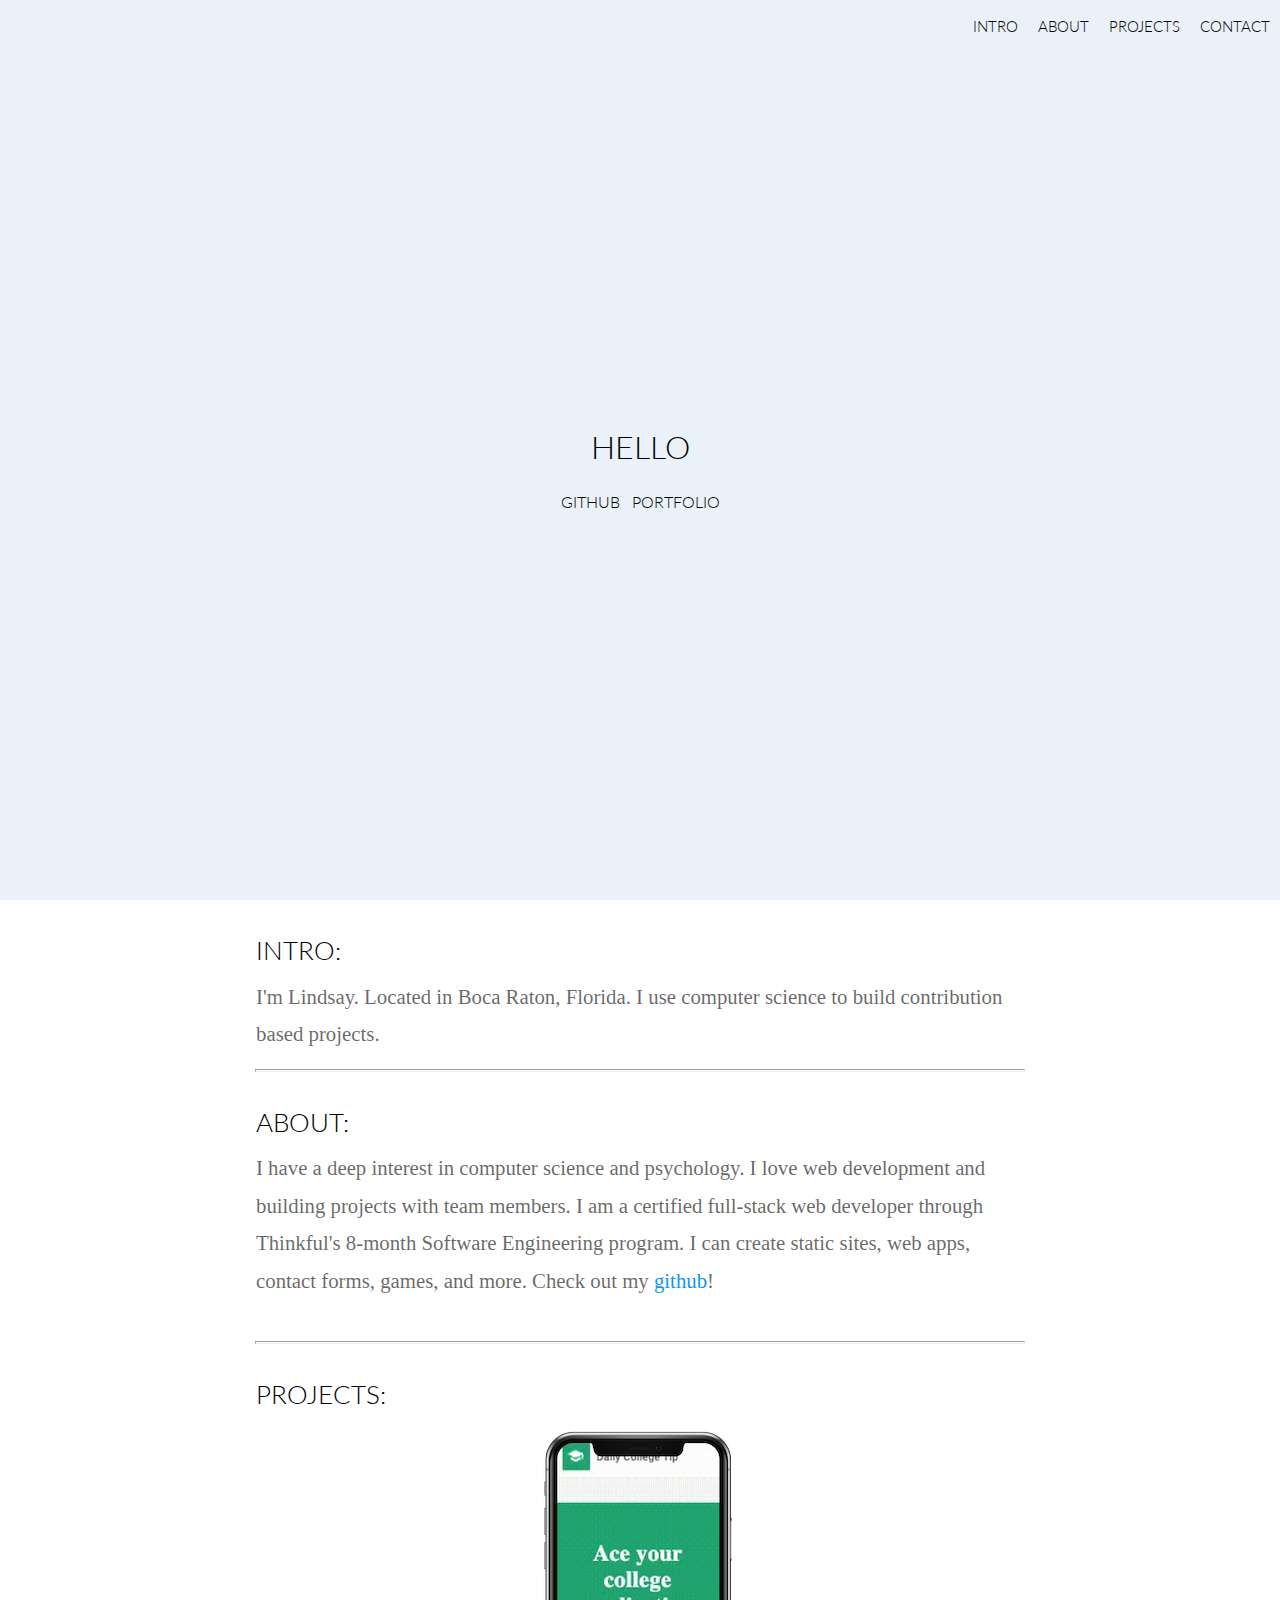
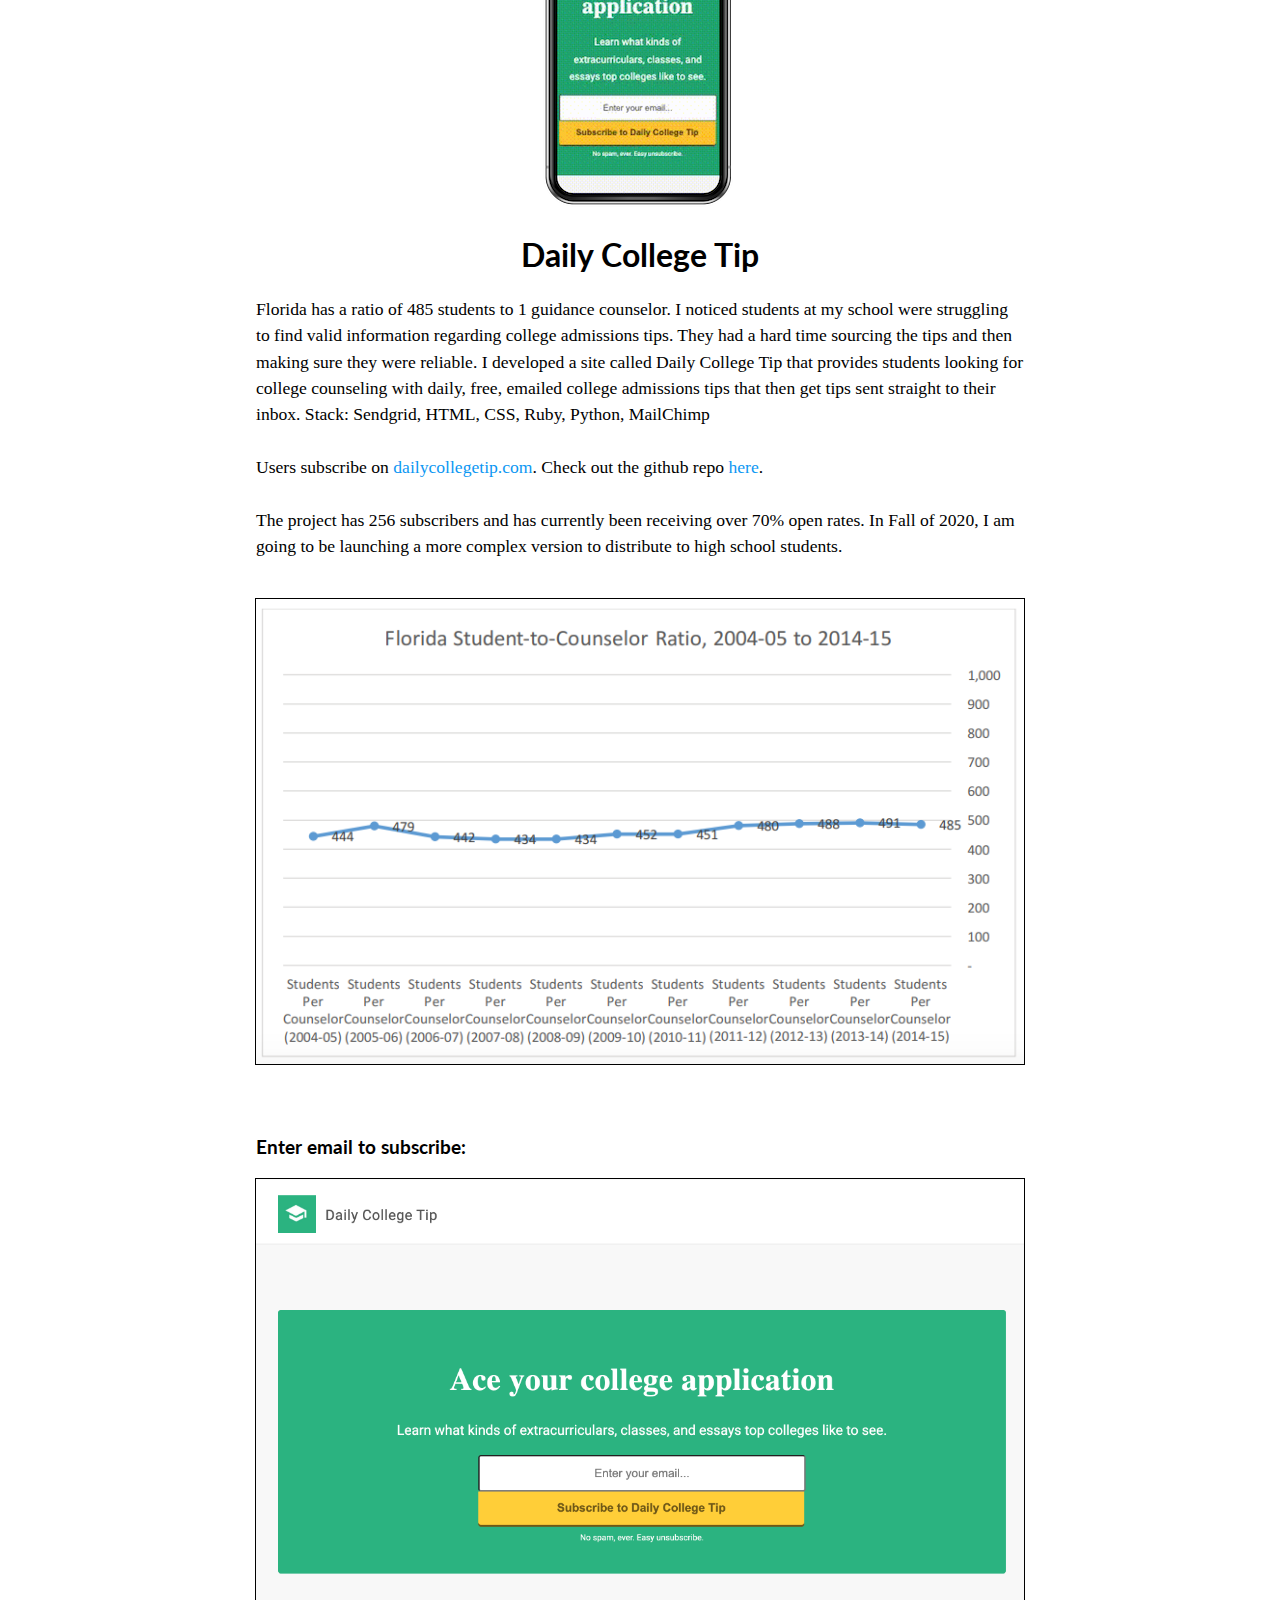
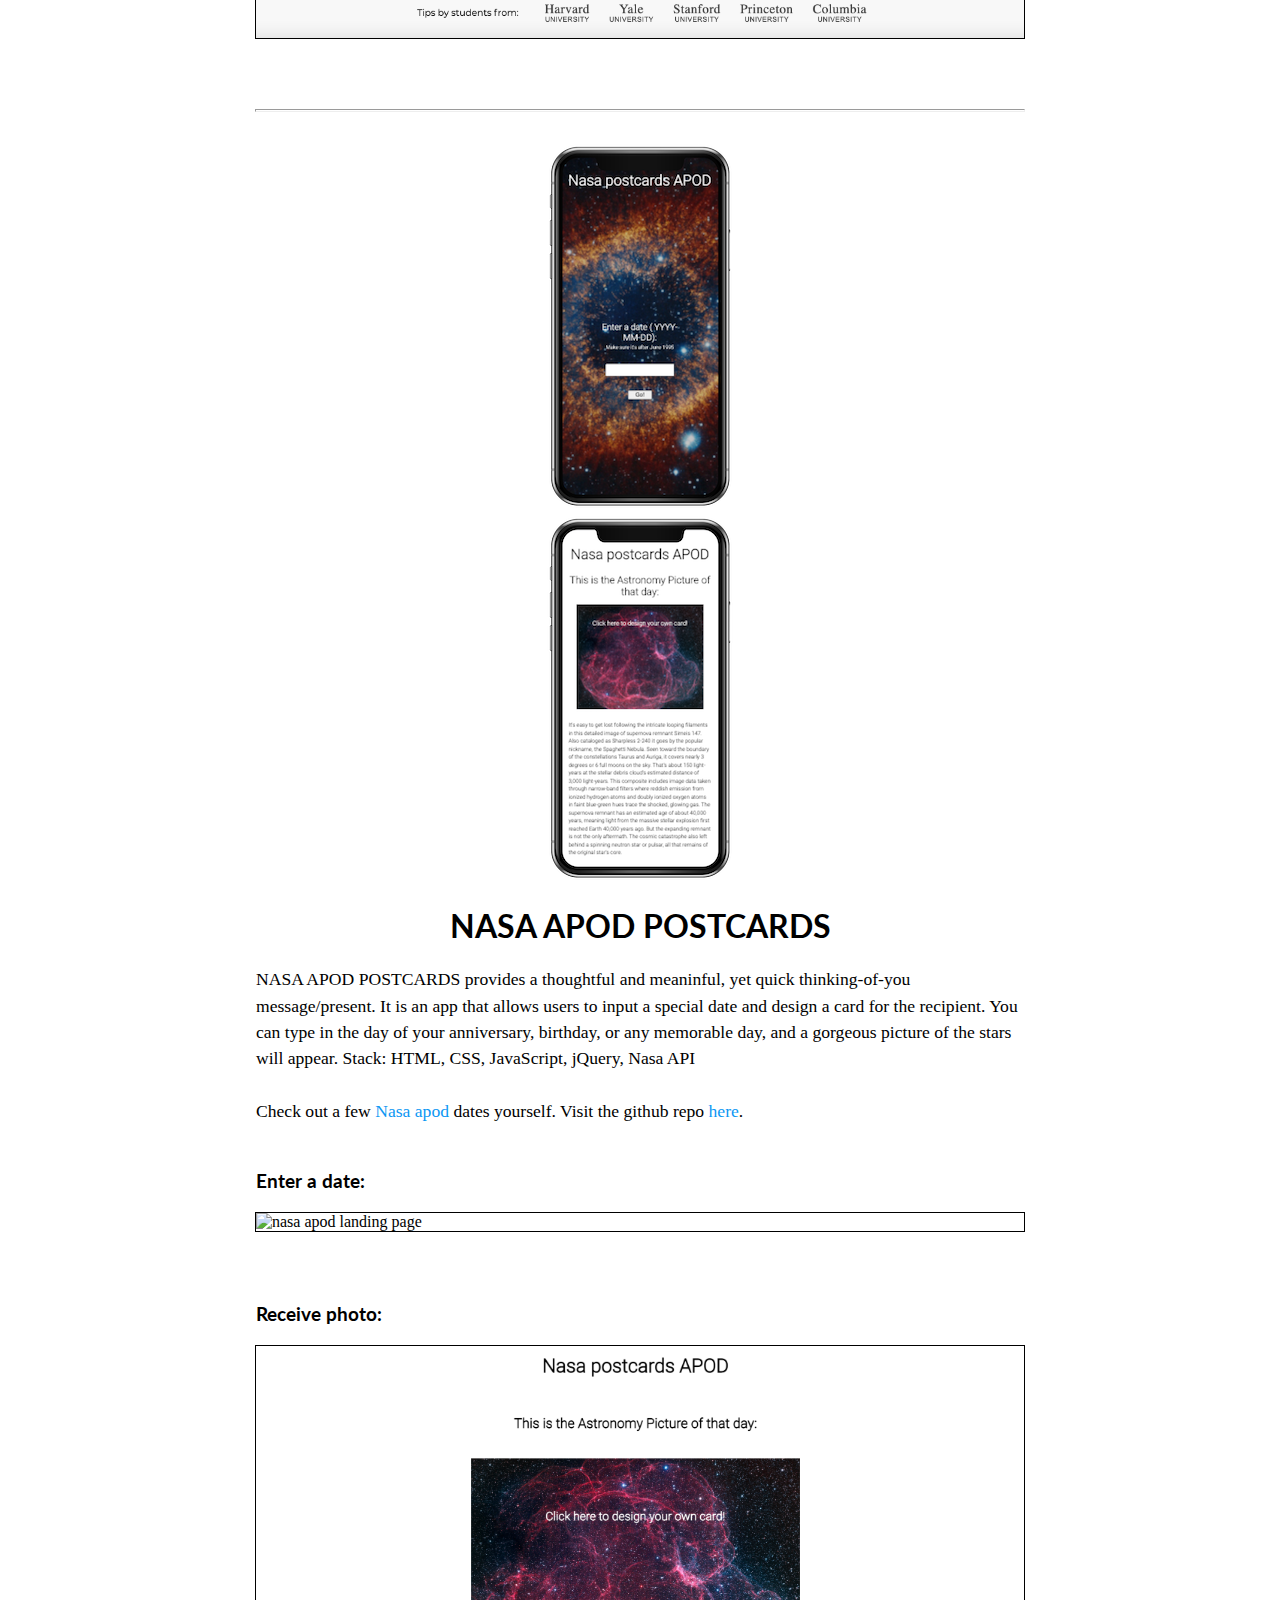
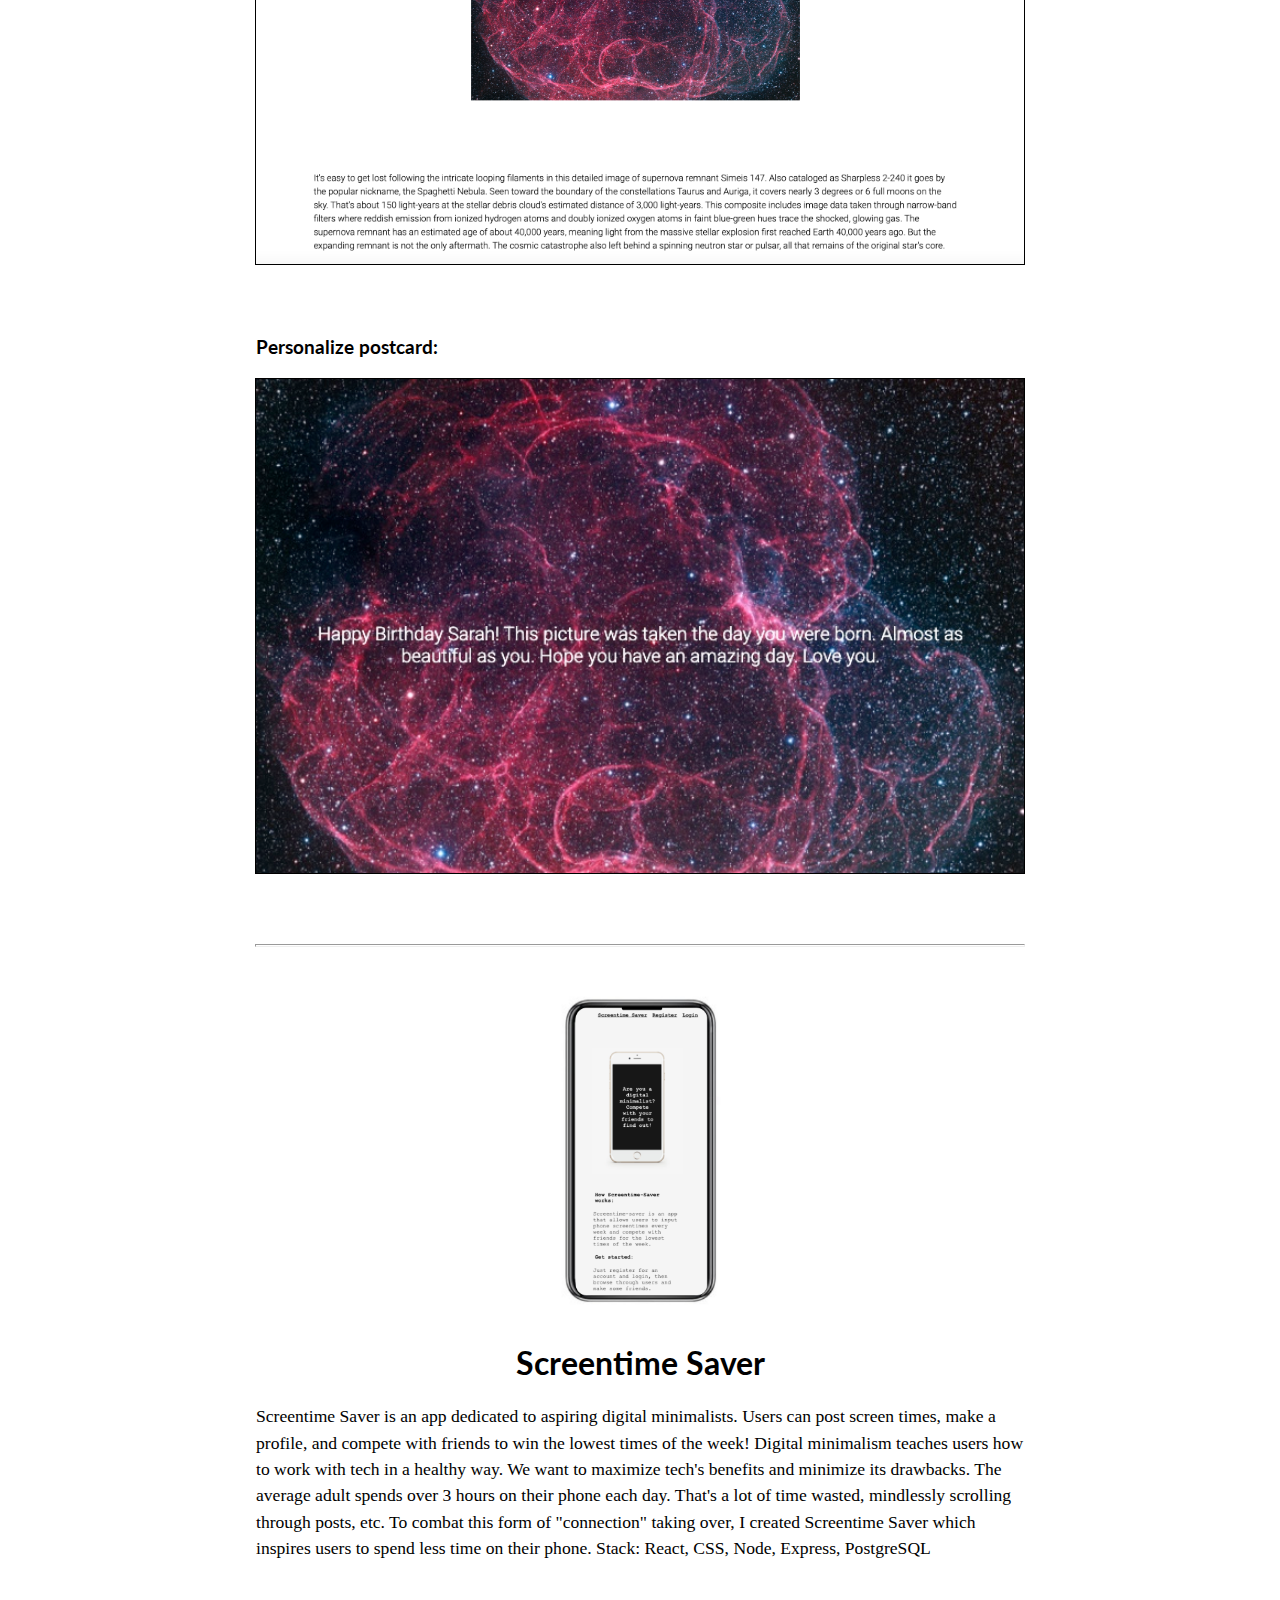
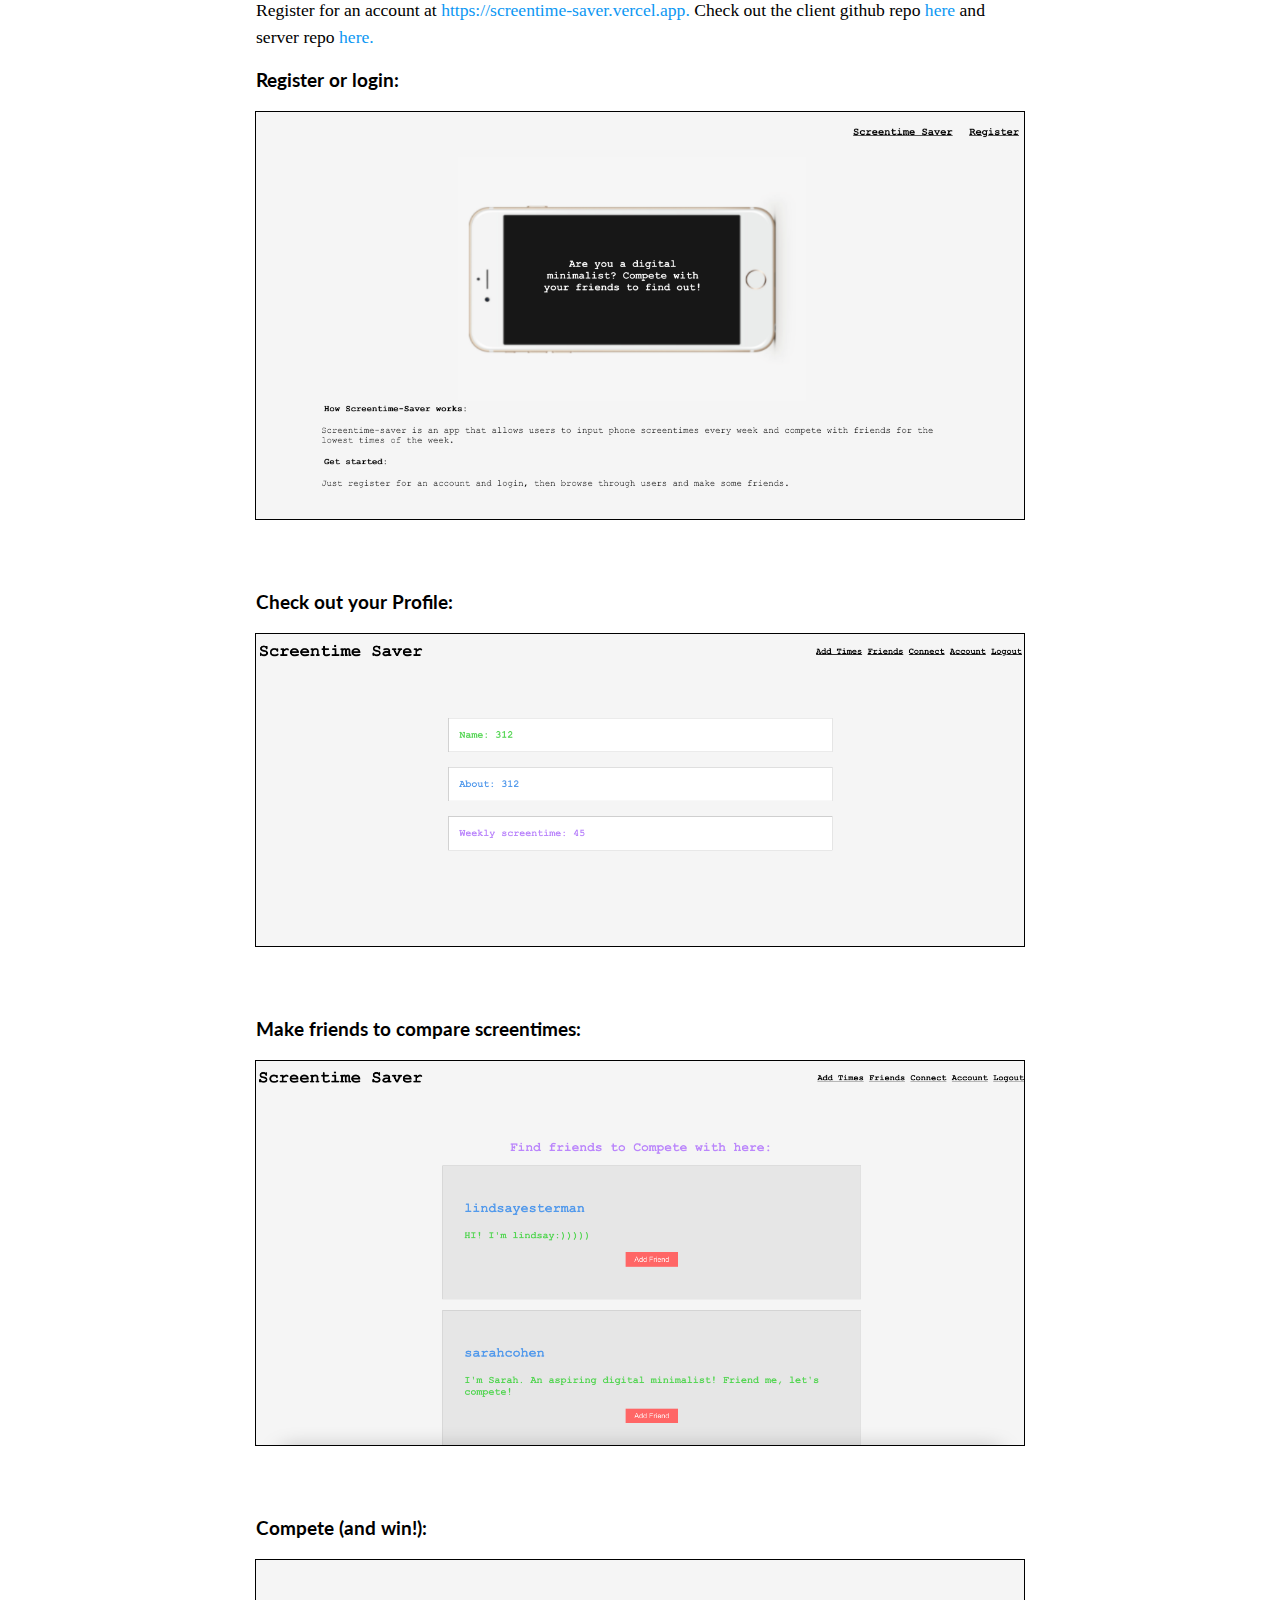
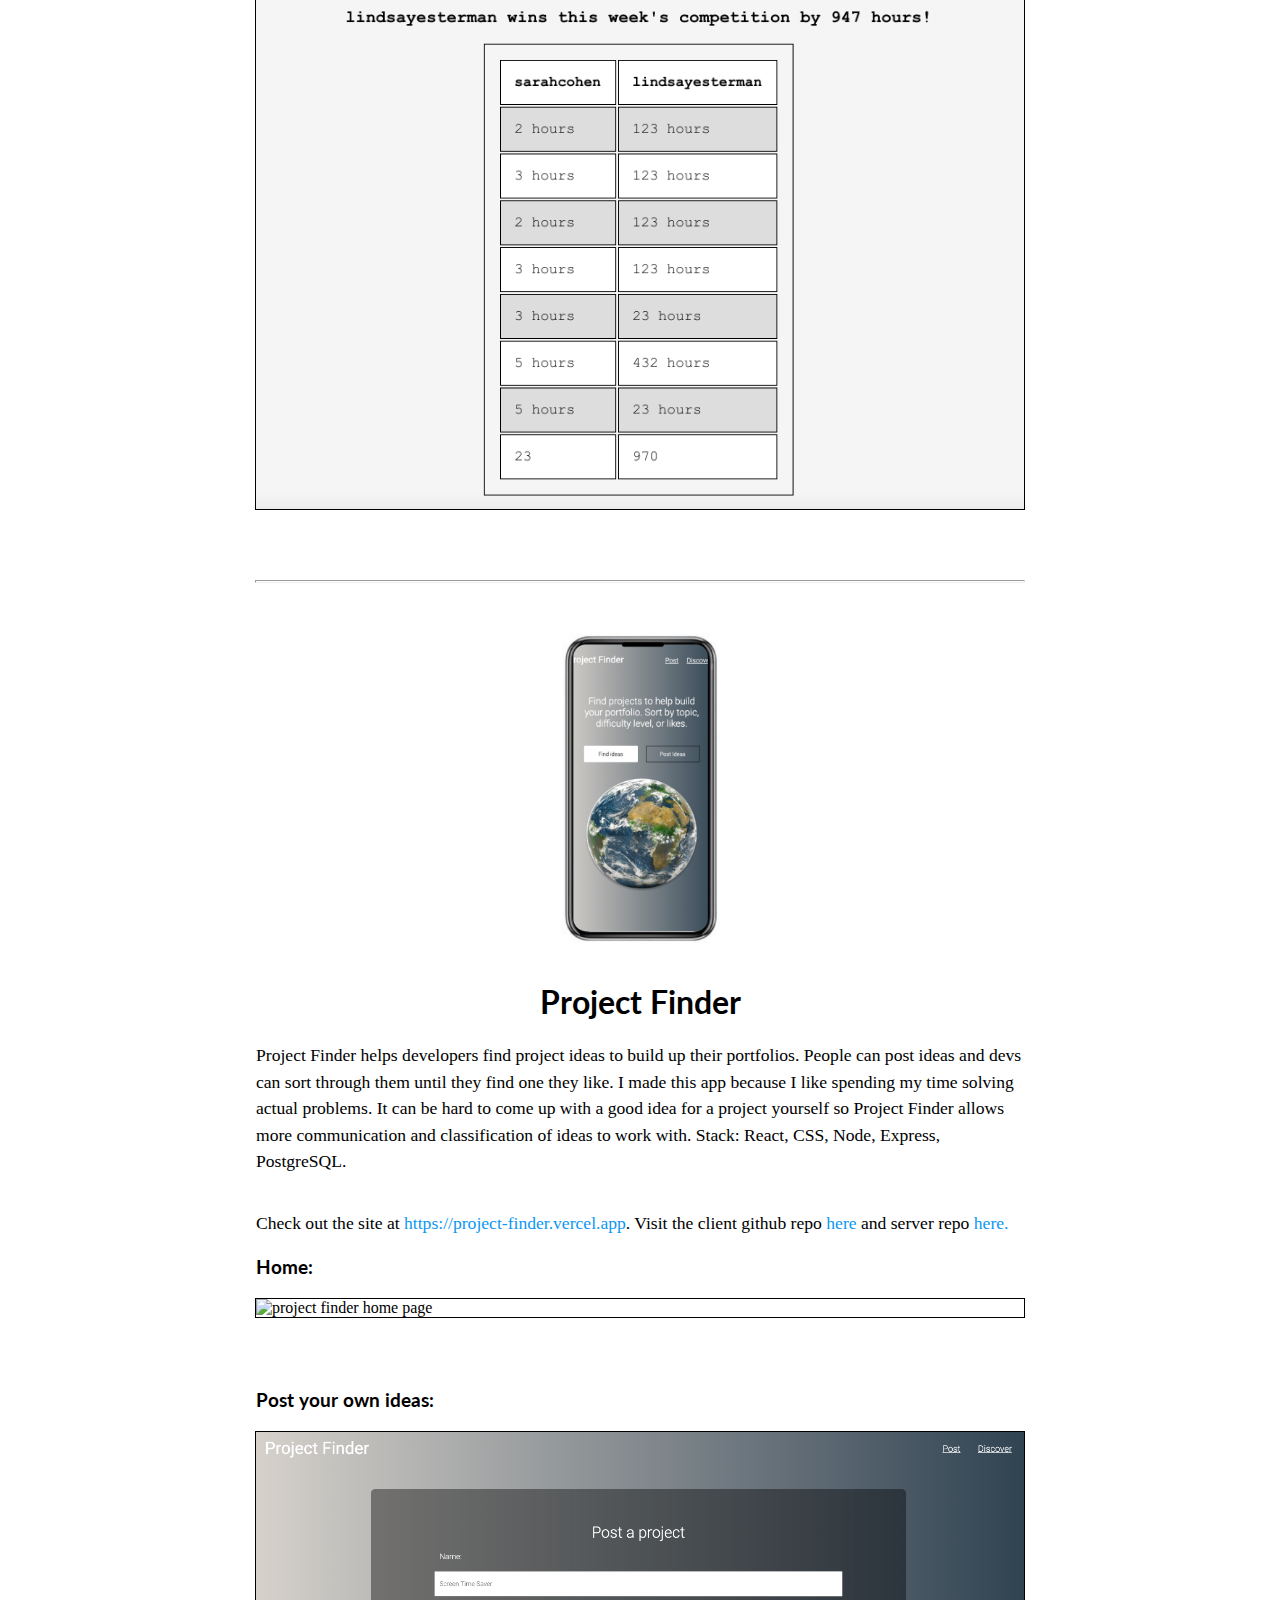
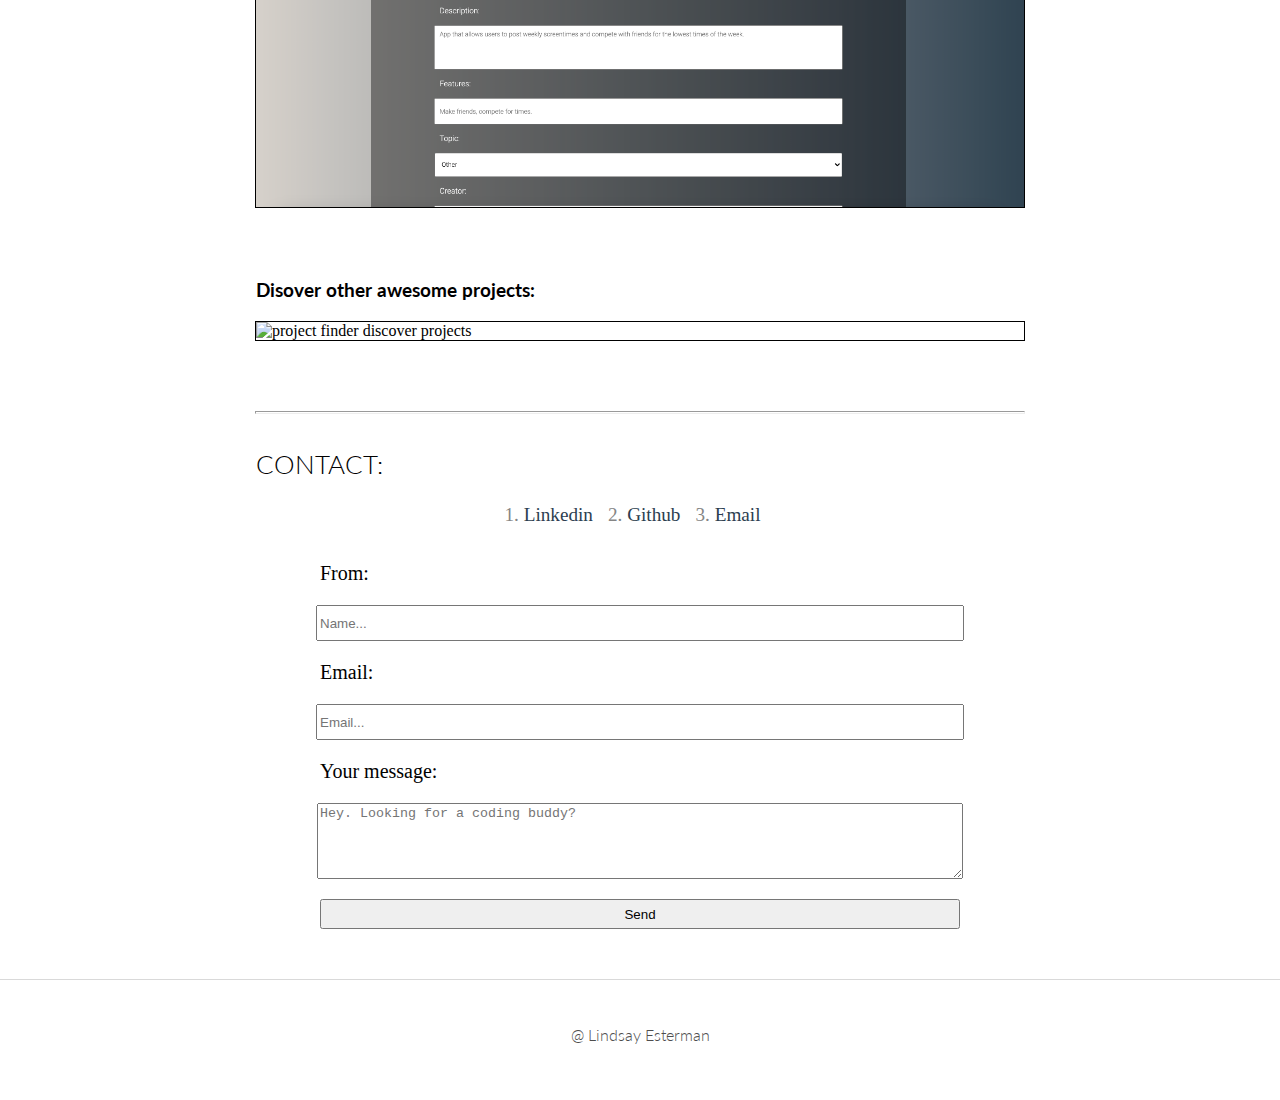
==== commit fb7881dd: "typo and triangle" ====
--- a/index.html
+++ b/index.html
@@ -59,20 +59,6 @@
     </div>
 
 
-
-    <a data-scroll href="#portfolio_page">
-        <div class="scroll_down">
-            <svg id="arrow" width="19px" height="19px" version="1.1" xmlns="http://www.w3.org/2000/svg"
-                xmlns:xlink="http://www.w3.org/1999/xlink">
-                <polygon id="Triangle-1" fill="#686868"
-                    transform="translate(9.500000, 9.500000) rotate(-180.000000) translate(-9.500000, -9.500000) "
-                    points="9.5 0 19 19 0 19 "></polygon>
-            </svg>
-        </div>
-    </a>
-
-
-
     <a id="portfolio_page"></a>
     <a id="intro"></a>
 
@@ -119,8 +105,7 @@
         <p>Florida has a ratio of 485 students to 1 guidance counselor. I noticed students at my school were struggling
             to find valid information regarding college admissions tips. They had a hard time sourcing the tips and then
             making sure they were reliable. I developed a site called Daily College Tip that provides students looking
-            for college counseling with daily, free, emailed college admissions tips.
-            and they then get tips sent straight to their inbox. Stack: Sendgrid, HTML, CSS, Ruby, Python, MailChimp<br>
+            for college counseling with daily, free, emailed college admissions tips that then get tips sent straight to their inbox. Stack: Sendgrid, HTML, CSS, Ruby, Python, MailChimp<br>
 
             <br>Users subscribe on <a class="projects-links" href="http://www.dailycollegetip.com/"
                 target="_blank">dailycollegetip.com</a>. Check out the github repo <a class="projects-links"
--- a/style.css
+++ b/style.css
@@ -82,15 +82,6 @@
   text-decoration: underline;
 }
 
-.scroll_down {
-  text-align: center;
-  width: 100px;
-  margin-left: -50px;
-  position: absolute;
-  bottom: 20px;
-  left: 50%;
-}
-
 p,
 h3 {
   font-family: "Lora", serif;
@@ -150,7 +141,7 @@
 
 .about_me > a {
   text-decoration: none;
-  color: #2c3e5050;
+  color: #0c97f3;
   font-family: "Lora", serif;
   background-color: transparent;
 }
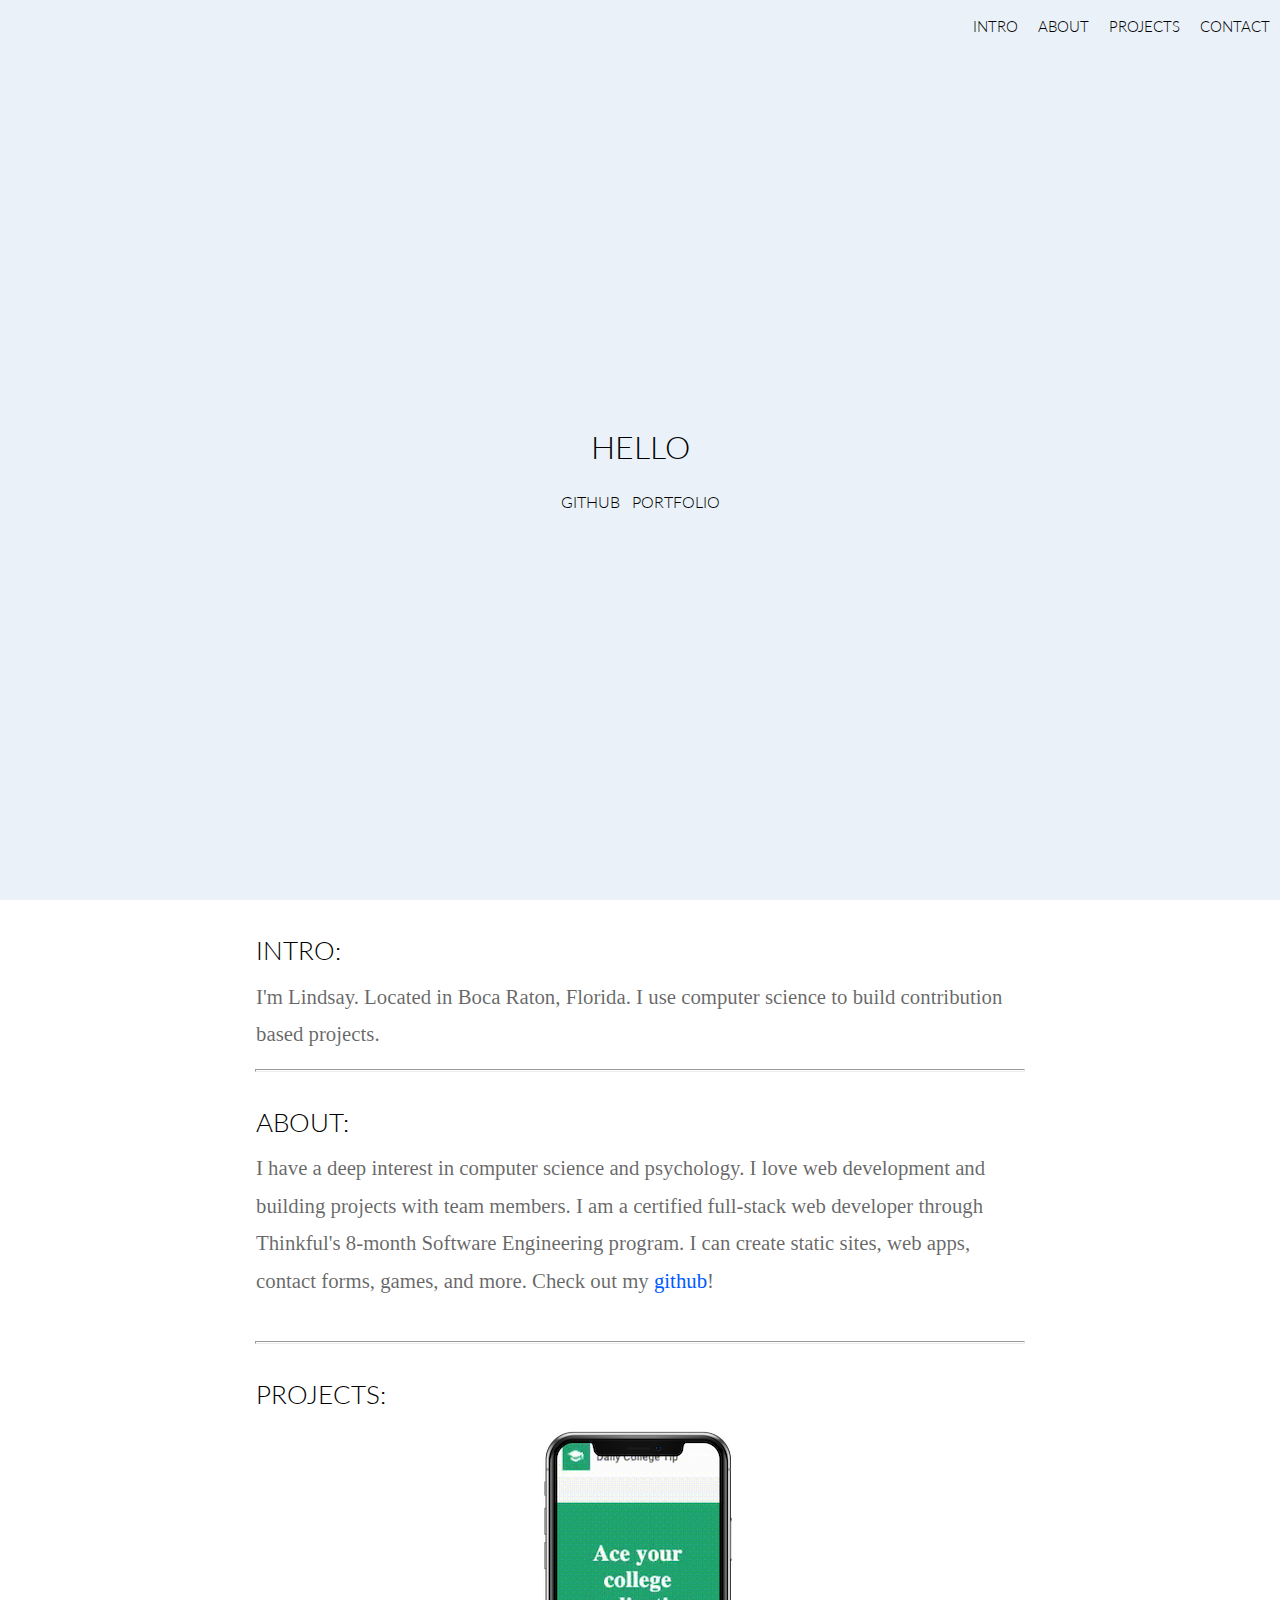
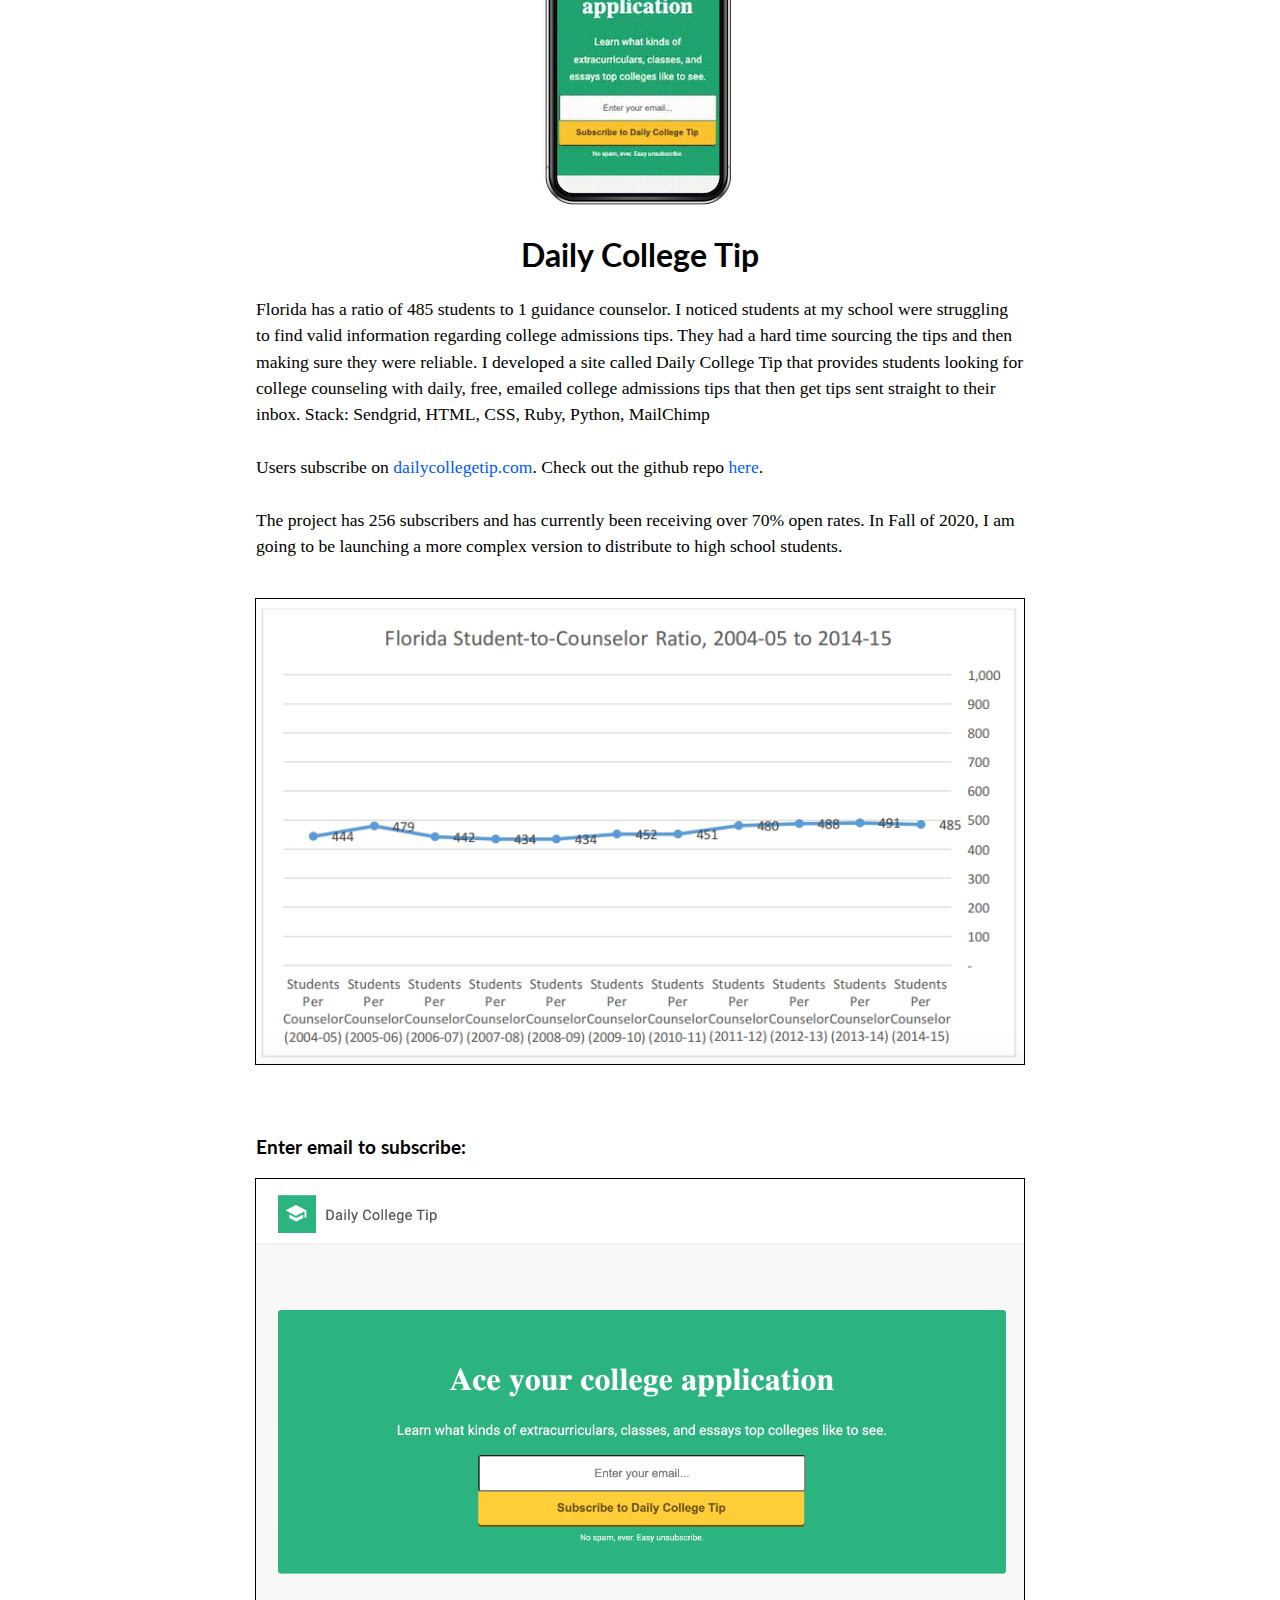
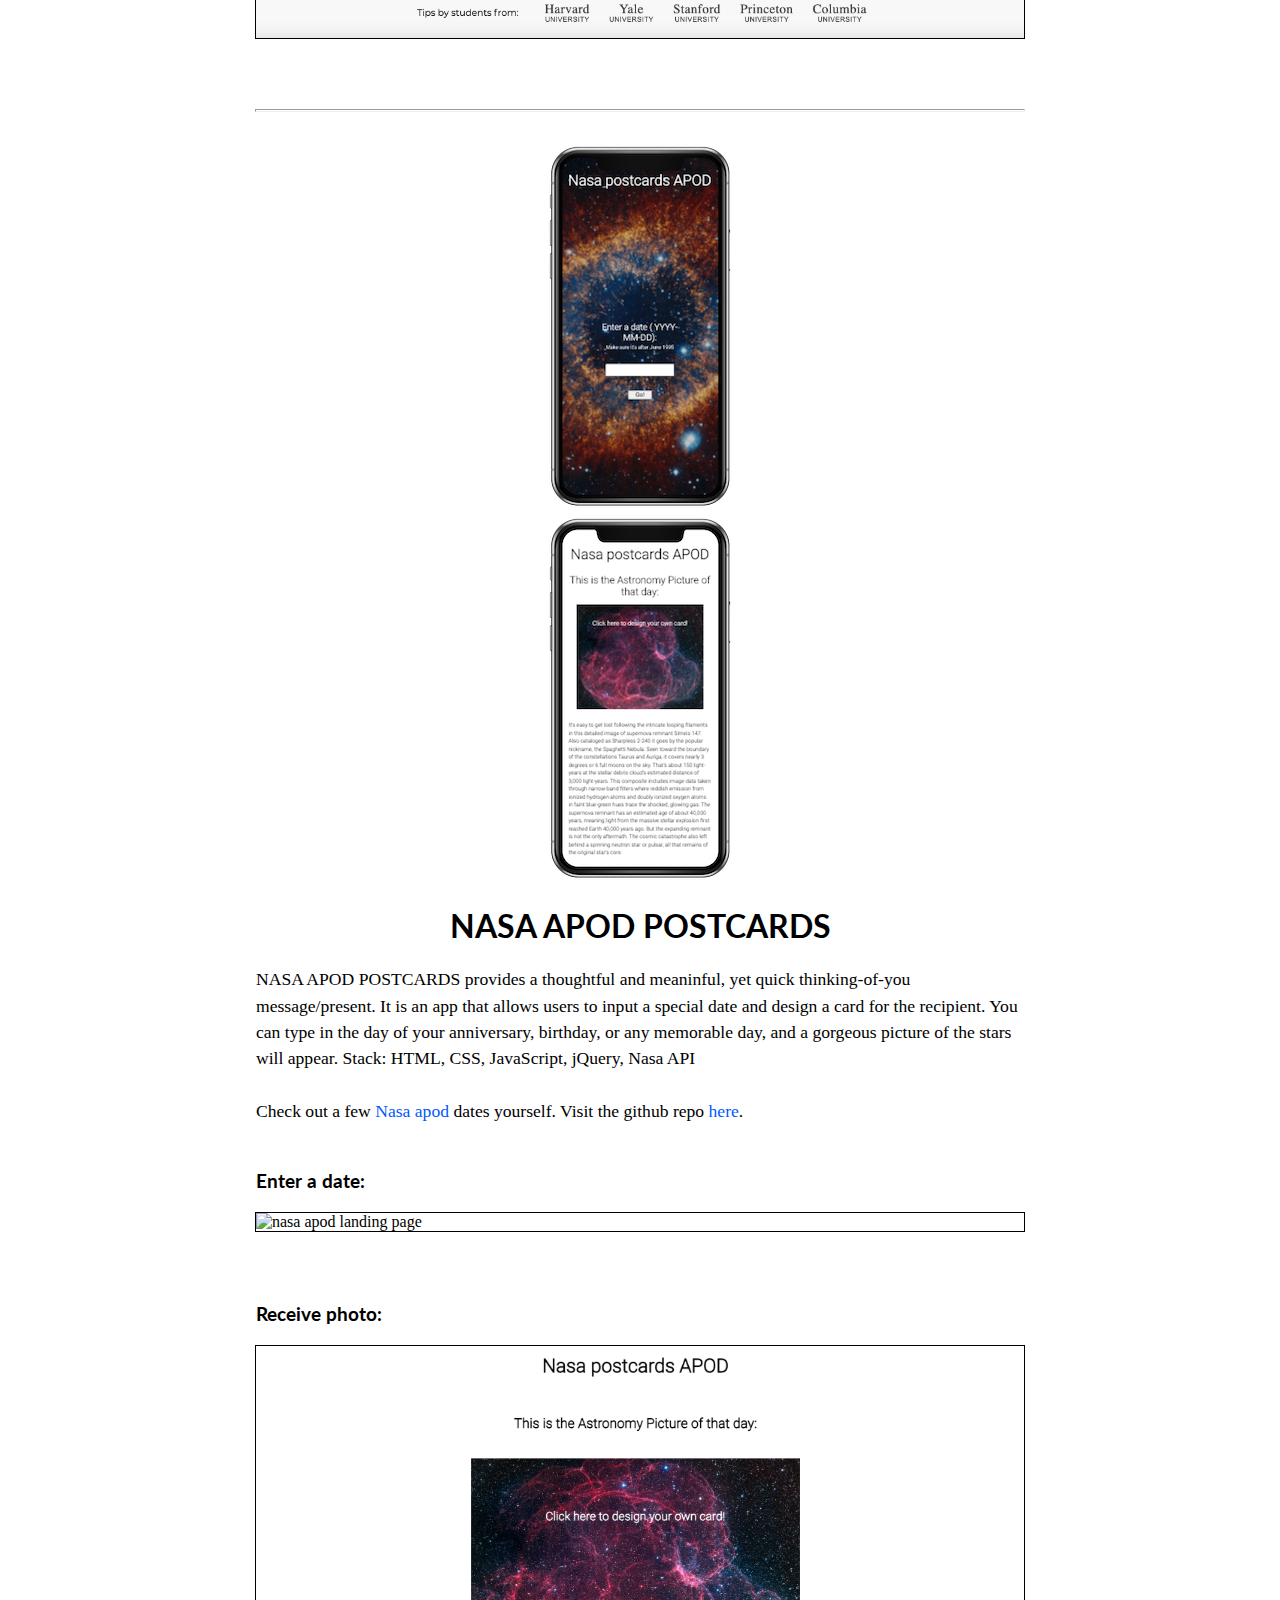
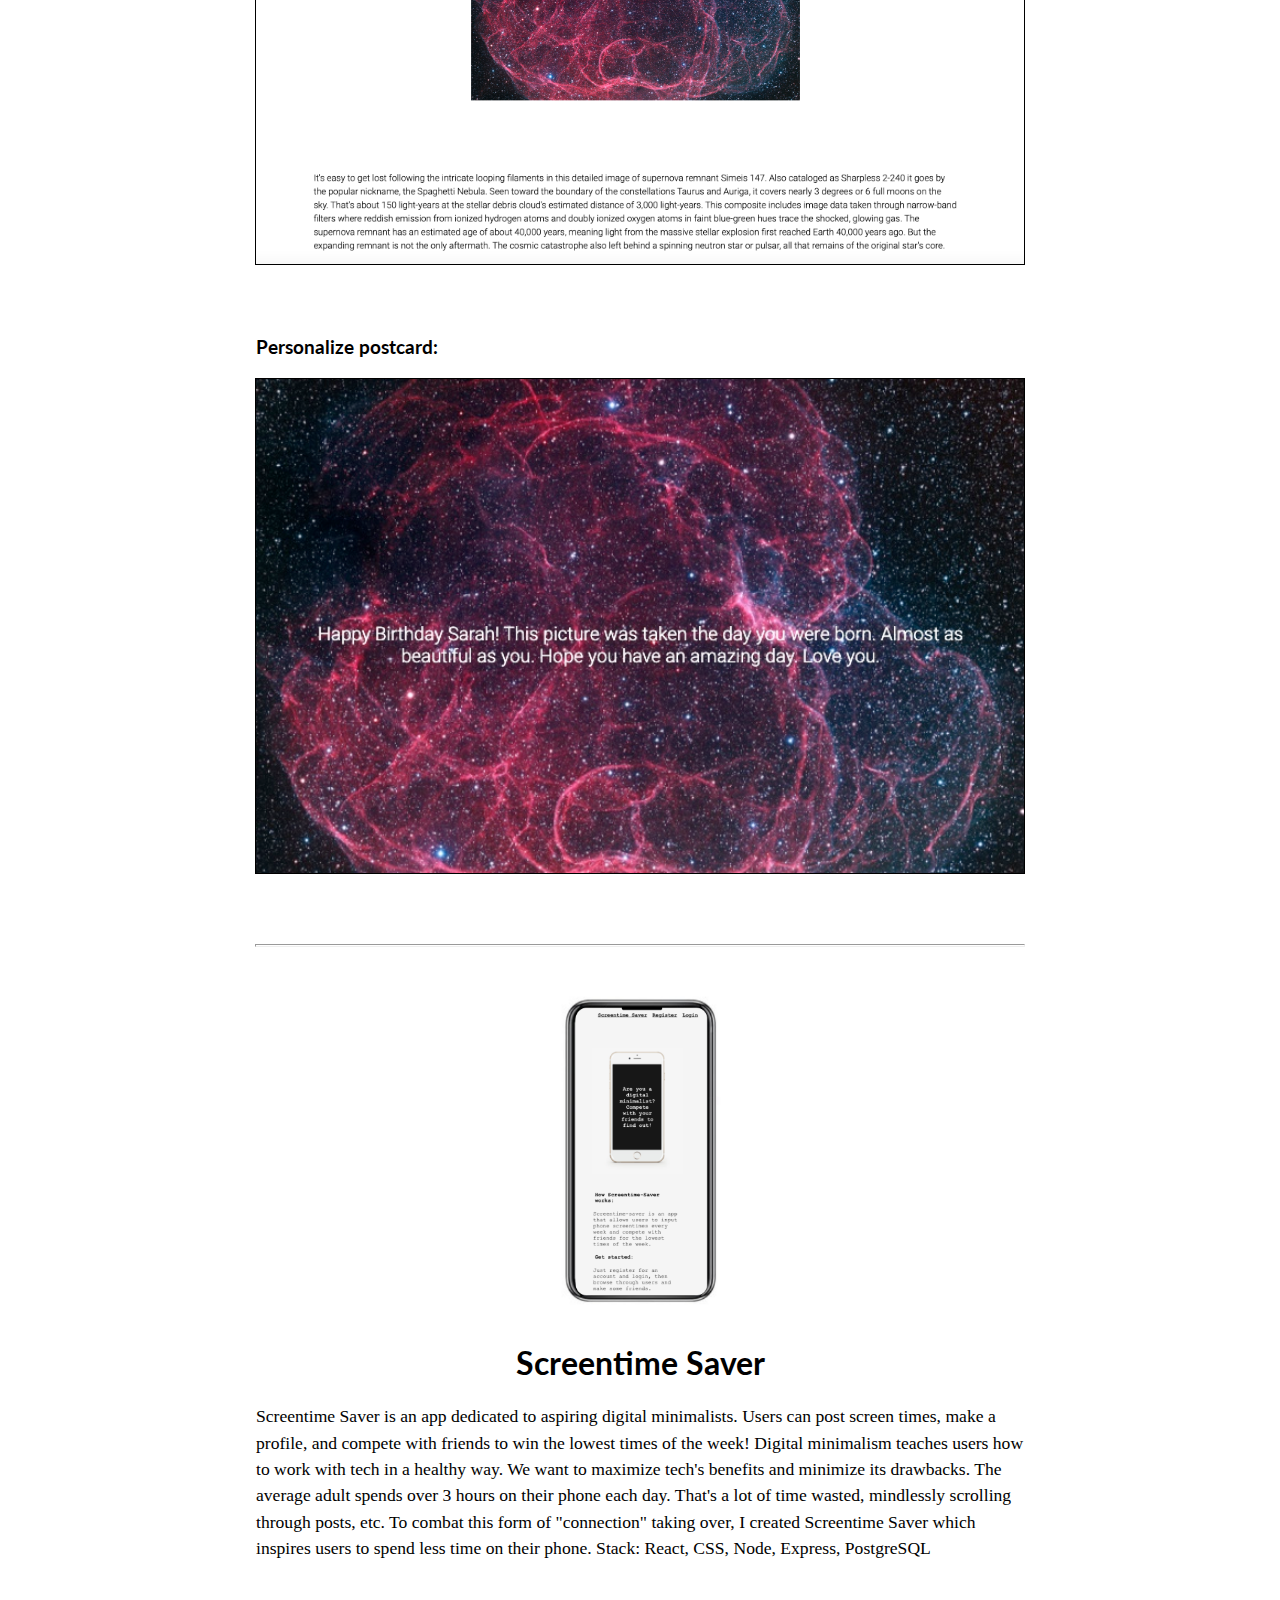
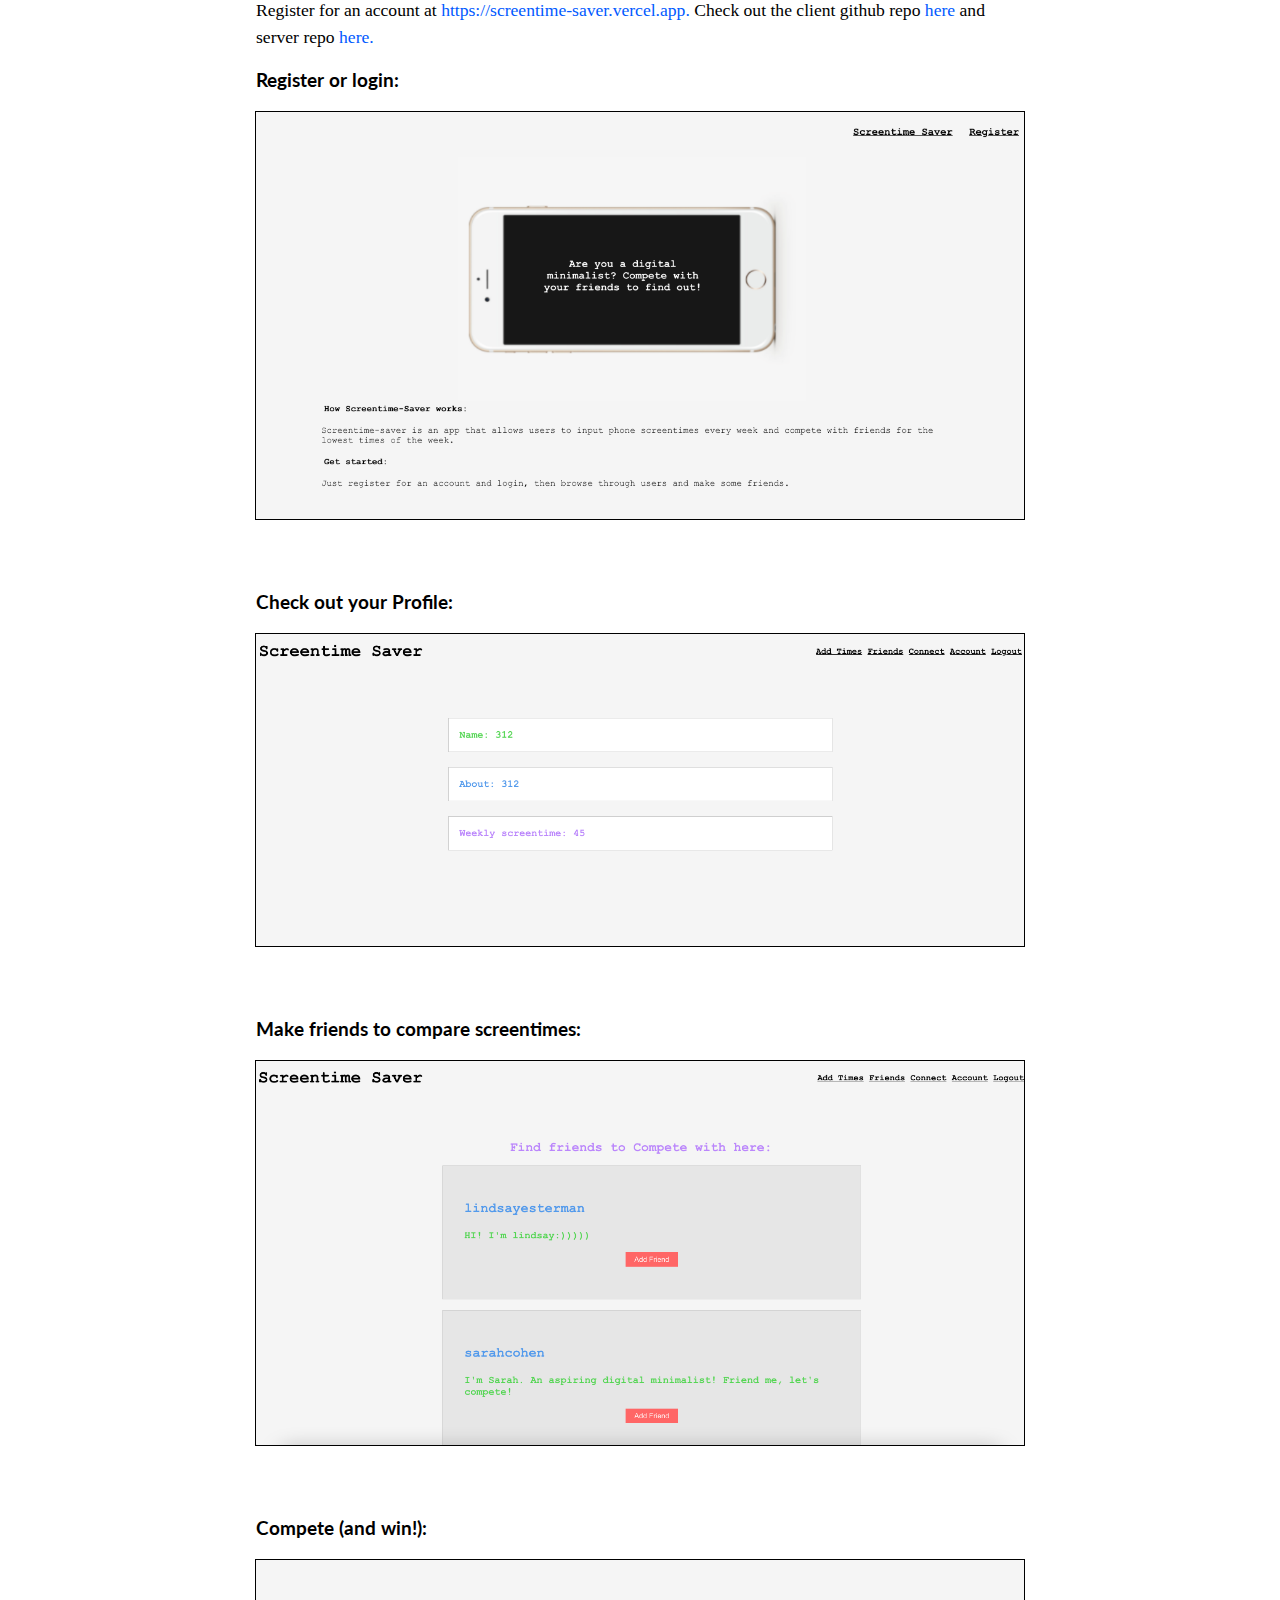
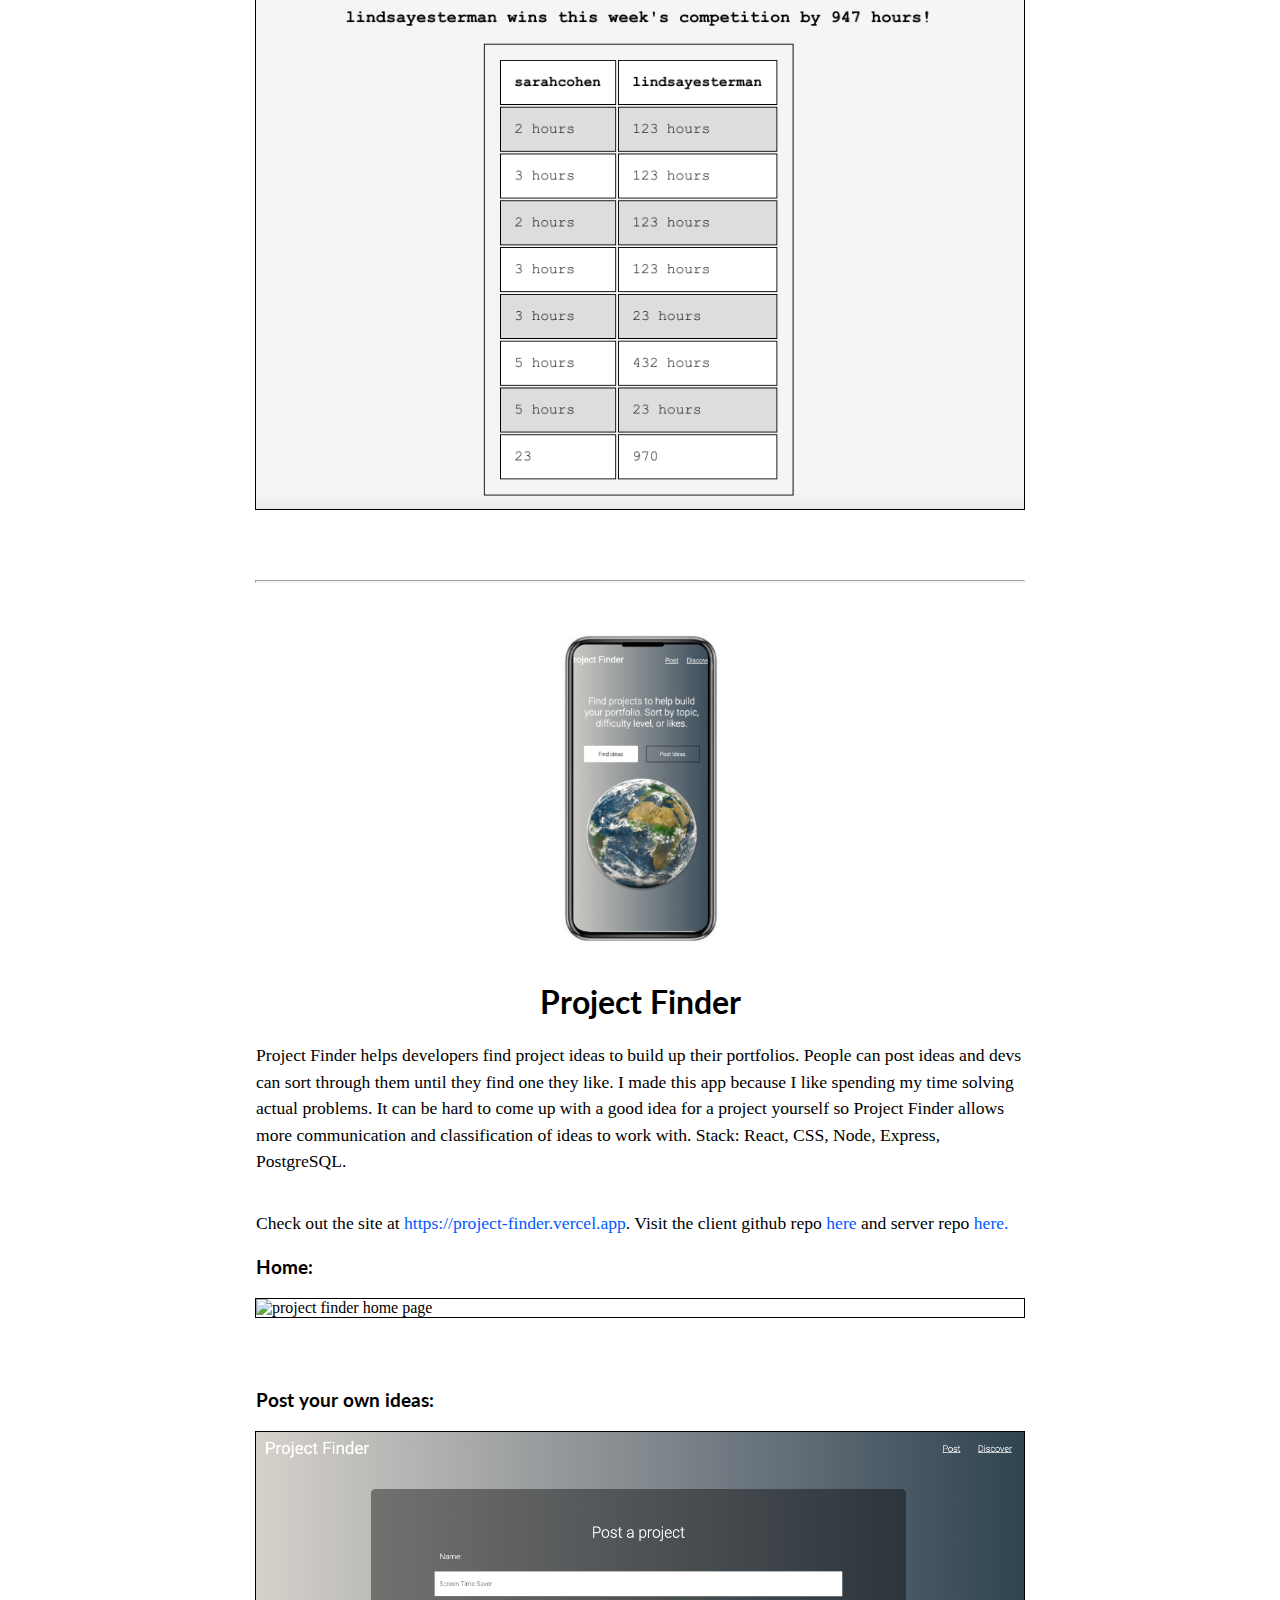
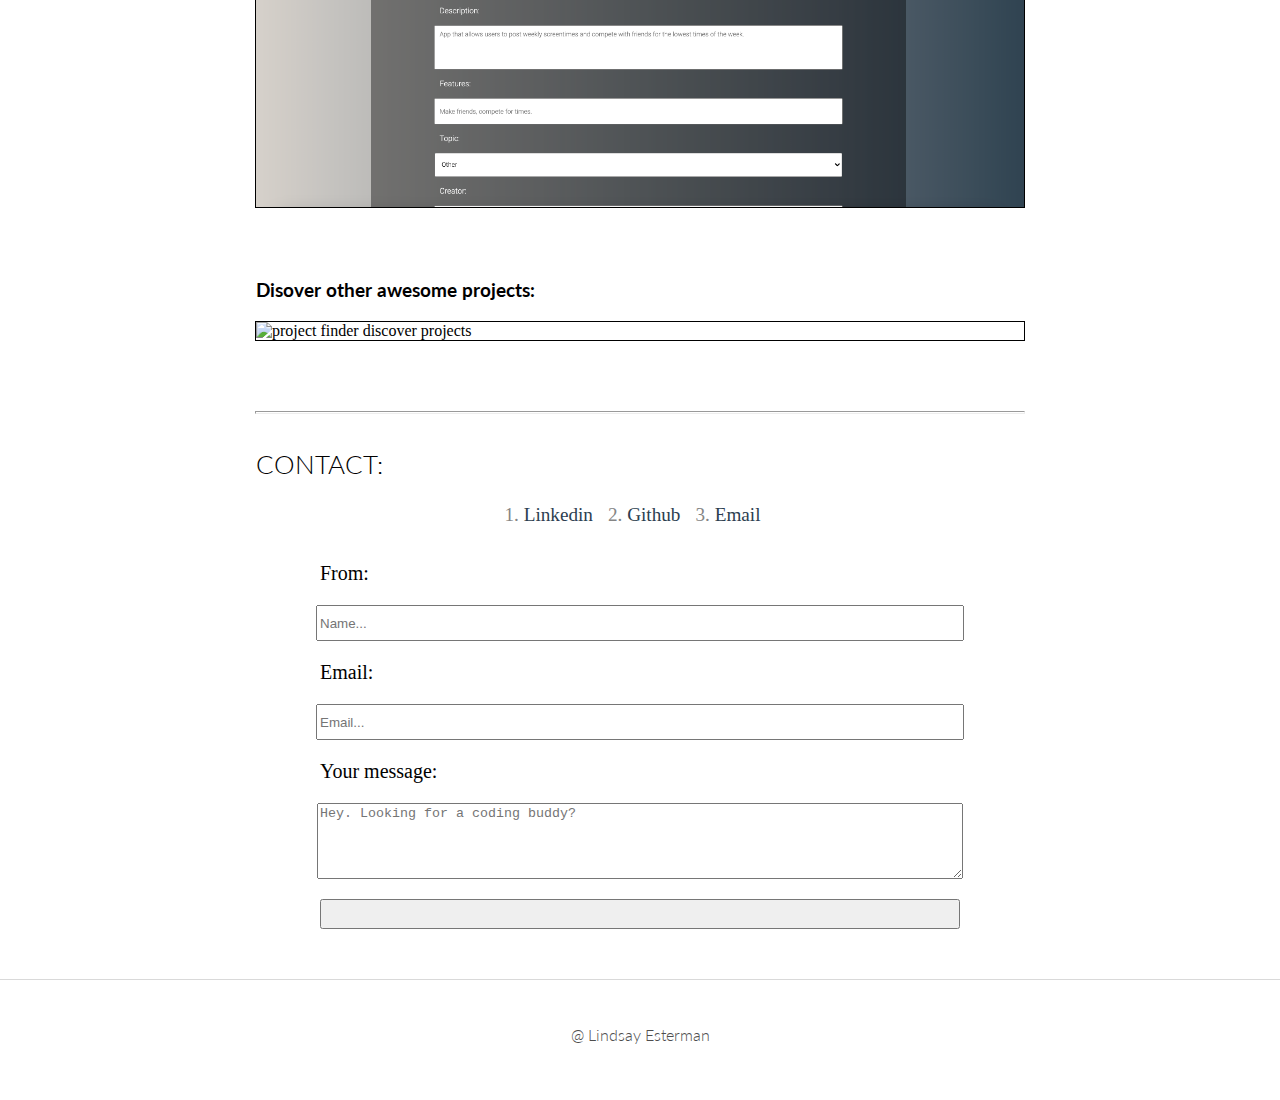
==== commit d0969bad: "link contrast color and stray div tags" ====
--- a/index.html
+++ b/index.html
@@ -105,7 +105,8 @@
         <p>Florida has a ratio of 485 students to 1 guidance counselor. I noticed students at my school were struggling
             to find valid information regarding college admissions tips. They had a hard time sourcing the tips and then
             making sure they were reliable. I developed a site called Daily College Tip that provides students looking
-            for college counseling with daily, free, emailed college admissions tips that then get tips sent straight to their inbox. Stack: Sendgrid, HTML, CSS, Ruby, Python, MailChimp<br>
+            for college counseling with daily, free, emailed college admissions tips that then get tips sent straight to
+            their inbox. Stack: Sendgrid, HTML, CSS, Ruby, Python, MailChimp<br>
 
             <br>Users subscribe on <a class="projects-links" href="http://www.dailycollegetip.com/"
                 target="_blank">dailycollegetip.com</a>. Check out the github repo <a class="projects-links"
@@ -149,117 +150,118 @@
             <img alt="page to personalize card" class="project-screeenshot" src="img/nasa-personalized-copy.jpeg">
 
         </div>
-
+    </div>
+    <hr>
+
+    <div class="projects-iphone">
+        <img class=" adjust-img" alt="screentime saver mobile" src="img/scrtime-iphone.png">
+        <h1>Screentime Saver</h1>
+        <div class="projects-p">
+
+            <p>Screentime Saver is an app dedicated to aspiring digital minimalists. Users can post screen times,
+                make a
+                profile, and compete with friends to win the lowest times of the week! Digital minimalism teaches
+                users
+                how to work with tech in a healthy way. We want to maximize tech's benefits and minimize its
+                drawbacks. The average adult spends over 3 hours on their phone each day. That's a lot of time
+                wasted,
+                mindlessly scrolling through posts, etc. To combat this form of "connection" taking over, I created
+                Screentime Saver which inspires users to spend less time on their phone.
+                Stack: React, CSS, Node, Express, PostgreSQL</p><br><br>
+
+
+            <p> Register for an account at <a class="projects-links" href="https://screentime-saver.vercel.app/"
+                    target="_blank">https://screentime-saver.vercel.app.</a> Check out the client github repo <a
+                    class="projects-links" href="https://github.com/lindsayesterman/screentime-saver"
+                    target="_blank">here</a> and server
+                repo
+                <a class="projects-links" href="https://github.com/lindsayesterman/screentime-saver-server"
+                    target="_blank">here.</a>
+            </p><br>
+            <h5>Register or login:</h5>
+            <img alt="screentime saver login page" class="project-screeenshot" src="img/scrtime-saverSS.png">
+            <h5>Check out your Profile:</h5>
+            <img alt="screentime saver profile page" class="project-screeenshot" src="img/scrtime-saver-profile.png">
+            <h5>Make friends to compare screentimes:</h5>
+            <img alt="screentime saver users page" class="project-screeenshot" src="img/scrtime-saverSS-users.png">
+            <h5>Compete (and win!):</h5>
+            <img alt="screentime saver compete/compare page" class="project-screeenshot"
+                src="img/scrtime-saverSS-compare.png">
+        </div>
+    </div>
+    <hr>
+    <div class="projects-iphone">
+        <img alt="project finder mobile design" class="adjust-img" src="img/pf-phone.png">
+        <h1>Project Finder</h1>
+        <div class="projects-p">
+
+            <p>Project Finder helps developers find project ideas to build up their portfolios. People can post
+                ideas and devs can sort through them until they find one they like. I made this app because I
+                like spending my time solving actual problems. It can be hard to come up with a good idea for a
+                project yourself so Project Finder allows more communication and classification of ideas to work
+                with. Stack: React, CSS, Node, Express, PostgreSQL.
+            </p><br><br>
+
+
+            <p>Check out the site at <a class="projects-links" href="https://project-finder.vercel.app/"
+                    target="_blank">https://project-finder.vercel.app</a>. Visit the client github repo <a
+                    class="projects-links" href="https://github.com/lindsayesterman/project-finder"
+                    target="_blank">here</a> and
+                server repo
+                <a class="projects-links" href="https://github.com/lindsayesterman/project-finder-server"
+                    target="_blank">here.</a>
+            </p><br>
+            <h5>Home:</h5>
+            <img alt="project finder home page" class="project-screeenshot" src="img/pf-home.png">
+            <h5>Post your own ideas:</h5>
+            <img alt="project finder post ideas page" class="project-screeenshot" src="img/pf-post.png">
+            <h5>Disover other awesome projects:</h5>
+            <img alt="project finder discover projects" class="project-screeenshot" src="img/pf-discover.png">
+
+
+
+        </div>
         <hr>
 
-        <div class="projects-iphone">
-            <img alt="screentime saver mobile" src="img/scrtime-iphone.png" width="300px">
-            <h1>Screentime Saver</h1>
-            <div class="projects-p">
-
-                <p>Screentime Saver is an app dedicated to aspiring digital minimalists. Users can post screen times,
-                    make a
-                    profile, and compete with friends to win the lowest times of the week! Digital minimalism teaches
-                    users
-                    how to work with tech in a healthy way. We want to maximize tech's benefits and minimize its
-                    drawbacks. The average adult spends over 3 hours on their phone each day. That's a lot of time
-                    wasted,
-                    mindlessly scrolling through posts, etc. To combat this form of "connection" taking over, I created
-                    Screentime Saver which inspires users to spend less time on their phone.
-                    Stack: React, CSS, Node, Express, PostgreSQL</p><br><br>
-
-
-                <p> Register for an account at <a class="projects-links" href="https://screentime-saver.vercel.app/"
-                        target="_blank">https://screentime-saver.vercel.app.</a> Check out the client github repo <a
-                        class="projects-links" href="https://github.com/lindsayesterman/screentime-saver"
-                        target="_blank">here</a> and server
-                    repo
-                    <a class="projects-links" href="https://github.com/lindsayesterman/screentime-saver-server"
-                        target="_blank">here.</a>
-                </p><br>
-                <h5>Register or login:</h5>
-                <img alt="screentime saver login page" class="project-screeenshot" src="img/scrtime-saverSS.png">
-                <h5>Check out your Profile:</h5>
-                <img alt="screentime saver profile page" class="project-screeenshot" src="img/scrtime-saver-profile.png">
-                <h5>Make friends to compare screentimes:</h5>
-                <img alt="screentime saver users page" class="project-screeenshot" src="img/scrtime-saverSS-users.png">
-                <h5>Compete (and win!):</h5>
-                <img alt="screentime saver compete/compare page" class="project-screeenshot" src="img/scrtime-saverSS-compare.png">
+        <!-- Contact Links -->
+        <a id="contact"></a>
+
+        <div class="about_me">
+            <h4>CONTACT:<br></h4>
+
+            <ol>
+                <li><a href="https://www.linkedin.com/in/lindsayesterman/" target="_blank">Linkedin</a>
+                </li>
+
+                <li><a href="https://github.com/lindsayesterman" target="_blank">Github</a></li>
+
+                <li><a href="mailto:lindsayesterman@gmail.com">Email</a></li>
+
+            </ol>
+        </div>
+
+        <form action="https://formspree.io/lindsayesterman@gmail.com" method="post">
+
+            <label for="name">From:</label>
+            <input name="name" id="name" placeholder="Name...">
+
+            <label for="email">Email:</label>
+            <input name="email" id="email" placeholder="Email...">
+
+            <label for="message">Your message:</label>
+            <textarea id="message" name="message" placeholder="Hey. Looking for a coding buddy?"></textarea>
+
+            <button type="submit" value="Send"></button>
+
+        </form>
+
+        <footer>
+            <div class="le">
+
+                @ Lindsay Esterman
+
             </div>
-            <hr>
-            <div class="projects-iphone">
-                <img alt="project finder mobile design" src="img/pf-phone.png" width="300px">
-                <h1>Project Finder</h1>
-                <div class="projects-p">
-
-                    <p>Project Finder helps developers find project ideas to build up their portfolios. People can post
-                        ideas and devs can sort through them until they find one they like. I made this app because I
-                        like spending my time solving actual problems. It can be hard to come up with a good idea for a
-                        project yourself so Project Finder allows more communication and classification of ideas to work
-                        with. Stack: React, CSS, Node, Express, PostgreSQL.
-                    </p><br><br>
-
-
-                    <p>Check out the site at <a class="projects-links" href="https://project-finder.vercel.app/"
-                            target="_blank">https://project-finder.vercel.app</a>. Visit the client github repo <a
-                            class="projects-links" href="https://github.com/lindsayesterman/project-finder"
-                            target="_blank">here</a> and
-                        server repo
-                        <a class="projects-links" href="https://github.com/lindsayesterman/project-finder-server"
-                            target="_blank">here.</a>
-                    </p><br>
-                    <h5>Home:</h5>
-                    <img alt="project finder home page" class="project-screeenshot" src="img/pf-home.png">
-                    <h5>Post your own ideas:</h5>
-                    <img alt="project finder post ideas page" class="project-screeenshot" src="img/pf-post.png">
-                    <h5>Disover other awesome projects:</h5>
-                    <img alt="project finder discover projects" class="project-screeenshot" src="img/pf-discover.png">
-
-
-
-                </div>
-                <hr>
-
-                <!-- Contact Links -->
-                <a id="contact"></a>
-
-                <div class="about_me">
-                    <h4>CONTACT:<br></h4>
-
-                    <ol>
-                        <li><a href="https://www.linkedin.com/in/lindsayesterman/" target="_blank">Linkedin</a>
-                        </li>
-
-                        <li><a href="https://github.com/lindsayesterman" target="_blank">Github</a></li>
-
-                        <li><a href="mailto:lindsayesterman@gmail.com">Email</a></li>
-
-                    </ol>
-                </div>
-
-                <form action="https://formspree.io/lindsayesterman@gmail.com" method="post">
-
-                    <label for="name">From:</label>
-                    <input name="name" id="name" placeholder="Name..."></input>
-
-                    <label for="email">Email:</label>
-                    <input name="email" id="email" placeholder="Email..."></input>
-
-                    <label for="message">Your message:</label>
-                    <textarea id="message" name="message" placeholder="Hey. Looking for a coding buddy?"></textarea>
-
-                    <input type="submit" value="Send">
-
-                </form>
-
-
-                <footer>
-                    <div class="le">
-
-                        @ Lindsay Esterman
-
-                    </div>
-                </footer>
+        </footer>
 </body>
 
 </html>--- a/style.css
+++ b/style.css
@@ -141,7 +141,7 @@
 
 .about_me > a {
   text-decoration: none;
-  color: #0c97f3;
+  color: rgb(0, 89, 255);
   font-family: "Lora", serif;
   background-color: transparent;
 }
@@ -239,7 +239,7 @@
 
 .projects-links {
   text-decoration: none;
-  color: #0c97f3;
+  color:rgb(0, 89, 255);
   font-family: "Lora", serif;
   background-color: transparent;
 }
@@ -266,6 +266,10 @@
 .projects-iphone- > hr {
   width: 60%;
   background-color: black;
+}
+
+img.adjust-img{
+  width:300px;
 }
 
 /* MEDIA QUERY computer*/
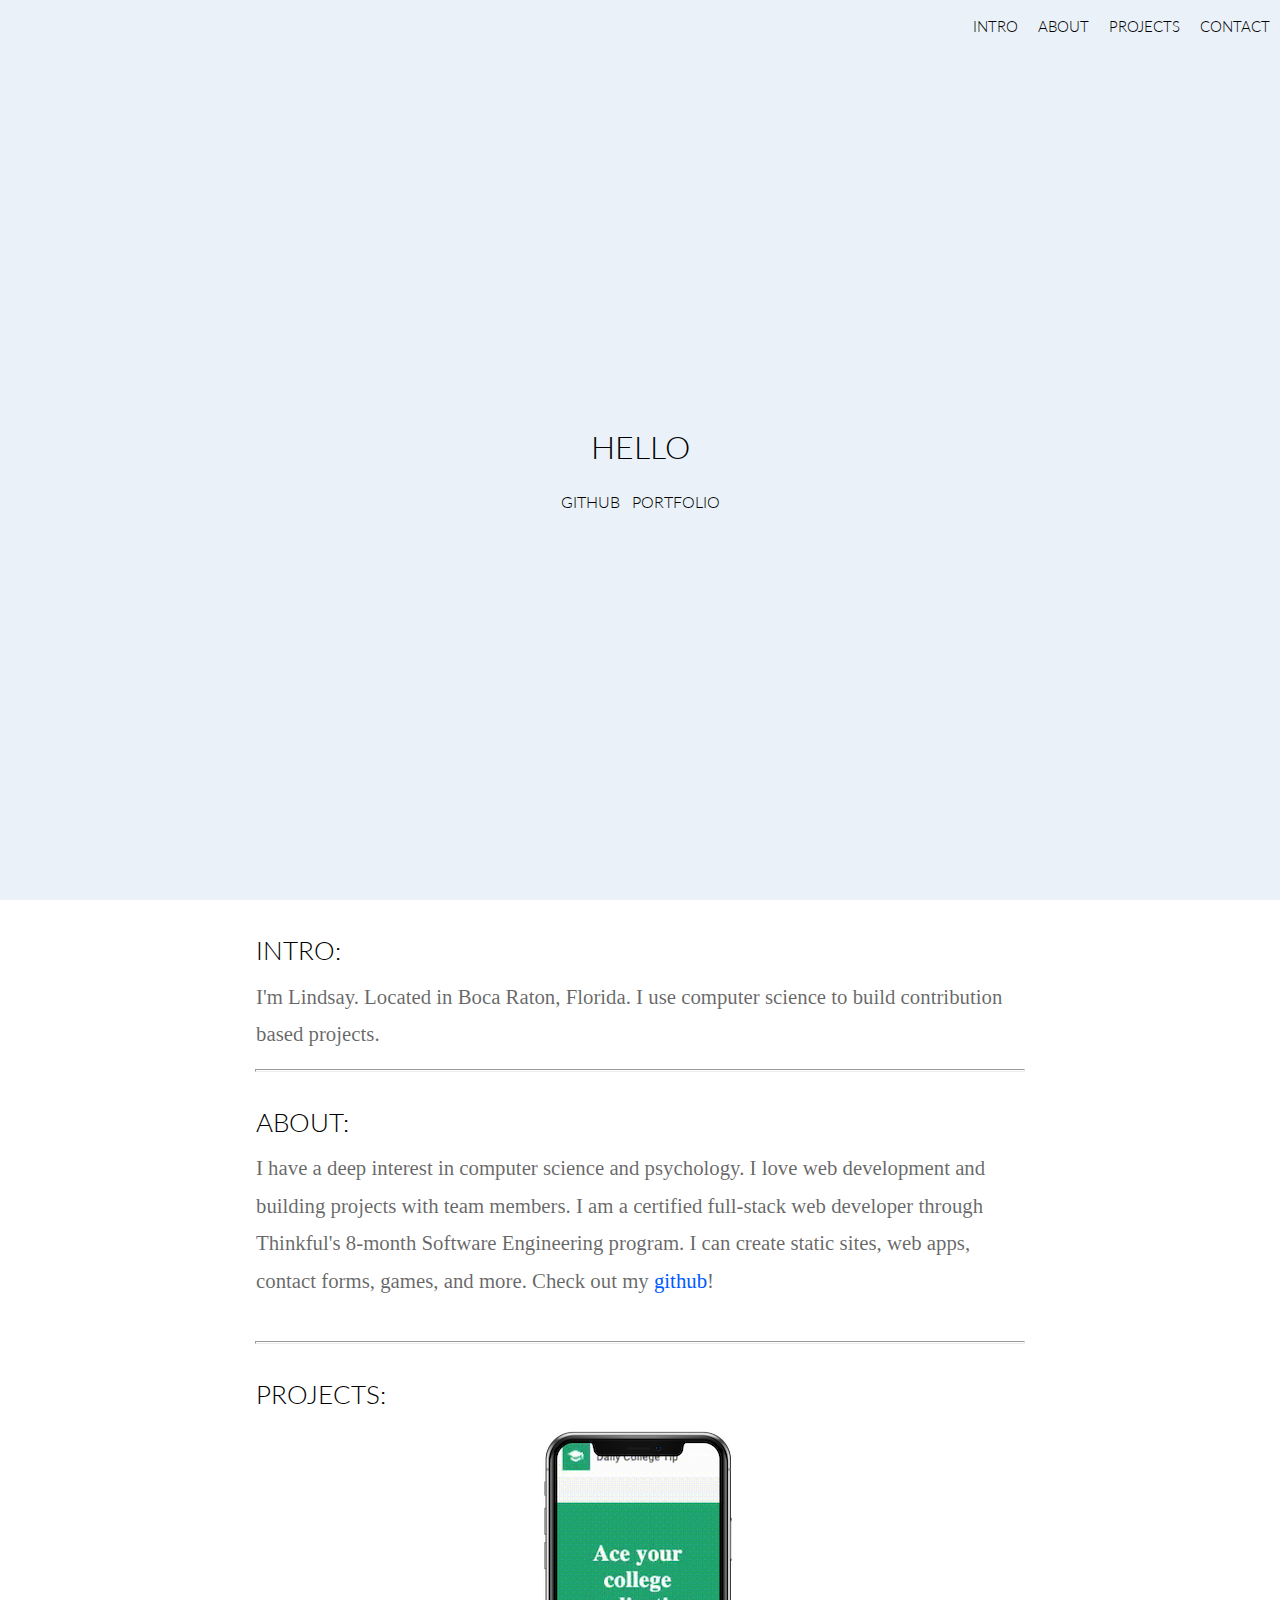
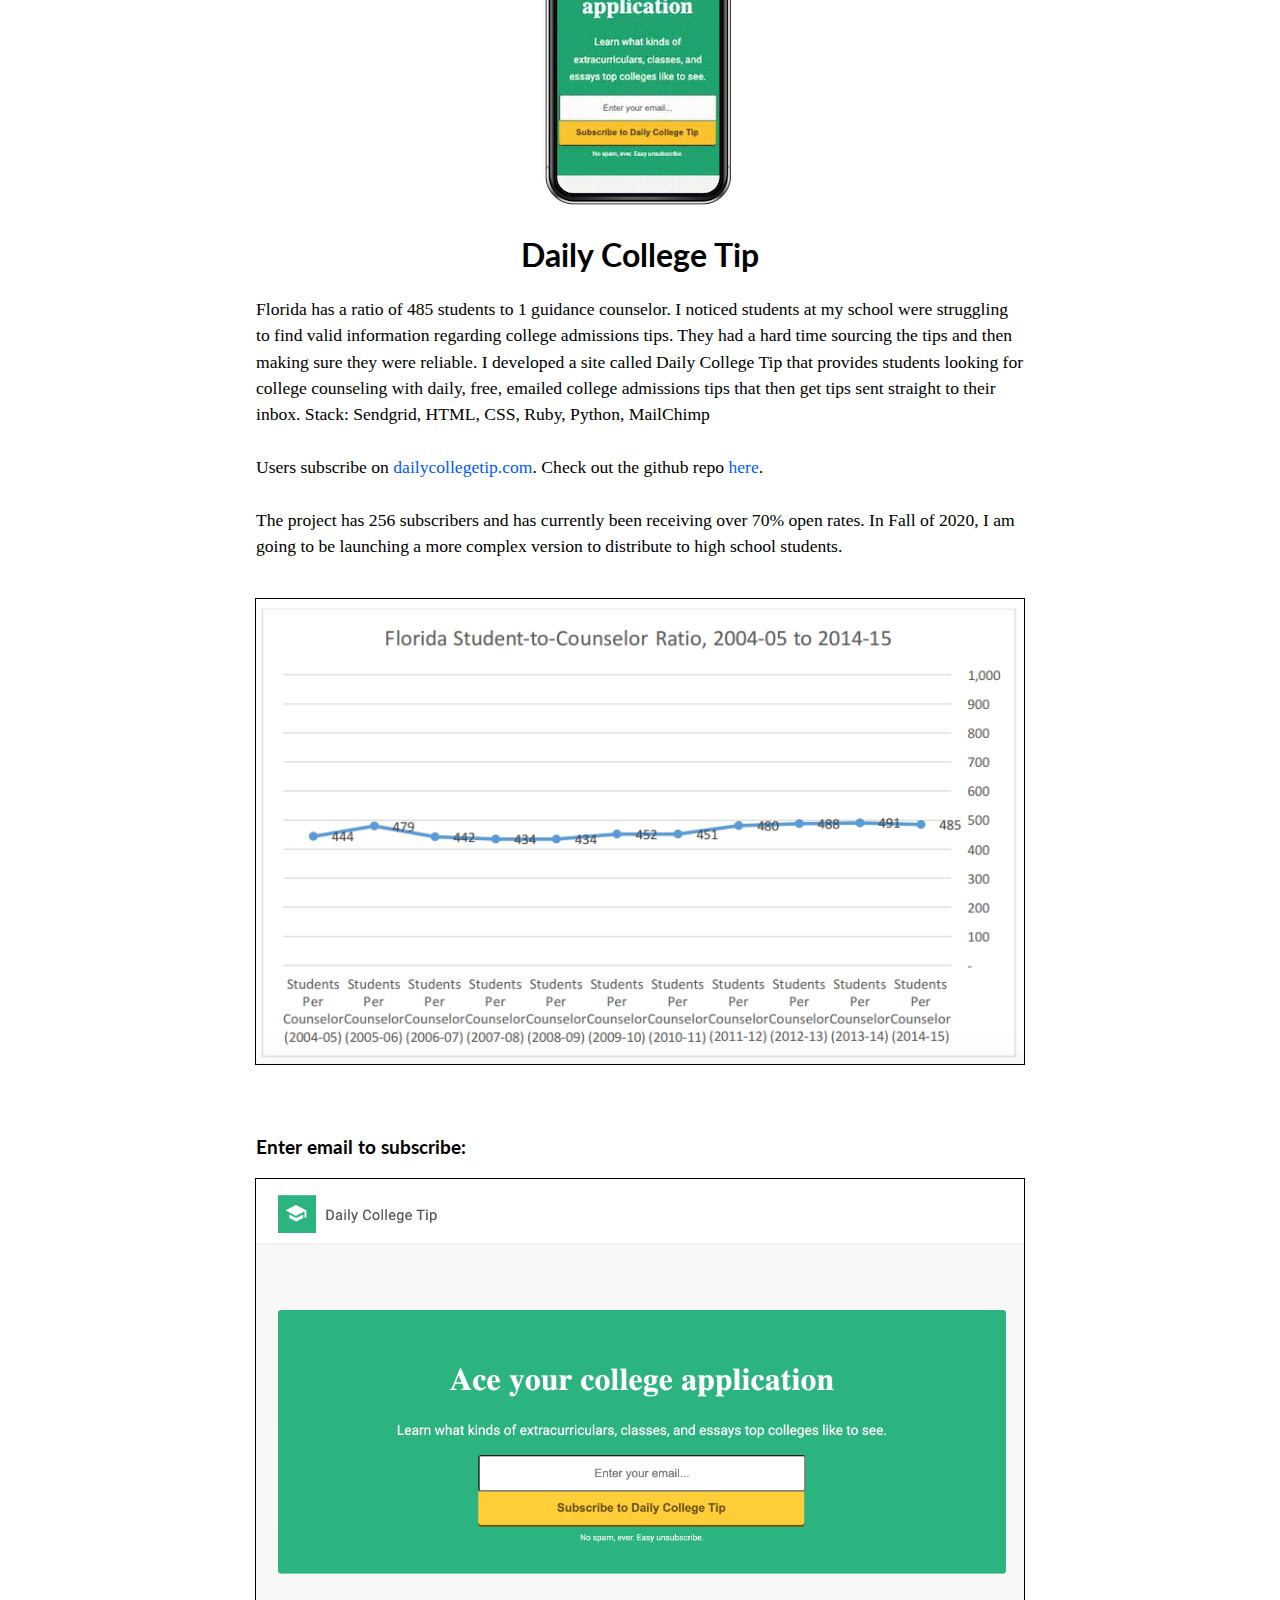
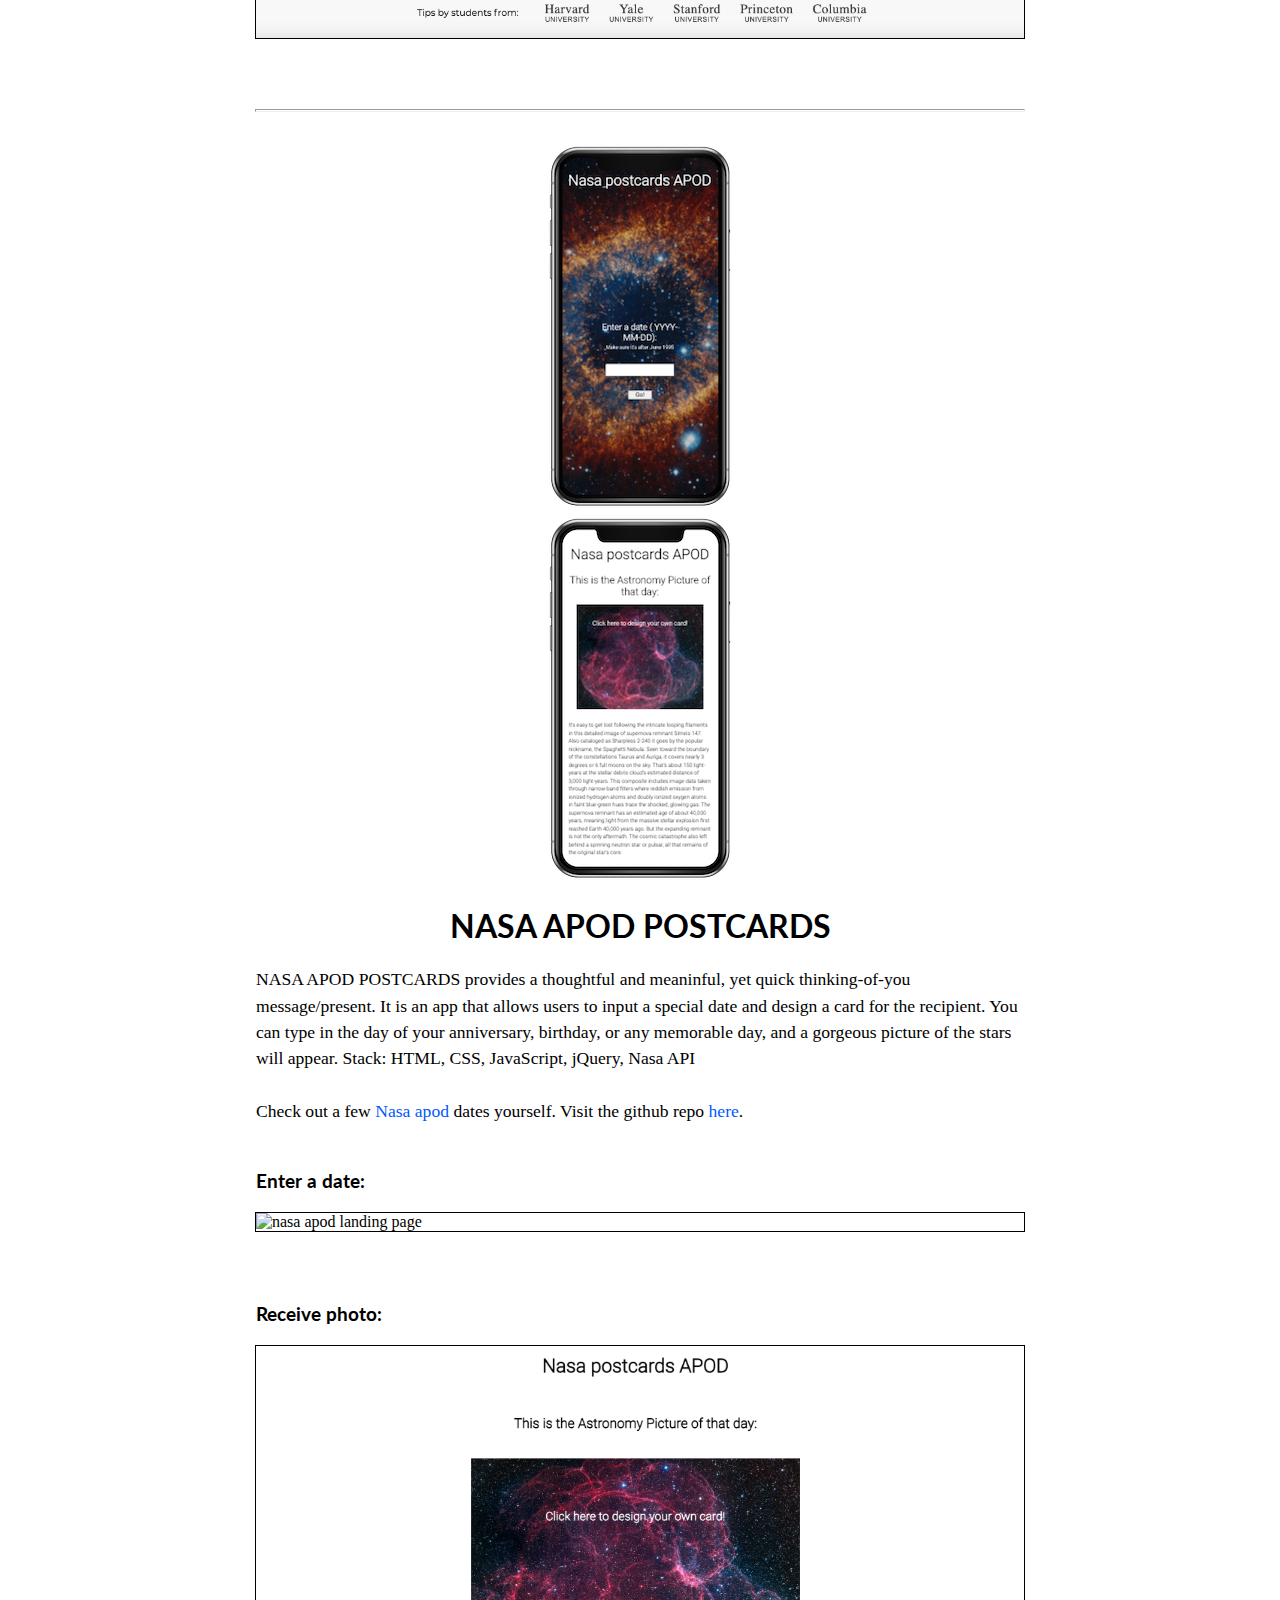
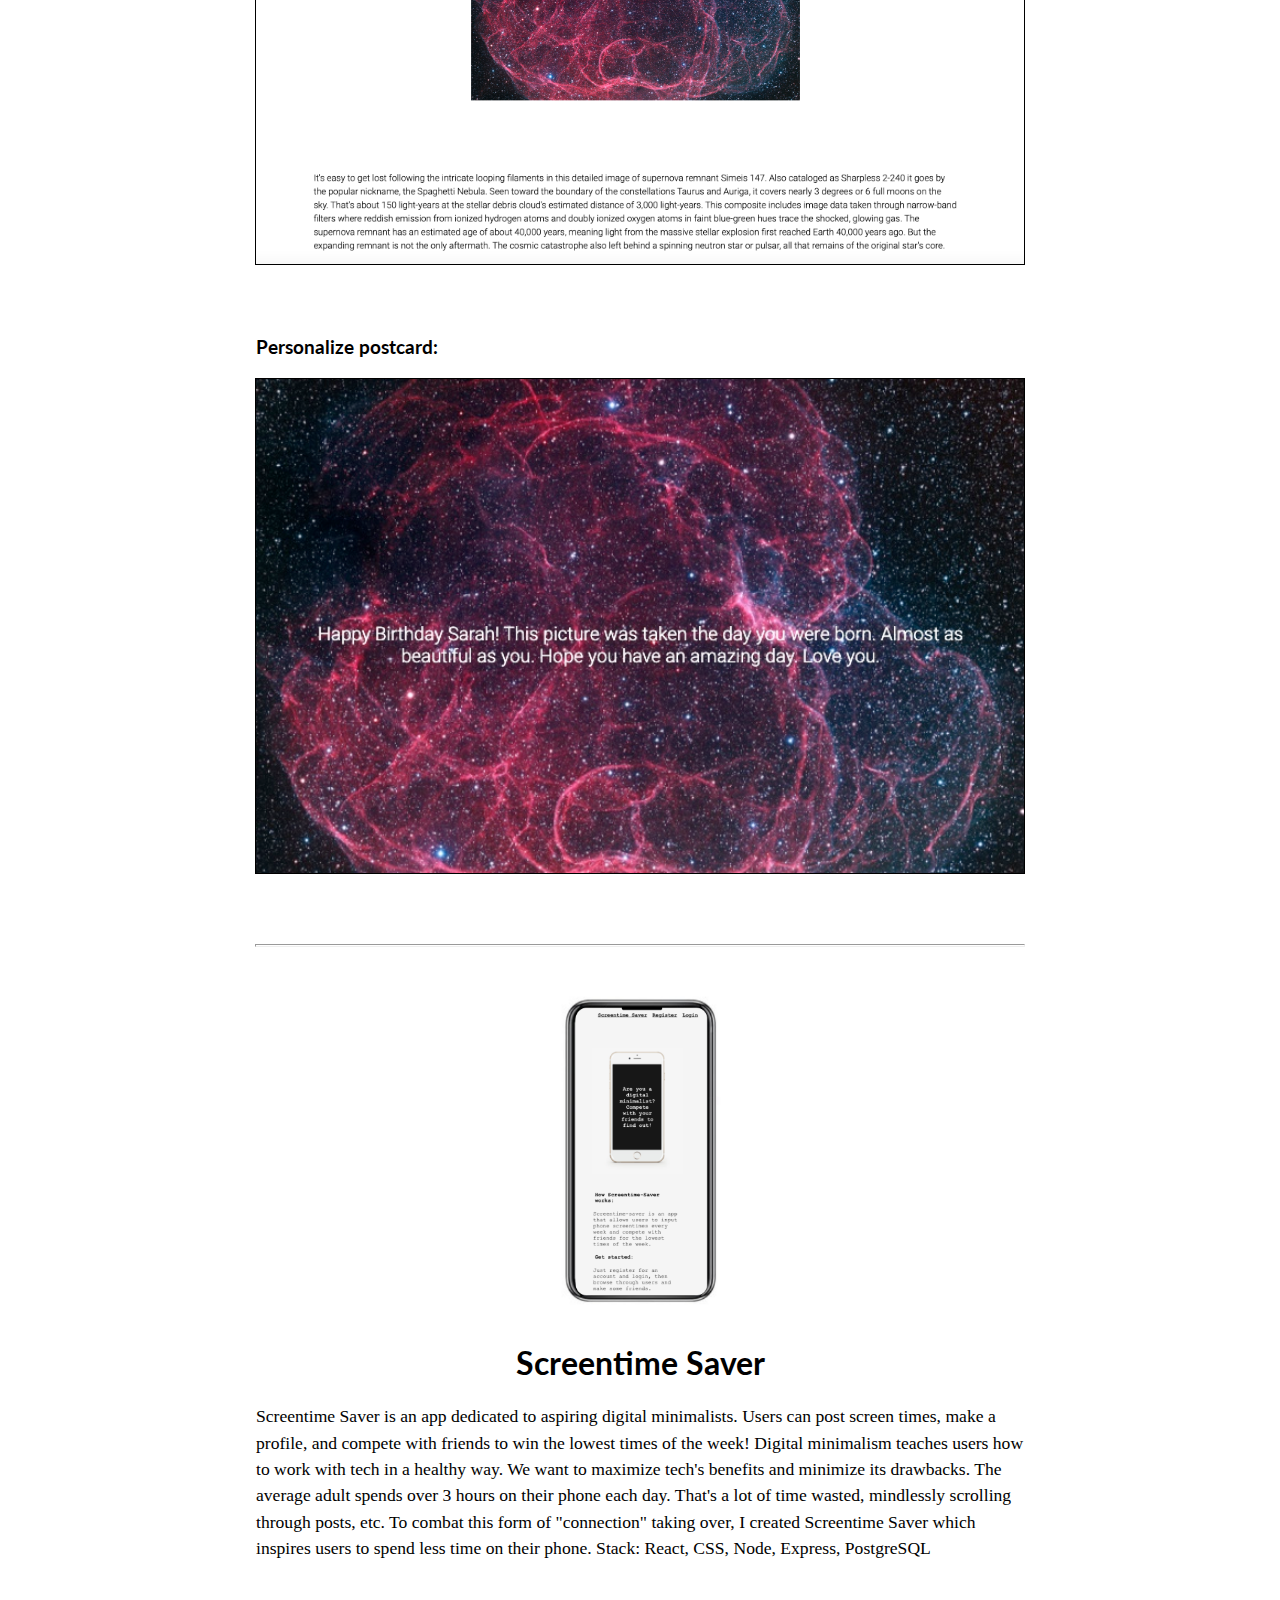
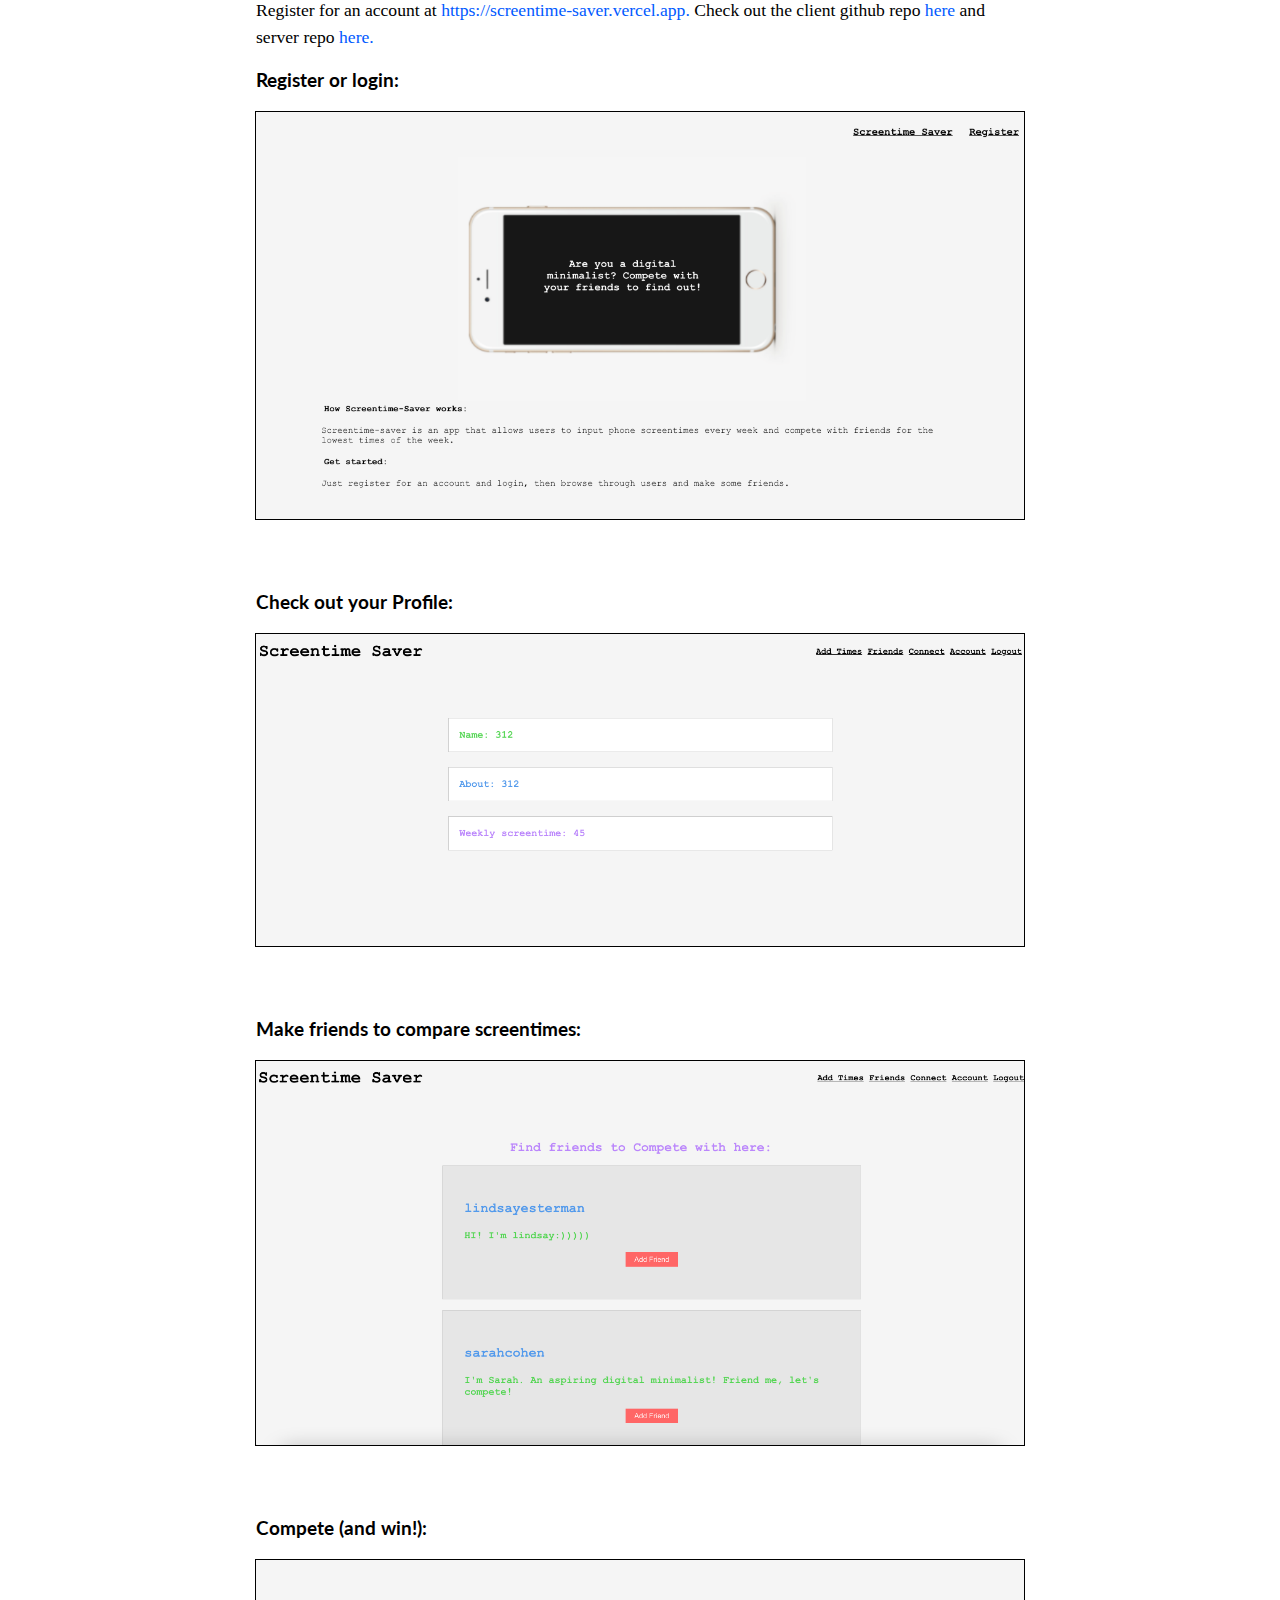
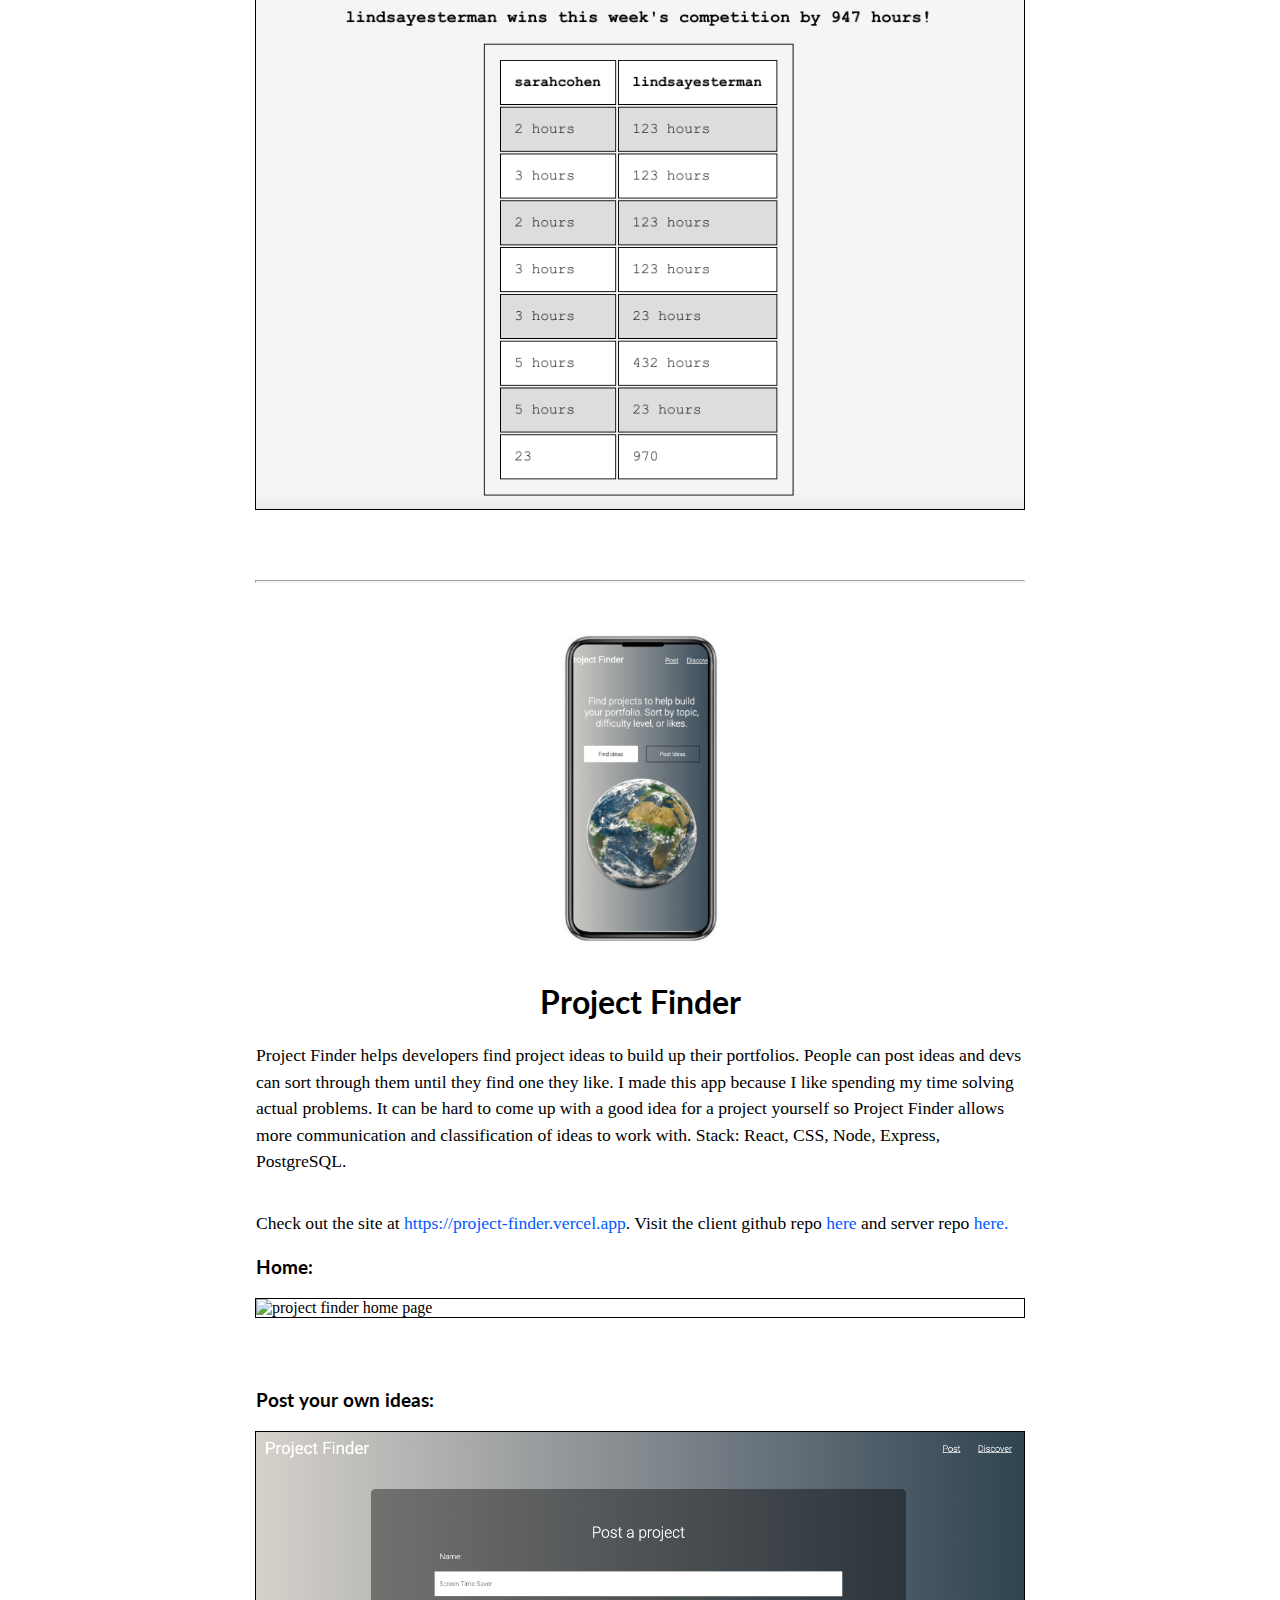
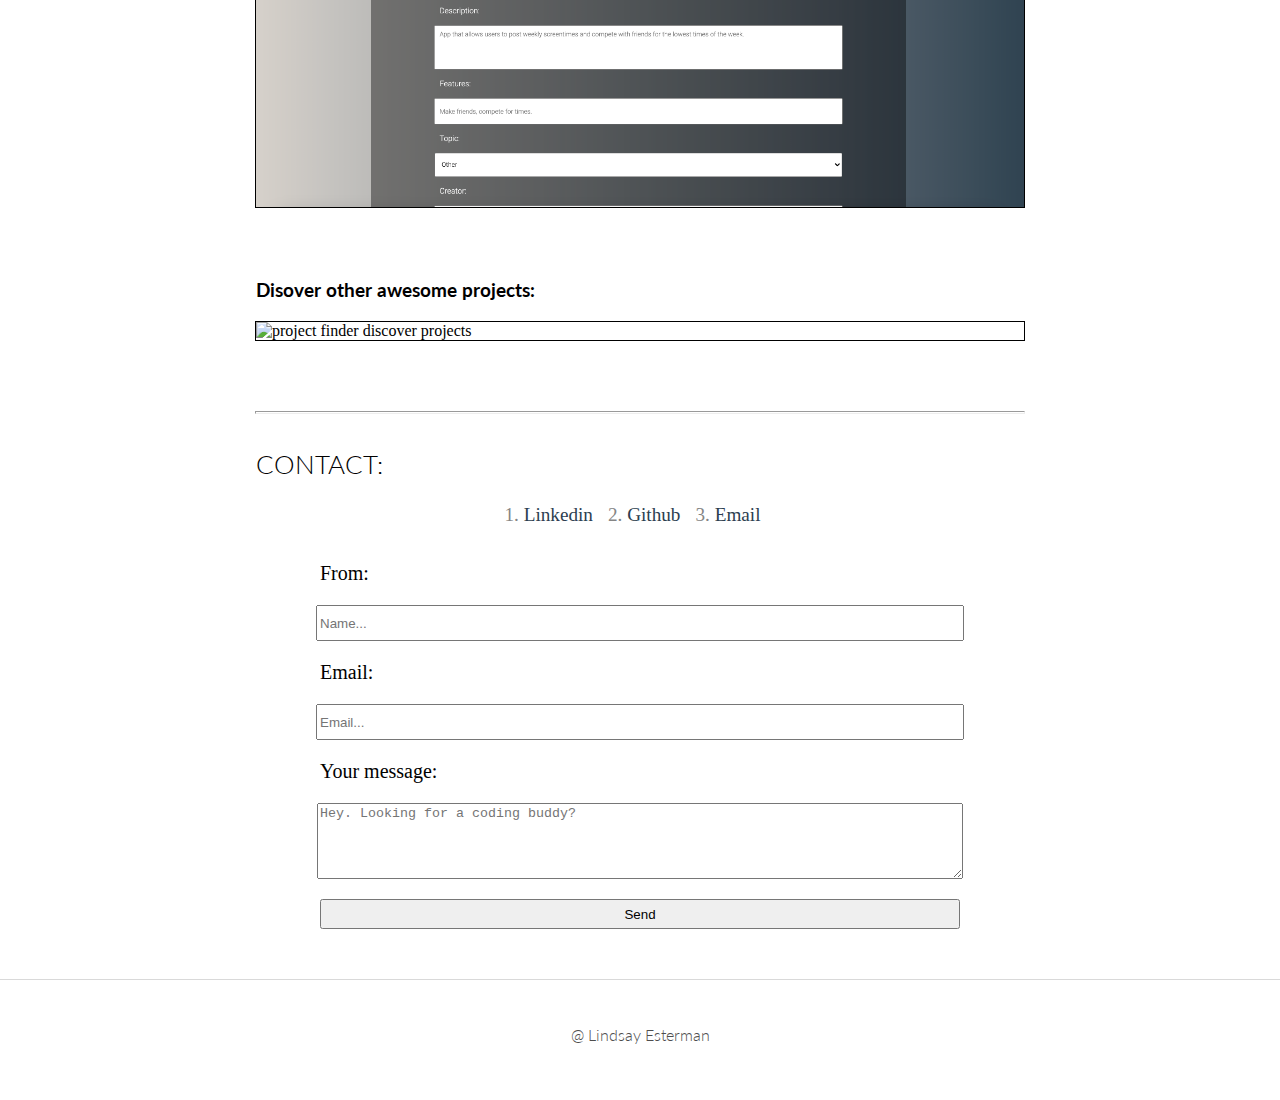
==== commit d3e6691d: "btn txt" ====
--- a/index.html
+++ b/index.html
@@ -218,50 +218,50 @@
             <h5>Disover other awesome projects:</h5>
             <img alt="project finder discover projects" class="project-screeenshot" src="img/pf-discover.png">
 
-
-
-        </div>
-        <hr>
-
-        <!-- Contact Links -->
-        <a id="contact"></a>
-
-        <div class="about_me">
-            <h4>CONTACT:<br></h4>
-
-            <ol>
-                <li><a href="https://www.linkedin.com/in/lindsayesterman/" target="_blank">Linkedin</a>
-                </li>
-
-                <li><a href="https://github.com/lindsayesterman" target="_blank">Github</a></li>
-
-                <li><a href="mailto:lindsayesterman@gmail.com">Email</a></li>
-
-            </ol>
-        </div>
-
-        <form action="https://formspree.io/lindsayesterman@gmail.com" method="post">
-
-            <label for="name">From:</label>
-            <input name="name" id="name" placeholder="Name...">
-
-            <label for="email">Email:</label>
-            <input name="email" id="email" placeholder="Email...">
-
-            <label for="message">Your message:</label>
-            <textarea id="message" name="message" placeholder="Hey. Looking for a coding buddy?"></textarea>
-
-            <button type="submit" value="Send"></button>
-
-        </form>
-
-        <footer>
-            <div class="le">
-
-                @ Lindsay Esterman
-
-            </div>
-        </footer>
+        </div>
+
+    </div>
+    <hr>
+
+    <!-- Contact Links -->
+    <a id="contact"></a>
+
+    <div class="about_me">
+        <h4>CONTACT:<br></h4>
+
+        <ol>
+            <li><a href="https://www.linkedin.com/in/lindsayesterman/" target="_blank">Linkedin</a>
+            </li>
+
+            <li><a href="https://github.com/lindsayesterman" target="_blank">Github</a></li>
+
+            <li><a href="mailto:lindsayesterman@gmail.com">Email</a></li>
+
+        </ol>
+    </div>
+
+    <form action="https://formspree.io/lindsayesterman@gmail.com" method="post">
+
+        <label for="name">From:</label>
+        <input name="name" id="name" placeholder="Name...">
+
+        <label for="email">Email:</label>
+        <input name="email" id="email" placeholder="Email...">
+
+        <label for="message">Your message:</label>
+        <textarea id="message" name="message" placeholder="Hey. Looking for a coding buddy?"></textarea>
+
+        <button type="submit" value="Send">Send</button>
+
+    </form>
+
+    <footer>
+        <div class="le">
+
+            @ Lindsay Esterman
+
+        </div>
+    </footer>
 </body>
 
 </html>